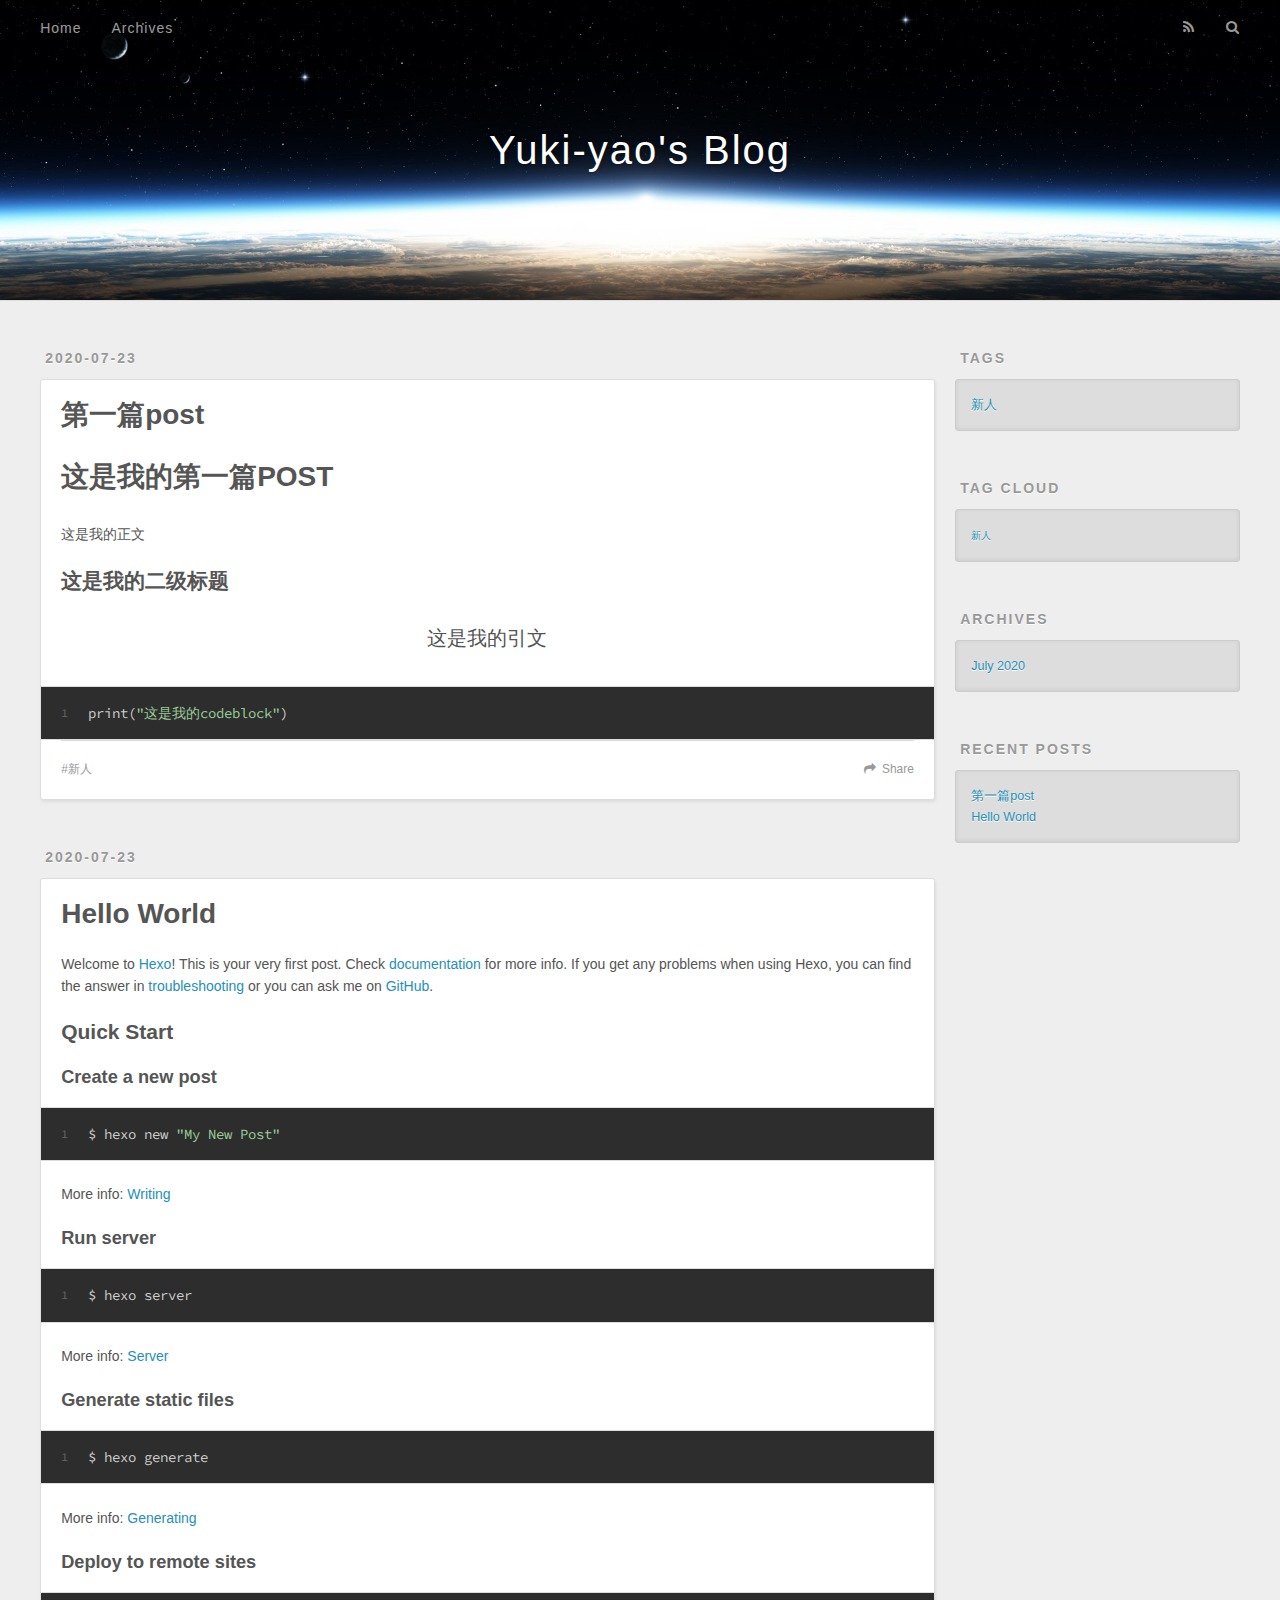
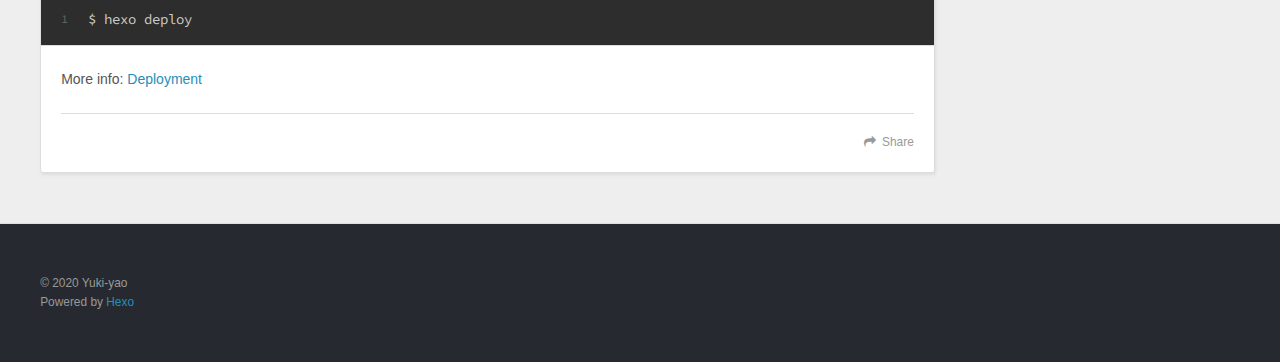
==== index.html @ 768db9e5 "Site updated: 2020-07-23 23:26:03" ====
<!DOCTYPE html>
<html>
<head>
  <meta charset="utf-8">
  

  
  <title>Yuki-yao&#39;s Blog</title>
  <meta name="viewport" content="width=device-width, initial-scale=1, maximum-scale=1">
  <meta property="og:type" content="website">
<meta property="og:title" content="Yuki-yao&#39;s Blog">
<meta property="og:url" content="http://yoursite.com/index.html">
<meta property="og:site_name" content="Yuki-yao&#39;s Blog">
<meta property="article:author" content="Yuki-yao">
<meta name="twitter:card" content="summary">
  
    <link rel="alternate" href="/atom.xml" title="Yuki-yao&#39;s Blog" type="application/atom+xml">
  
  
    <link rel="icon" href="/favicon.png">
  
  
    <link href="//fonts.googleapis.com/css?family=Source+Code+Pro" rel="stylesheet" type="text/css">
  
  
<link rel="stylesheet" href="/css/style.css">

<meta name="generator" content="Hexo 4.2.1"></head>

<body>
  <div id="container">
    <div id="wrap">
      <header id="header">
  <div id="banner"></div>
  <div id="header-outer" class="outer">
    <div id="header-title" class="inner">
      <h1 id="logo-wrap">
        <a href="/" id="logo">Yuki-yao&#39;s Blog</a>
      </h1>
      
    </div>
    <div id="header-inner" class="inner">
      <nav id="main-nav">
        <a id="main-nav-toggle" class="nav-icon"></a>
        
          <a class="main-nav-link" href="/">Home</a>
        
          <a class="main-nav-link" href="/archives">Archives</a>
        
      </nav>
      <nav id="sub-nav">
        
          <a id="nav-rss-link" class="nav-icon" href="/atom.xml" title="RSS Feed"></a>
        
        <a id="nav-search-btn" class="nav-icon" title="Search"></a>
      </nav>
      <div id="search-form-wrap">
        <form action="//google.com/search" method="get" accept-charset="UTF-8" class="search-form"><input type="search" name="q" class="search-form-input" placeholder="Search"><button type="submit" class="search-form-submit">&#xF002;</button><input type="hidden" name="sitesearch" value="http://yoursite.com"></form>
      </div>
    </div>
  </div>
</header>
      <div class="outer">
        <section id="main">
  
    <article id="post-第一篇post" class="article article-type-post" itemscope itemprop="blogPost">
  <div class="article-meta">
    <a href="/2020/07/23/%E7%AC%AC%E4%B8%80%E7%AF%87post/" class="article-date">
  <time datetime="2020-07-23T15:16:08.000Z" itemprop="datePublished">2020-07-23</time>
</a>
    
  </div>
  <div class="article-inner">
    
    
      <header class="article-header">
        
  
    <h1 itemprop="name">
      <a class="article-title" href="/2020/07/23/%E7%AC%AC%E4%B8%80%E7%AF%87post/">第一篇post</a>
    </h1>
  

      </header>
    
    <div class="article-entry" itemprop="articleBody">
      
        <h1 id="这是我的第一篇POST"><a href="#这是我的第一篇POST" class="headerlink" title="这是我的第一篇POST"></a>这是我的第一篇POST</h1><p>这是我的正文</p>
<h2 id="这是我的二级标题"><a href="#这是我的二级标题" class="headerlink" title="这是我的二级标题"></a>这是我的二级标题</h2><blockquote>
<p>这是我的引文</p>
</blockquote>
<figure class="highlight python"><table><tr><td class="gutter"><pre><span class="line">1</span><br></pre></td><td class="code"><pre><span class="line">print(<span class="string">"这是我的codeblock"</span>)</span><br></pre></td></tr></table></figure>


      
    </div>
    <footer class="article-footer">
      <a data-url="http://yoursite.com/2020/07/23/%E7%AC%AC%E4%B8%80%E7%AF%87post/" data-id="ckcyy6o0m0001sstt4hdmdhfn" class="article-share-link">Share</a>
      
      
  <ul class="article-tag-list" itemprop="keywords"><li class="article-tag-list-item"><a class="article-tag-list-link" href="/tags/%E6%96%B0%E4%BA%BA/" rel="tag">新人</a></li></ul>

    </footer>
  </div>
  
</article>


  
    <article id="post-hello-world" class="article article-type-post" itemscope itemprop="blogPost">
  <div class="article-meta">
    <a href="/2020/07/23/hello-world/" class="article-date">
  <time datetime="2020-07-23T15:08:31.926Z" itemprop="datePublished">2020-07-23</time>
</a>
    
  </div>
  <div class="article-inner">
    
    
      <header class="article-header">
        
  
    <h1 itemprop="name">
      <a class="article-title" href="/2020/07/23/hello-world/">Hello World</a>
    </h1>
  

      </header>
    
    <div class="article-entry" itemprop="articleBody">
      
        <p>Welcome to <a href="https://hexo.io/" target="_blank" rel="noopener">Hexo</a>! This is your very first post. Check <a href="https://hexo.io/docs/" target="_blank" rel="noopener">documentation</a> for more info. If you get any problems when using Hexo, you can find the answer in <a href="https://hexo.io/docs/troubleshooting.html" target="_blank" rel="noopener">troubleshooting</a> or you can ask me on <a href="https://github.com/hexojs/hexo/issues" target="_blank" rel="noopener">GitHub</a>.</p>
<h2 id="Quick-Start"><a href="#Quick-Start" class="headerlink" title="Quick Start"></a>Quick Start</h2><h3 id="Create-a-new-post"><a href="#Create-a-new-post" class="headerlink" title="Create a new post"></a>Create a new post</h3><figure class="highlight bash"><table><tr><td class="gutter"><pre><span class="line">1</span><br></pre></td><td class="code"><pre><span class="line">$ hexo new <span class="string">"My New Post"</span></span><br></pre></td></tr></table></figure>

<p>More info: <a href="https://hexo.io/docs/writing.html" target="_blank" rel="noopener">Writing</a></p>
<h3 id="Run-server"><a href="#Run-server" class="headerlink" title="Run server"></a>Run server</h3><figure class="highlight bash"><table><tr><td class="gutter"><pre><span class="line">1</span><br></pre></td><td class="code"><pre><span class="line">$ hexo server</span><br></pre></td></tr></table></figure>

<p>More info: <a href="https://hexo.io/docs/server.html" target="_blank" rel="noopener">Server</a></p>
<h3 id="Generate-static-files"><a href="#Generate-static-files" class="headerlink" title="Generate static files"></a>Generate static files</h3><figure class="highlight bash"><table><tr><td class="gutter"><pre><span class="line">1</span><br></pre></td><td class="code"><pre><span class="line">$ hexo generate</span><br></pre></td></tr></table></figure>

<p>More info: <a href="https://hexo.io/docs/generating.html" target="_blank" rel="noopener">Generating</a></p>
<h3 id="Deploy-to-remote-sites"><a href="#Deploy-to-remote-sites" class="headerlink" title="Deploy to remote sites"></a>Deploy to remote sites</h3><figure class="highlight bash"><table><tr><td class="gutter"><pre><span class="line">1</span><br></pre></td><td class="code"><pre><span class="line">$ hexo deploy</span><br></pre></td></tr></table></figure>

<p>More info: <a href="https://hexo.io/docs/one-command-deployment.html" target="_blank" rel="noopener">Deployment</a></p>

      
    </div>
    <footer class="article-footer">
      <a data-url="http://yoursite.com/2020/07/23/hello-world/" data-id="ckcyy6o0i0000sstt6kpj18wd" class="article-share-link">Share</a>
      
      
    </footer>
  </div>
  
</article>


  


</section>
        
          <aside id="sidebar">
  
    

  
    
  <div class="widget-wrap">
    <h3 class="widget-title">Tags</h3>
    <div class="widget">
      <ul class="tag-list" itemprop="keywords"><li class="tag-list-item"><a class="tag-list-link" href="/tags/%E6%96%B0%E4%BA%BA/" rel="tag">新人</a></li></ul>
    </div>
  </div>


  
    
  <div class="widget-wrap">
    <h3 class="widget-title">Tag Cloud</h3>
    <div class="widget tagcloud">
      <a href="/tags/%E6%96%B0%E4%BA%BA/" style="font-size: 10px;">新人</a>
    </div>
  </div>

  
    
  <div class="widget-wrap">
    <h3 class="widget-title">Archives</h3>
    <div class="widget">
      <ul class="archive-list"><li class="archive-list-item"><a class="archive-list-link" href="/archives/2020/07/">July 2020</a></li></ul>
    </div>
  </div>


  
    
  <div class="widget-wrap">
    <h3 class="widget-title">Recent Posts</h3>
    <div class="widget">
      <ul>
        
          <li>
            <a href="/2020/07/23/%E7%AC%AC%E4%B8%80%E7%AF%87post/">第一篇post</a>
          </li>
        
          <li>
            <a href="/2020/07/23/hello-world/">Hello World</a>
          </li>
        
      </ul>
    </div>
  </div>

  
</aside>
        
      </div>
      <footer id="footer">
  
  <div class="outer">
    <div id="footer-info" class="inner">
      &copy; 2020 Yuki-yao<br>
      Powered by <a href="http://hexo.io/" target="_blank">Hexo</a>
    </div>
  </div>
</footer>
    </div>
    <nav id="mobile-nav">
  
    <a href="/" class="mobile-nav-link">Home</a>
  
    <a href="/archives" class="mobile-nav-link">Archives</a>
  
</nav>
    

<script src="//ajax.googleapis.com/ajax/libs/jquery/2.0.3/jquery.min.js"></script>


  
<link rel="stylesheet" href="/fancybox/jquery.fancybox.css">

  
<script src="/fancybox/jquery.fancybox.pack.js"></script>




<script src="/js/script.js"></script>




  </div>
</body>
</html>
---- css/style.css ----
body {
  width: 100%;
}
body:before,
body:after {
  content: "";
  display: table;
}
body:after {
  clear: both;
}
html,
body,
div,
span,
applet,
object,
iframe,
h1,
h2,
h3,
h4,
h5,
h6,
p,
blockquote,
pre,
a,
abbr,
acronym,
address,
big,
cite,
code,
del,
dfn,
em,
img,
ins,
kbd,
q,
s,
samp,
small,
strike,
strong,
sub,
sup,
tt,
var,
dl,
dt,
dd,
ol,
ul,
li,
fieldset,
form,
label,
legend,
table,
caption,
tbody,
tfoot,
thead,
tr,
th,
td {
  margin: 0;
  padding: 0;
  border: 0;
  outline: 0;
  font-weight: inherit;
  font-style: inherit;
  font-family: inherit;
  font-size: 100%;
  vertical-align: baseline;
}
body {
  line-height: 1;
  color: #000;
  background: #fff;
}
ol,
ul {
  list-style: none;
}
table {
  border-collapse: separate;
  border-spacing: 0;
  vertical-align: middle;
}
caption,
th,
td {
  text-align: left;
  font-weight: normal;
  vertical-align: middle;
}
a img {
  border: none;
}
input,
button {
  margin: 0;
  padding: 0;
}
input::-moz-focus-inner,
button::-moz-focus-inner {
  border: 0;
  padding: 0;
}
@font-face {
  font-family: FontAwesome;
  font-style: normal;
  font-weight: normal;
  src: url("fonts/fontawesome-webfont.eot?v=#4.0.3");
  src: url("fonts/fontawesome-webfont.eot?#iefix&v=#4.0.3") format("embedded-opentype"), url("fonts/fontawesome-webfont.woff?v=#4.0.3") format("woff"), url("fonts/fontawesome-webfont.ttf?v=#4.0.3") format("truetype"), url("fonts/fontawesome-webfont.svg#fontawesomeregular?v=#4.0.3") format("svg");
}
html,
body,
#container {
  height: 100%;
}
body {
  background: #eee;
  font: 14px -apple-system, BlinkMacSystemFont, "Segoe UI", "Roboto", "Oxygen", "Ubuntu", "Cantarell", "Fira Sans", "Droid Sans", "Helvetica Neue", sans-serif;
  -webkit-text-size-adjust: 100%;
}
.outer {
  max-width: 1220px;
  margin: 0 auto;
  padding: 0 20px;
}
.outer:before,
.outer:after {
  content: "";
  display: table;
}
.outer:after {
  clear: both;
}
.inner {
  display: inline;
  float: left;
  width: 98.33333333333333%;
  margin: 0 0.833333333333333%;
}
.left,
.alignleft {
  float: left;
}
.right,
.alignright {
  float: right;
}
.clear {
  clear: both;
}
#container {
  position: relative;
}
.mobile-nav-on {
  overflow: hidden;
}
#wrap {
  height: 100%;
  width: 100%;
  position: absolute;
  top: 0;
  left: 0;
  -webkit-transition: 0.2s ease-out;
  -moz-transition: 0.2s ease-out;
  -ms-transition: 0.2s ease-out;
  transition: 0.2s ease-out;
  z-index: 1;
  background: #eee;
}
.mobile-nav-on #wrap {
  left: 280px;
}
@media screen and (min-width: 768px) {
  #main {
    display: inline;
    float: left;
    width: 73.33333333333333%;
    margin: 0 0.833333333333333%;
  }
}
.article-date,
.article-category-link,
.archive-year,
.widget-title {
  text-decoration: none;
  text-transform: uppercase;
  letter-spacing: 2px;
  color: #999;
  margin-bottom: 1em;
  margin-left: 5px;
  line-height: 1em;
  text-shadow: 0 1px #fff;
  font-weight: bold;
}
.article-inner,
.archive-article-inner {
  background: #fff;
  -webkit-box-shadow: 1px 2px 3px #ddd;
  box-shadow: 1px 2px 3px #ddd;
  border: 1px solid #ddd;
  border-radius: 3px;
}
.article-entry h1,
.widget h1 {
  font-size: 2em;
}
.article-entry h2,
.widget h2 {
  font-size: 1.5em;
}
.article-entry h3,
.widget h3 {
  font-size: 1.3em;
}
.article-entry h4,
.widget h4 {
  font-size: 1.2em;
}
.article-entry h5,
.widget h5 {
  font-size: 1em;
}
.article-entry h6,
.widget h6 {
  font-size: 1em;
  color: #999;
}
.article-entry hr,
.widget hr {
  border: 1px dashed #ddd;
}
.article-entry strong,
.widget strong {
  font-weight: bold;
}
.article-entry em,
.widget em,
.article-entry cite,
.widget cite {
  font-style: italic;
}
.article-entry sup,
.widget sup,
.article-entry sub,
.widget sub {
  font-size: 0.75em;
  line-height: 0;
  position: relative;
  vertical-align: baseline;
}
.article-entry sup,
.widget sup {
  top: -0.5em;
}
.article-entry sub,
.widget sub {
  bottom: -0.2em;
}
.article-entry small,
.widget small {
  font-size: 0.85em;
}
.article-entry acronym,
.widget acronym,
.article-entry abbr,
.widget abbr {
  border-bottom: 1px dotted;
}
.article-entry ul,
.widget ul,
.article-entry ol,
.widget ol,
.article-entry dl,
.widget dl {
  margin: 0 20px;
  line-height: 1.6em;
}
.article-entry ul ul,
.widget ul ul,
.article-entry ol ul,
.widget ol ul,
.article-entry ul ol,
.widget ul ol,
.article-entry ol ol,
.widget ol ol {
  margin-top: 0;
  margin-bottom: 0;
}
.article-entry ul,
.widget ul {
  list-style: disc;
}
.article-entry ol,
.widget ol {
  list-style: decimal;
}
.article-entry dt,
.widget dt {
  font-weight: bold;
}
#header {
  height: 300px;
  position: relative;
  border-bottom: 1px solid #ddd;
}
#header:before,
#header:after {
  content: "";
  position: absolute;
  left: 0;
  right: 0;
  height: 40px;
}
#header:before {
  top: 0;
  background: -webkit-linear-gradient(rgba(0,0,0,0.2), transparent);
  background: -moz-linear-gradient(rgba(0,0,0,0.2), transparent);
  background: -ms-linear-gradient(rgba(0,0,0,0.2), transparent);
  background: linear-gradient(rgba(0,0,0,0.2), transparent);
}
#header:after {
  bottom: 0;
  background: -webkit-linear-gradient(transparent, rgba(0,0,0,0.2));
  background: -moz-linear-gradient(transparent, rgba(0,0,0,0.2));
  background: -ms-linear-gradient(transparent, rgba(0,0,0,0.2));
  background: linear-gradient(transparent, rgba(0,0,0,0.2));
}
#header-outer {
  height: 100%;
  position: relative;
}
#header-inner {
  position: relative;
  overflow: hidden;
}
#banner {
  position: absolute;
  top: 0;
  left: 0;
  width: 100%;
  height: 100%;
  background: url("images/banner.jpg") center #000;
  -webkit-background-size: cover;
  -moz-background-size: cover;
  background-size: cover;
  z-index: -1;
}
#header-title {
  text-align: center;
  height: 40px;
  position: absolute;
  top: 50%;
  left: 0;
  margin-top: -20px;
}
#logo,
#subtitle {
  text-decoration: none;
  color: #fff;
  font-weight: 300;
  text-shadow: 0 1px 4px rgba(0,0,0,0.3);
}
#logo {
  font-size: 40px;
  line-height: 40px;
  letter-spacing: 2px;
}
#subtitle {
  font-size: 16px;
  line-height: 16px;
  letter-spacing: 1px;
}
#subtitle-wrap {
  margin-top: 16px;
}
#main-nav {
  float: left;
  margin-left: -15px;
}
.nav-icon,
.main-nav-link {
  float: left;
  color: #fff;
  opacity: 0.6;
  text-decoration: none;
  text-shadow: 0 1px rgba(0,0,0,0.2);
  -webkit-transition: opacity 0.2s;
  -moz-transition: opacity 0.2s;
  -ms-transition: opacity 0.2s;
  transition: opacity 0.2s;
  display: block;
  padding: 20px 15px;
}
.nav-icon:hover,
.main-nav-link:hover {
  opacity: 1;
}
.nav-icon {
  font-family: FontAwesome;
  text-align: center;
  font-size: 14px;
  width: 14px;
  height: 14px;
  padding: 20px 15px;
  position: relative;
  cursor: pointer;
}
.main-nav-link {
  font-weight: 300;
  letter-spacing: 1px;
}
@media screen and (max-width: 479px) {
  .main-nav-link {
    display: none;
  }
}
#main-nav-toggle {
  display: none;
}
#main-nav-toggle:before {
  content: "\f0c9";
}
@media screen and (max-width: 479px) {
  #main-nav-toggle {
    display: block;
  }
}
#sub-nav {
  float: right;
  margin-right: -15px;
}
#nav-rss-link:before {
  content: "\f09e";
}
#nav-search-btn:before {
  content: "\f002";
}
#search-form-wrap {
  position: absolute;
  top: 15px;
  width: 150px;
  height: 30px;
  right: -150px;
  opacity: 0;
  -webkit-transition: 0.2s ease-out;
  -moz-transition: 0.2s ease-out;
  -ms-transition: 0.2s ease-out;
  transition: 0.2s ease-out;
}
#search-form-wrap.on {
  opacity: 1;
  right: 0;
}
@media screen and (max-width: 479px) {
  #search-form-wrap {
    width: 100%;
    right: -100%;
  }
}
.search-form {
  position: absolute;
  top: 0;
  left: 0;
  right: 0;
  background: #fff;
  padding: 5px 15px;
  border-radius: 15px;
  -webkit-box-shadow: 0 0 10px rgba(0,0,0,0.3);
  box-shadow: 0 0 10px rgba(0,0,0,0.3);
}
.search-form-input {
  border: none;
  background: none;
  color: #555;
  width: 100%;
  font: 13px -apple-system, BlinkMacSystemFont, "Segoe UI", "Roboto", "Oxygen", "Ubuntu", "Cantarell", "Fira Sans", "Droid Sans", "Helvetica Neue", sans-serif;
  outline: none;
}
.search-form-input::-webkit-search-results-decoration,
.search-form-input::-webkit-search-cancel-button {
  -webkit-appearance: none;
}
.search-form-submit {
  position: absolute;
  top: 50%;
  right: 10px;
  margin-top: -7px;
  font: 13px FontAwesome;
  border: none;
  background: none;
  color: #bbb;
  cursor: pointer;
}
.search-form-submit:hover,
.search-form-submit:focus {
  color: #777;
}
.article {
  margin: 50px 0;
}
.article-inner {
  overflow: hidden;
}
.article-meta:before,
.article-meta:after {
  content: "";
  display: table;
}
.article-meta:after {
  clear: both;
}
.article-date {
  float: left;
}
.article-category {
  float: left;
  line-height: 1em;
  color: #ccc;
  text-shadow: 0 1px #fff;
  margin-left: 8px;
}
.article-category:before {
  content: "\2022";
}
.article-category-link {
  margin: 0 12px 1em;
}
.article-header {
  padding: 20px 20px 0;
}
.article-title {
  text-decoration: none;
  font-size: 2em;
  font-weight: bold;
  color: #555;
  line-height: 1.1em;
  -webkit-transition: color 0.2s;
  -moz-transition: color 0.2s;
  -ms-transition: color 0.2s;
  transition: color 0.2s;
}
a.article-title:hover {
  color: #258fb8;
}
.article-entry {
  color: #555;
  padding: 0 20px;
}
.article-entry:before,
.article-entry:after {
  content: "";
  display: table;
}
.article-entry:after {
  clear: both;
}
.article-entry p,
.article-entry table {
  line-height: 1.6em;
  margin: 1.6em 0;
}
.article-entry h1,
.article-entry h2,
.article-entry h3,
.article-entry h4,
.article-entry h5,
.article-entry h6 {
  font-weight: bold;
}
.article-entry h1,
.article-entry h2,
.article-entry h3,
.article-entry h4,
.article-entry h5,
.article-entry h6 {
  line-height: 1.1em;
  margin: 1.1em 0;
}
.article-entry a {
  color: #258fb8;
  text-decoration: none;
}
.article-entry a:hover {
  text-decoration: underline;
}
.article-entry ul,
.article-entry ol,
.article-entry dl {
  margin-top: 1.6em;
  margin-bottom: 1.6em;
}
.article-entry img,
.article-entry video {
  max-width: 100%;
  height: auto;
  display: block;
  margin: auto;
}
.article-entry iframe {
  border: none;
}
.article-entry table {
  width: 100%;
  border-collapse: collapse;
  border-spacing: 0;
}
.article-entry th {
  font-weight: bold;
  border-bottom: 3px solid #ddd;
  padding-bottom: 0.5em;
}
.article-entry td {
  border-bottom: 1px solid #ddd;
  padding: 10px 0;
}
.article-entry blockquote {
  font-family: Georgia, "Times New Roman", serif;
  font-size: 1.4em;
  margin: 1.6em 20px;
  text-align: center;
}
.article-entry blockquote footer {
  font-size: 14px;
  margin: 1.6em 0;
  font-family: -apple-system, BlinkMacSystemFont, "Segoe UI", "Roboto", "Oxygen", "Ubuntu", "Cantarell", "Fira Sans", "Droid Sans", "Helvetica Neue", sans-serif;
}
.article-entry blockquote footer cite:before {
  content: "—";
  padding: 0 0.5em;
}
.article-entry .pullquote {
  text-align: left;
  width: 45%;
  margin: 0;
}
.article-entry .pullquote.left {
  margin-left: 0.5em;
  margin-right: 1em;
}
.article-entry .pullquote.right {
  margin-right: 0.5em;
  margin-left: 1em;
}
.article-entry .caption {
  color: #999;
  display: block;
  font-size: 0.9em;
  margin-top: 0.5em;
  position: relative;
  text-align: center;
}
.article-entry .video-container {
  position: relative;
  padding-top: 56.25%;
  height: 0;
  overflow: hidden;
}
.article-entry .video-container iframe,
.article-entry .video-container object,
.article-entry .video-container embed {
  position: absolute;
  top: 0;
  left: 0;
  width: 100%;
  height: 100%;
  margin-top: 0;
}
.article-more-link a {
  display: inline-block;
  line-height: 1em;
  padding: 6px 15px;
  border-radius: 15px;
  background: #eee;
  color: #999;
  text-shadow: 0 1px #fff;
  text-decoration: none;
}
.article-more-link a:hover {
  background: #258fb8;
  color: #fff;
  text-decoration: none;
  text-shadow: 0 1px #1e7293;
}
.article-footer {
  font-size: 0.85em;
  line-height: 1.6em;
  border-top: 1px solid #ddd;
  padding-top: 1.6em;
  margin: 0 20px 20px;
}
.article-footer:before,
.article-footer:after {
  content: "";
  display: table;
}
.article-footer:after {
  clear: both;
}
.article-footer a {
  color: #999;
  text-decoration: none;
}
.article-footer a:hover {
  color: #555;
}
.article-tag-list-item {
  float: left;
  margin-right: 10px;
}
.article-tag-list-link:before {
  content: "#";
}
.article-comment-link {
  float: right;
}
.article-comment-link:before {
  content: "\f075";
  font-family: FontAwesome;
  padding-right: 8px;
}
.article-share-link {
  cursor: pointer;
  float: right;
  margin-left: 20px;
}
.article-share-link:before {
  content: "\f064";
  font-family: FontAwesome;
  padding-right: 6px;
}
#article-nav {
  position: relative;
}
#article-nav:before,
#article-nav:after {
  content: "";
  display: table;
}
#article-nav:after {
  clear: both;
}
@media screen and (min-width: 768px) {
  #article-nav {
    margin: 50px 0;
  }
  #article-nav:before {
    width: 8px;
    height: 8px;
    position: absolute;
    top: 50%;
    left: 50%;
    margin-top: -4px;
    margin-left: -4px;
    content: "";
    border-radius: 50%;
    background: #ddd;
    -webkit-box-shadow: 0 1px 2px #fff;
    box-shadow: 0 1px 2px #fff;
  }
}
.article-nav-link-wrap {
  text-decoration: none;
  text-shadow: 0 1px #fff;
  color: #999;
  -webkit-box-sizing: border-box;
  -moz-box-sizing: border-box;
  box-sizing: border-box;
  margin-top: 50px;
  text-align: center;
  display: block;
}
.article-nav-link-wrap:hover {
  color: #555;
}
@media screen and (min-width: 768px) {
  .article-nav-link-wrap {
    width: 50%;
    margin-top: 0;
  }
}
@media screen and (min-width: 768px) {
  #article-nav-newer {
    float: left;
    text-align: right;
    padding-right: 20px;
  }
}
@media screen and (min-width: 768px) {
  #article-nav-older {
    float: right;
    text-align: left;
    padding-left: 20px;
  }
}
.article-nav-caption {
  text-transform: uppercase;
  letter-spacing: 2px;
  color: #ddd;
  line-height: 1em;
  font-weight: bold;
}
#article-nav-newer .article-nav-caption {
  margin-right: -2px;
}
.article-nav-title {
  font-size: 0.85em;
  line-height: 1.6em;
  margin-top: 0.5em;
}
.article-share-box {
  position: absolute;
  display: none;
  background: #fff;
  -webkit-box-shadow: 1px 2px 10px rgba(0,0,0,0.2);
  box-shadow: 1px 2px 10px rgba(0,0,0,0.2);
  border-radius: 3px;
  margin-left: -145px;
  overflow: hidden;
  z-index: 1;
}
.article-share-box.on {
  display: block;
}
.article-share-input {
  width: 100%;
  background: none;
  -webkit-box-sizing: border-box;
  -moz-box-sizing: border-box;
  box-sizing: border-box;
  font: 14px -apple-system, BlinkMacSystemFont, "Segoe UI", "Roboto", "Oxygen", "Ubuntu", "Cantarell", "Fira Sans", "Droid Sans", "Helvetica Neue", sans-serif;
  padding: 0 15px;
  color: #555;
  outline: none;
  border: 1px solid #ddd;
  border-radius: 3px 3px 0 0;
  height: 36px;
  line-height: 36px;
}
.article-share-links {
  background: #eee;
}
.article-share-links:before,
.article-share-links:after {
  content: "";
  display: table;
}
.article-share-links:after {
  clear: both;
}
.article-share-twitter,
.article-share-facebook,
.article-share-pinterest,
.article-share-google {
  width: 50px;
  height: 36px;
  display: block;
  float: left;
  position: relative;
  color: #999;
  text-shadow: 0 1px #fff;
}
.article-share-twitter:before,
.article-share-facebook:before,
.article-share-pinterest:before,
.article-share-google:before {
  font-size: 20px;
  font-family: FontAwesome;
  width: 20px;
  height: 20px;
  position: absolute;
  top: 50%;
  left: 50%;
  margin-top: -10px;
  margin-left: -10px;
  text-align: center;
}
.article-share-twitter:hover,
.article-share-facebook:hover,
.article-share-pinterest:hover,
.article-share-google:hover {
  color: #fff;
}
.article-share-twitter:before {
  content: "\f099";
}
.article-share-twitter:hover {
  background: #00aced;
  text-shadow: 0 1px #008abe;
}
.article-share-facebook:before {
  content: "\f09a";
}
.article-share-facebook:hover {
  background: #3b5998;
  text-shadow: 0 1px #2f477a;
}
.article-share-pinterest:before {
  content: "\f0d2";
}
.article-share-pinterest:hover {
  background: #cb2027;
  text-shadow: 0 1px #a21a1f;
}
.article-share-google:before {
  content: "\f0d5";
}
.article-share-google:hover {
  background: #dd4b39;
  text-shadow: 0 1px #be3221;
}
.article-gallery {
  background: #000;
  position: relative;
}
.article-gallery-photos {
  position: relative;
  overflow: hidden;
}
.article-gallery-img {
  display: none;
  max-width: 100%;
}
.article-gallery-img:first-child {
  display: block;
}
.article-gallery-img.loaded {
  position: absolute;
  display: block;
}
.article-gallery-img img {
  display: block;
  max-width: 100%;
  margin: 0 auto;
}
#comments {
  background: #fff;
  -webkit-box-shadow: 1px 2px 3px #ddd;
  box-shadow: 1px 2px 3px #ddd;
  padding: 20px;
  border: 1px solid #ddd;
  border-radius: 3px;
  margin: 50px 0;
}
#comments a {
  color: #258fb8;
}
.archives-wrap {
  margin: 50px 0;
}
.archives:before,
.archives:after {
  content: "";
  display: table;
}
.archives:after {
  clear: both;
}
.archive-year-wrap {
  margin-bottom: 1em;
}
.archives {
  -webkit-column-gap: 10px;
  -moz-column-gap: 10px;
  column-gap: 10px;
}
@media screen and (min-width: 480px) and (max-width: 767px) {
  .archives {
    -webkit-column-count: 2;
    -moz-column-count: 2;
    column-count: 2;
  }
}
@media screen and (min-width: 768px) {
  .archives {
    -webkit-column-count: 3;
    -moz-column-count: 3;
    column-count: 3;
  }
}
.archive-article {
  -webkit-column-break-inside: avoid;
  page-break-inside: avoid;
  overflow: hidden;
  break-inside: avoid-column;
}
.archive-article-inner {
  padding: 10px;
  margin-bottom: 15px;
}
.archive-article-title {
  text-decoration: none;
  font-weight: bold;
  color: #555;
  -webkit-transition: color 0.2s;
  -moz-transition: color 0.2s;
  -ms-transition: color 0.2s;
  transition: color 0.2s;
  line-height: 1.6em;
}
.archive-article-title:hover {
  color: #258fb8;
}
.archive-article-footer {
  margin-top: 1em;
}
.archive-article-date {
  color: #999;
  text-decoration: none;
  font-size: 0.85em;
  line-height: 1em;
  margin-bottom: 0.5em;
  display: block;
}
#page-nav {
  margin: 50px auto;
  background: #fff;
  -webkit-box-shadow: 1px 2px 3px #ddd;
  box-shadow: 1px 2px 3px #ddd;
  border: 1px solid #ddd;
  border-radius: 3px;
  text-align: center;
  color: #999;
  overflow: hidden;
}
#page-nav:before,
#page-nav:after {
  content: "";
  display: table;
}
#page-nav:after {
  clear: both;
}
#page-nav a,
#page-nav span {
  padding: 10px 20px;
  line-height: 1;
  height: 2ex;
}
#page-nav a {
  color: #999;
  text-decoration: none;
}
#page-nav a:hover {
  background: #999;
  color: #fff;
}
#page-nav .prev {
  float: left;
}
#page-nav .next {
  float: right;
}
#page-nav .page-number {
  display: inline-block;
}
@media screen and (max-width: 479px) {
  #page-nav .page-number {
    display: none;
  }
}
#page-nav .current {
  color: #555;
  font-weight: bold;
}
#page-nav .space {
  color: #ddd;
}
#footer {
  background: #262a30;
  padding: 50px 0;
  border-top: 1px solid #ddd;
  color: #999;
}
#footer a {
  color: #258fb8;
  text-decoration: none;
}
#footer a:hover {
  text-decoration: underline;
}
#footer-info {
  line-height: 1.6em;
  font-size: 0.85em;
}
.article-entry pre,
.article-entry .highlight {
  background: #2d2d2d;
  margin: 0 -20px;
  padding: 15px 20px;
  border-style: solid;
  border-color: #ddd;
  border-width: 1px 0;
  overflow: auto;
  color: #ccc;
  line-height: 22.400000000000002px;
}
.article-entry .highlight .gutter pre,
.article-entry .gist .gist-file .gist-data .line-numbers {
  color: #666;
  font-size: 0.85em;
}
.article-entry pre,
.article-entry code {
  font-family: "Source Code Pro", Consolas, Monaco, Menlo, Consolas, monospace;
}
.article-entry code {
  background: #eee;
  text-shadow: 0 1px #fff;
  padding: 0 0.3em;
}
.article-entry pre code {
  background: none;
  text-shadow: none;
  padding: 0;
}
.article-entry .highlight pre {
  border: none;
  margin: 0;
  padding: 0;
}
.article-entry .highlight table {
  margin: 0;
  width: auto;
}
.article-entry .highlight td {
  border: none;
  padding: 0;
}
.article-entry .highlight figcaption {
  font-size: 0.85em;
  color: #999;
  line-height: 1em;
  margin-bottom: 1em;
}
.article-entry .highlight figcaption:before,
.article-entry .highlight figcaption:after {
  content: "";
  display: table;
}
.article-entry .highlight figcaption:after {
  clear: both;
}
.article-entry .highlight figcaption a {
  float: right;
}
.article-entry .highlight .gutter pre {
  text-align: right;
  padding-right: 20px;
}
.article-entry .highlight .line {
  height: 22.400000000000002px;
}
.article-entry .highlight .line.marked {
  background: #515151;
}
.article-entry .gist {
  margin: 0 -20px;
  border-style: solid;
  border-color: #ddd;
  border-width: 1px 0;
  background: #2d2d2d;
  padding: 15px 20px 15px 0;
}
.article-entry .gist .gist-file {
  border: none;
  font-family: "Source Code Pro", Consolas, Monaco, Menlo, Consolas, monospace;
  margin: 0;
}
.article-entry .gist .gist-file .gist-data {
  background: none;
  border: none;
}
.article-entry .gist .gist-file .gist-data .line-numbers {
  background: none;
  border: none;
  padding: 0 20px 0 0;
}
.article-entry .gist .gist-file .gist-data .line-data {
  padding: 0 !important;
}
.article-entry .gist .gist-file .highlight {
  margin: 0;
  padding: 0;
  border: none;
}
.article-entry .gist .gist-file .gist-meta {
  background: #2d2d2d;
  color: #999;
  font: 0.85em -apple-system, BlinkMacSystemFont, "Segoe UI", "Roboto", "Oxygen", "Ubuntu", "Cantarell", "Fira Sans", "Droid Sans", "Helvetica Neue", sans-serif;
  text-shadow: 0 0;
  padding: 0;
  margin-top: 1em;
  margin-left: 20px;
}
.article-entry .gist .gist-file .gist-meta a {
  color: #258fb8;
  font-weight: normal;
}
.article-entry .gist .gist-file .gist-meta a:hover {
  text-decoration: underline;
}
pre .comment,
pre .title {
  color: #999;
}
pre .variable,
pre .attribute,
pre .tag,
pre .regexp,
pre .ruby .constant,
pre .xml .tag .title,
pre .xml .pi,
pre .xml .doctype,
pre .html .doctype,
pre .css .id,
pre .css .class,
pre .css .pseudo {
  color: #f2777a;
}
pre .number,
pre .preprocessor,
pre .built_in,
pre .literal,
pre .params,
pre .constant {
  color: #f99157;
}
pre .class,
pre .ruby .class .title,
pre .css .rules .attribute {
  color: #9c9;
}
pre .string,
pre .value,
pre .inheritance,
pre .header,
pre .ruby .symbol,
pre .xml .cdata {
  color: #9c9;
}
pre .css .hexcolor {
  color: #6cc;
}
pre .function,
pre .python .decorator,
pre .python .title,
pre .ruby .function .title,
pre .ruby .title .keyword,
pre .perl .sub,
pre .javascript .title,
pre .coffeescript .title {
  color: #69c;
}
pre .keyword,
pre .javascript .function {
  color: #c9c;
}
@media screen and (max-width: 479px) {
  #mobile-nav {
    position: absolute;
    top: 0;
    left: 0;
    width: 280px;
    height: 100%;
    background: #191919;
    border-right: 1px solid #fff;
  }
}
@media screen and (max-width: 479px) {
  .mobile-nav-link {
    display: block;
    color: #999;
    text-decoration: none;
    padding: 15px 20px;
    font-weight: bold;
  }
  .mobile-nav-link:hover {
    color: #fff;
  }
}
@media screen and (min-width: 768px) {
  #sidebar {
    display: inline;
    float: left;
    width: 23.333333333333332%;
    margin: 0 0.833333333333333%;
  }
}
.widget-wrap {
  margin: 50px 0;
}
.widget {
  color: #777;
  text-shadow: 0 1px #fff;
  background: #ddd;
  -webkit-box-shadow: 0 -1px 4px #ccc inset;
  box-shadow: 0 -1px 4px #ccc inset;
  border: 1px solid #ccc;
  padding: 15px;
  border-radius: 3px;
}
.widget a {
  color: #258fb8;
  text-decoration: none;
}
.widget a:hover {
  text-decoration: underline;
}
.widget ul ul,
.widget ol ul,
.widget dl ul,
.widget ul ol,
.widget ol ol,
.widget dl ol,
.widget ul dl,
.widget ol dl,
.widget dl dl {
  margin-left: 15px;
  list-style: disc;
}
.widget {
  line-height: 1.6em;
  word-wrap: break-word;
  font-size: 0.9em;
}
.widget ul,
.widget ol {
  list-style: none;
  margin: 0;
}
.widget ul ul,
.widget ol ul,
.widget ul ol,
.widget ol ol {
  margin: 0 20px;
}
.widget ul ul,
.widget ol ul {
  list-style: disc;
}
.widget ul ol,
.widget ol ol {
  list-style: decimal;
}
.category-list-count,
.tag-list-count,
.archive-list-count {
  padding-left: 5px;
  color: #999;
  font-size: 0.85em;
}
.category-list-count:before,
.tag-list-count:before,
.archive-list-count:before {
  content: "(";
}
.category-list-count:after,
.tag-list-count:after,
.archive-list-count:after {
  content: ")";
}
.tagcloud a {
  margin-right: 5px;
  display: inline-block;
}
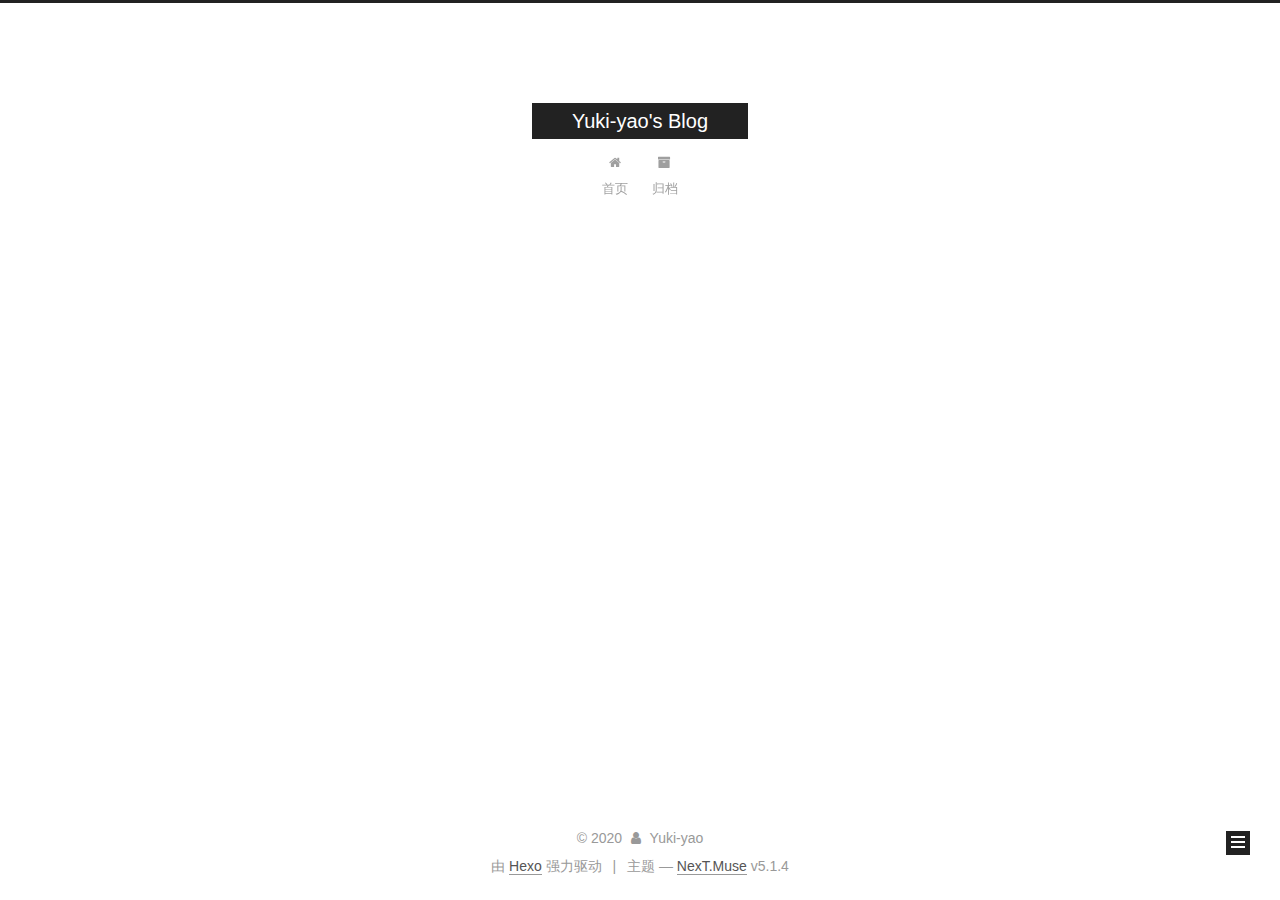
==== commit fdee7a49: "Site updated: 2020-07-24 00:32:04" ====
--- a/index.html
+++ b/index.html
@@ -1,257 +1,618 @@
 <!DOCTYPE html>
-<html>
+
+
+
+  
+
+
+<html class="theme-next muse use-motion" lang="zh-Hans">
 <head>
-  <meta charset="utf-8">
-  
-
-  
-  <title>Yuki-yao&#39;s Blog</title>
-  <meta name="viewport" content="width=device-width, initial-scale=1, maximum-scale=1">
-  <meta property="og:type" content="website">
+  <meta charset="UTF-8"/>
+<meta http-equiv="X-UA-Compatible" content="IE=edge" />
+<meta name="viewport" content="width=device-width, initial-scale=1, maximum-scale=1"/>
+<meta name="theme-color" content="#222">
+
+
+
+
+
+
+
+
+
+<meta http-equiv="Cache-Control" content="no-transform" />
+<meta http-equiv="Cache-Control" content="no-siteapp" />
+
+
+
+
+
+
+
+
+
+
+
+
+
+
+
+
+  
+  
+  <link href="/lib/fancybox/source/jquery.fancybox.css?v=2.1.5" rel="stylesheet" type="text/css" />
+
+
+
+
+
+
+
+<link href="/lib/font-awesome/css/font-awesome.min.css?v=4.6.2" rel="stylesheet" type="text/css" />
+
+<link href="/css/main.css?v=5.1.4" rel="stylesheet" type="text/css" />
+
+
+  <link rel="apple-touch-icon" sizes="180x180" href="/images/apple-touch-icon-next.png?v=5.1.4">
+
+
+  <link rel="icon" type="image/png" sizes="32x32" href="/images/favicon-32x32-next.png?v=5.1.4">
+
+
+  <link rel="icon" type="image/png" sizes="16x16" href="/images/favicon-16x16-next.png?v=5.1.4">
+
+
+  <link rel="mask-icon" href="/images/logo.svg?v=5.1.4" color="#222">
+
+
+
+
+
+  <meta name="keywords" content="Hexo, NexT" />
+
+
+
+
+
+
+
+
+
+
+<meta property="og:type" content="website">
 <meta property="og:title" content="Yuki-yao&#39;s Blog">
 <meta property="og:url" content="http://yoursite.com/index.html">
 <meta property="og:site_name" content="Yuki-yao&#39;s Blog">
 <meta property="article:author" content="Yuki-yao">
 <meta name="twitter:card" content="summary">
-  
-    <link rel="alternate" href="/atom.xml" title="Yuki-yao&#39;s Blog" type="application/atom+xml">
-  
-  
-    <link rel="icon" href="/favicon.png">
-  
-  
-    <link href="//fonts.googleapis.com/css?family=Source+Code+Pro" rel="stylesheet" type="text/css">
-  
-  
-<link rel="stylesheet" href="/css/style.css">
+
+
+
+<script type="text/javascript" id="hexo.configurations">
+  var NexT = window.NexT || {};
+  var CONFIG = {
+    root: '/',
+    scheme: 'Muse',
+    version: '5.1.4',
+    sidebar: {"position":"left","display":"post","offset":12,"b2t":false,"scrollpercent":false,"onmobile":false},
+    fancybox: true,
+    tabs: true,
+    motion: {"enable":true,"async":false,"transition":{"post_block":"fadeIn","post_header":"slideDownIn","post_body":"slideDownIn","coll_header":"slideLeftIn","sidebar":"slideUpIn"}},
+    duoshuo: {
+      userId: '0',
+      author: '博主'
+    },
+    algolia: {
+      applicationID: '',
+      apiKey: '',
+      indexName: '',
+      hits: {"per_page":10},
+      labels: {"input_placeholder":"Search for Posts","hits_empty":"We didn't find any results for the search: ${query}","hits_stats":"${hits} results found in ${time} ms"}
+    }
+  };
+</script>
+
+
+
+  <link rel="canonical" href="http://yoursite.com/"/>
+
+
+
+
+
+  <title>Yuki-yao's Blog</title>
+  
+
+
+
+
+
+
+
 
 <meta name="generator" content="Hexo 4.2.1"></head>
 
-<body>
-  <div id="container">
-    <div id="wrap">
-      <header id="header">
-  <div id="banner"></div>
-  <div id="header-outer" class="outer">
-    <div id="header-title" class="inner">
-      <h1 id="logo-wrap">
-        <a href="/" id="logo">Yuki-yao&#39;s Blog</a>
-      </h1>
-      
+<body itemscope itemtype="http://schema.org/WebPage" lang="zh-Hans">
+
+  
+  
+    
+  
+
+  <div class="container sidebar-position-left 
+  page-home">
+    <div class="headband"></div>
+
+    <header id="header" class="header" itemscope itemtype="http://schema.org/WPHeader">
+      <div class="header-inner"><div class="site-brand-wrapper">
+  <div class="site-meta ">
+    
+
+    <div class="custom-logo-site-title">
+      <a href="/"  class="brand" rel="start">
+        <span class="logo-line-before"><i></i></span>
+        <span class="site-title">Yuki-yao's Blog</span>
+        <span class="logo-line-after"><i></i></span>
+      </a>
     </div>
-    <div id="header-inner" class="inner">
-      <nav id="main-nav">
-        <a id="main-nav-toggle" class="nav-icon"></a>
-        
-          <a class="main-nav-link" href="/">Home</a>
-        
-          <a class="main-nav-link" href="/archives">Archives</a>
-        
-      </nav>
-      <nav id="sub-nav">
-        
-          <a id="nav-rss-link" class="nav-icon" href="/atom.xml" title="RSS Feed"></a>
-        
-        <a id="nav-search-btn" class="nav-icon" title="Search"></a>
-      </nav>
-      <div id="search-form-wrap">
-        <form action="//google.com/search" method="get" accept-charset="UTF-8" class="search-form"><input type="search" name="q" class="search-form-input" placeholder="Search"><button type="submit" class="search-form-submit">&#xF002;</button><input type="hidden" name="sitesearch" value="http://yoursite.com"></form>
-      </div>
+      
+        <p class="site-subtitle"></p>
+      
+  </div>
+
+  <div class="site-nav-toggle">
+    <button>
+      <span class="btn-bar"></span>
+      <span class="btn-bar"></span>
+      <span class="btn-bar"></span>
+    </button>
+  </div>
+</div>
+
+<nav class="site-nav">
+  
+
+  
+    <ul id="menu" class="menu">
+      
+        
+        <li class="menu-item menu-item-home">
+          <a href="/%20" rel="section">
+            
+              <i class="menu-item-icon fa fa-fw fa-home"></i> <br />
+            
+            首页
+          </a>
+        </li>
+      
+        
+        <li class="menu-item menu-item-archives">
+          <a href="/archives/%20" rel="section">
+            
+              <i class="menu-item-icon fa fa-fw fa-archive"></i> <br />
+            
+            归档
+          </a>
+        </li>
+      
+
+      
+    </ul>
+  
+
+  
+</nav>
+
+
+
+ </div>
+    </header>
+
+    <main id="main" class="main">
+      <div class="main-inner">
+        <div class="content-wrap">
+          <div id="content" class="content">
+            
+  <section id="posts" class="posts-expand">
+    
+      
+
+  
+
+  
+  
+  
+
+  <article class="post post-type-normal" itemscope itemtype="http://schema.org/Article">
+  
+  
+  
+  <div class="post-block">
+    <link itemprop="mainEntityOfPage" href="http://yoursite.com/2020/07/24/Test/">
+
+    <span hidden itemprop="author" itemscope itemtype="http://schema.org/Person">
+      <meta itemprop="name" content="Yuki-yao">
+      <meta itemprop="description" content="">
+      <meta itemprop="image" content="/images/avatar.gif">
+    </span>
+
+    <span hidden itemprop="publisher" itemscope itemtype="http://schema.org/Organization">
+      <meta itemprop="name" content="Yuki-yao's Blog">
+    </span>
+
+    
+      <header class="post-header">
+
+        
+        
+          <h1 class="post-title" itemprop="name headline">
+                
+                <a class="post-title-link" href="/2020/07/24/Test/" itemprop="url">Test</a></h1>
+        
+
+        <div class="post-meta">
+          <span class="post-time">
+            
+              <span class="post-meta-item-icon">
+                <i class="fa fa-calendar-o"></i>
+              </span>
+              
+                <span class="post-meta-item-text">发表于</span>
+              
+              <time title="创建于" itemprop="dateCreated datePublished" datetime="2020-07-24T00:30:04+08:00">
+                2020-07-24
+              </time>
+            
+
+            
+
+            
+          </span>
+
+          
+
+          
+            
+          
+
+          
+          
+
+          
+
+          
+
+          
+
+        </div>
+      </header>
+    
+
+    
+    
+    
+    <div class="post-body" itemprop="articleBody">
+
+      
+      
+
+      
+        
+          
+            <p>这是一篇测试。</p>
+<figure class="highlight python"><table><tr><td class="gutter"><pre><span class="line">1</span><br></pre></td><td class="code"><pre><span class="line"><span class="comment"># This is a test.</span></span><br></pre></td></tr></table></figure>
+
+
+          
+        
+      
+    </div>
+    
+    
+    
+
+    
+
+    
+
+    
+
+    <footer class="post-footer">
+      
+
+      
+
+      
+
+      
+      
+        <div class="post-eof"></div>
+      
+    </footer>
+  </div>
+  
+  
+  
+  </article>
+
+
+    
+  </section>
+
+  
+
+
+          </div>
+          
+
+
+          
+
+        </div>
+        
+          
+  
+  <div class="sidebar-toggle">
+    <div class="sidebar-toggle-line-wrap">
+      <span class="sidebar-toggle-line sidebar-toggle-line-first"></span>
+      <span class="sidebar-toggle-line sidebar-toggle-line-middle"></span>
+      <span class="sidebar-toggle-line sidebar-toggle-line-last"></span>
     </div>
   </div>
-</header>
-      <div class="outer">
-        <section id="main">
-  
-    <article id="post-第一篇post" class="article article-type-post" itemscope itemprop="blogPost">
-  <div class="article-meta">
-    <a href="/2020/07/23/%E7%AC%AC%E4%B8%80%E7%AF%87post/" class="article-date">
-  <time datetime="2020-07-23T15:16:08.000Z" itemprop="datePublished">2020-07-23</time>
-</a>
-    
+
+  <aside id="sidebar" class="sidebar">
+    
+    <div class="sidebar-inner">
+
+      
+
+      
+
+      <section class="site-overview-wrap sidebar-panel sidebar-panel-active">
+        <div class="site-overview">
+          <div class="site-author motion-element" itemprop="author" itemscope itemtype="http://schema.org/Person">
+            
+              <p class="site-author-name" itemprop="name">Yuki-yao</p>
+              <p class="site-description motion-element" itemprop="description"></p>
+          </div>
+
+          <nav class="site-state motion-element">
+
+            
+              <div class="site-state-item site-state-posts">
+              
+                <a href="/archives/%20%7C%7C%20archive">
+              
+                  <span class="site-state-item-count">1</span>
+                  <span class="site-state-item-name">日志</span>
+                </a>
+              </div>
+            
+
+            
+
+            
+              
+              
+              <div class="site-state-item site-state-tags">
+                
+                  <span class="site-state-item-count">1</span>
+                  <span class="site-state-item-name">标签</span>
+                
+              </div>
+            
+
+          </nav>
+
+          
+
+          
+
+          
+          
+
+          
+          
+
+          
+
+        </div>
+      </section>
+
+      
+
+      
+
+    </div>
+  </aside>
+
+
+        
+      </div>
+    </main>
+
+    <footer id="footer" class="footer">
+      <div class="footer-inner">
+        <div class="copyright">&copy; <span itemprop="copyrightYear">2020</span>
+  <span class="with-love">
+    <i class="fa fa-user"></i>
+  </span>
+  <span class="author" itemprop="copyrightHolder">Yuki-yao</span>
+
+  
+</div>
+
+
+  <div class="powered-by">由 <a class="theme-link" target="_blank" href="https://hexo.io">Hexo</a> 强力驱动</div>
+
+
+
+  <span class="post-meta-divider">|</span>
+
+
+
+  <div class="theme-info">主题 &mdash; <a class="theme-link" target="_blank" href="https://github.com/iissnan/hexo-theme-next">NexT.Muse</a> v5.1.4</div>
+
+
+
+
+        
+
+
+
+
+
+
+
+        
+      </div>
+    </footer>
+
+    
+      <div class="back-to-top">
+        <i class="fa fa-arrow-up"></i>
+        
+      </div>
+    
+
+    
+
   </div>
-  <div class="article-inner">
-    
-    
-      <header class="article-header">
-        
-  
-    <h1 itemprop="name">
-      <a class="article-title" href="/2020/07/23/%E7%AC%AC%E4%B8%80%E7%AF%87post/">第一篇post</a>
-    </h1>
-  
-
-      </header>
-    
-    <div class="article-entry" itemprop="articleBody">
-      
-        <h1 id="这是我的第一篇POST"><a href="#这是我的第一篇POST" class="headerlink" title="这是我的第一篇POST"></a>这是我的第一篇POST</h1><p>这是我的正文</p>
-<h2 id="这是我的二级标题"><a href="#这是我的二级标题" class="headerlink" title="这是我的二级标题"></a>这是我的二级标题</h2><blockquote>
-<p>这是我的引文</p>
-</blockquote>
-<figure class="highlight python"><table><tr><td class="gutter"><pre><span class="line">1</span><br></pre></td><td class="code"><pre><span class="line">print(<span class="string">"这是我的codeblock"</span>)</span><br></pre></td></tr></table></figure>
-
-
-      
-    </div>
-    <footer class="article-footer">
-      <a data-url="http://yoursite.com/2020/07/23/%E7%AC%AC%E4%B8%80%E7%AF%87post/" data-id="ckcyy6o0m0001sstt4hdmdhfn" class="article-share-link">Share</a>
-      
-      
-  <ul class="article-tag-list" itemprop="keywords"><li class="article-tag-list-item"><a class="article-tag-list-link" href="/tags/%E6%96%B0%E4%BA%BA/" rel="tag">新人</a></li></ul>
-
-    </footer>
-  </div>
-  
-</article>
-
-
-  
-    <article id="post-hello-world" class="article article-type-post" itemscope itemprop="blogPost">
-  <div class="article-meta">
-    <a href="/2020/07/23/hello-world/" class="article-date">
-  <time datetime="2020-07-23T15:08:31.926Z" itemprop="datePublished">2020-07-23</time>
-</a>
-    
-  </div>
-  <div class="article-inner">
-    
-    
-      <header class="article-header">
-        
-  
-    <h1 itemprop="name">
-      <a class="article-title" href="/2020/07/23/hello-world/">Hello World</a>
-    </h1>
-  
-
-      </header>
-    
-    <div class="article-entry" itemprop="articleBody">
-      
-        <p>Welcome to <a href="https://hexo.io/" target="_blank" rel="noopener">Hexo</a>! This is your very first post. Check <a href="https://hexo.io/docs/" target="_blank" rel="noopener">documentation</a> for more info. If you get any problems when using Hexo, you can find the answer in <a href="https://hexo.io/docs/troubleshooting.html" target="_blank" rel="noopener">troubleshooting</a> or you can ask me on <a href="https://github.com/hexojs/hexo/issues" target="_blank" rel="noopener">GitHub</a>.</p>
-<h2 id="Quick-Start"><a href="#Quick-Start" class="headerlink" title="Quick Start"></a>Quick Start</h2><h3 id="Create-a-new-post"><a href="#Create-a-new-post" class="headerlink" title="Create a new post"></a>Create a new post</h3><figure class="highlight bash"><table><tr><td class="gutter"><pre><span class="line">1</span><br></pre></td><td class="code"><pre><span class="line">$ hexo new <span class="string">"My New Post"</span></span><br></pre></td></tr></table></figure>
-
-<p>More info: <a href="https://hexo.io/docs/writing.html" target="_blank" rel="noopener">Writing</a></p>
-<h3 id="Run-server"><a href="#Run-server" class="headerlink" title="Run server"></a>Run server</h3><figure class="highlight bash"><table><tr><td class="gutter"><pre><span class="line">1</span><br></pre></td><td class="code"><pre><span class="line">$ hexo server</span><br></pre></td></tr></table></figure>
-
-<p>More info: <a href="https://hexo.io/docs/server.html" target="_blank" rel="noopener">Server</a></p>
-<h3 id="Generate-static-files"><a href="#Generate-static-files" class="headerlink" title="Generate static files"></a>Generate static files</h3><figure class="highlight bash"><table><tr><td class="gutter"><pre><span class="line">1</span><br></pre></td><td class="code"><pre><span class="line">$ hexo generate</span><br></pre></td></tr></table></figure>
-
-<p>More info: <a href="https://hexo.io/docs/generating.html" target="_blank" rel="noopener">Generating</a></p>
-<h3 id="Deploy-to-remote-sites"><a href="#Deploy-to-remote-sites" class="headerlink" title="Deploy to remote sites"></a>Deploy to remote sites</h3><figure class="highlight bash"><table><tr><td class="gutter"><pre><span class="line">1</span><br></pre></td><td class="code"><pre><span class="line">$ hexo deploy</span><br></pre></td></tr></table></figure>
-
-<p>More info: <a href="https://hexo.io/docs/one-command-deployment.html" target="_blank" rel="noopener">Deployment</a></p>
-
-      
-    </div>
-    <footer class="article-footer">
-      <a data-url="http://yoursite.com/2020/07/23/hello-world/" data-id="ckcyy6o0i0000sstt6kpj18wd" class="article-share-link">Share</a>
-      
-      
-    </footer>
-  </div>
-  
-</article>
-
-
-  
-
-
-</section>
-        
-          <aside id="sidebar">
-  
-    
-
-  
-    
-  <div class="widget-wrap">
-    <h3 class="widget-title">Tags</h3>
-    <div class="widget">
-      <ul class="tag-list" itemprop="keywords"><li class="tag-list-item"><a class="tag-list-link" href="/tags/%E6%96%B0%E4%BA%BA/" rel="tag">新人</a></li></ul>
-    </div>
-  </div>
-
-
-  
-    
-  <div class="widget-wrap">
-    <h3 class="widget-title">Tag Cloud</h3>
-    <div class="widget tagcloud">
-      <a href="/tags/%E6%96%B0%E4%BA%BA/" style="font-size: 10px;">新人</a>
-    </div>
-  </div>
-
-  
-    
-  <div class="widget-wrap">
-    <h3 class="widget-title">Archives</h3>
-    <div class="widget">
-      <ul class="archive-list"><li class="archive-list-item"><a class="archive-list-link" href="/archives/2020/07/">July 2020</a></li></ul>
-    </div>
-  </div>
-
-
-  
-    
-  <div class="widget-wrap">
-    <h3 class="widget-title">Recent Posts</h3>
-    <div class="widget">
-      <ul>
-        
-          <li>
-            <a href="/2020/07/23/%E7%AC%AC%E4%B8%80%E7%AF%87post/">第一篇post</a>
-          </li>
-        
-          <li>
-            <a href="/2020/07/23/hello-world/">Hello World</a>
-          </li>
-        
-      </ul>
-    </div>
-  </div>
-
-  
-</aside>
-        
-      </div>
-      <footer id="footer">
-  
-  <div class="outer">
-    <div id="footer-info" class="inner">
-      &copy; 2020 Yuki-yao<br>
-      Powered by <a href="http://hexo.io/" target="_blank">Hexo</a>
-    </div>
-  </div>
-</footer>
-    </div>
-    <nav id="mobile-nav">
-  
-    <a href="/" class="mobile-nav-link">Home</a>
-  
-    <a href="/archives" class="mobile-nav-link">Archives</a>
-  
-</nav>
-    
-
-<script src="//ajax.googleapis.com/ajax/libs/jquery/2.0.3/jquery.min.js"></script>
-
-
-  
-<link rel="stylesheet" href="/fancybox/jquery.fancybox.css">
-
-  
-<script src="/fancybox/jquery.fancybox.pack.js"></script>
-
-
-
-
-<script src="/js/script.js"></script>
-
-
-
-
-  </div>
+
+  
+
+<script type="text/javascript">
+  if (Object.prototype.toString.call(window.Promise) !== '[object Function]') {
+    window.Promise = null;
+  }
+</script>
+
+
+
+
+
+
+
+
+
+  
+
+
+
+
+
+
+
+
+
+
+
+
+  
+  
+    <script type="text/javascript" src="/lib/jquery/index.js?v=2.1.3"></script>
+  
+
+  
+  
+    <script type="text/javascript" src="/lib/fastclick/lib/fastclick.min.js?v=1.0.6"></script>
+  
+
+  
+  
+    <script type="text/javascript" src="/lib/jquery_lazyload/jquery.lazyload.js?v=1.9.7"></script>
+  
+
+  
+  
+    <script type="text/javascript" src="/lib/velocity/velocity.min.js?v=1.2.1"></script>
+  
+
+  
+  
+    <script type="text/javascript" src="/lib/velocity/velocity.ui.min.js?v=1.2.1"></script>
+  
+
+  
+  
+    <script type="text/javascript" src="/lib/fancybox/source/jquery.fancybox.pack.js?v=2.1.5"></script>
+  
+
+
+  
+
+
+  <script type="text/javascript" src="/js/src/utils.js?v=5.1.4"></script>
+
+  <script type="text/javascript" src="/js/src/motion.js?v=5.1.4"></script>
+
+
+
+  
+  
+
+  
+
+  
+
+
+  <script type="text/javascript" src="/js/src/bootstrap.js?v=5.1.4"></script>
+
+
+
+  
+
+
+  
+
+
+
+
+	
+
+
+
+
+
+  
+
+
+
+
+
+  
+
+
+
+
+
+
+
+
+
+
+
+
+  
+
+
+
+
+
+  
+
+  
+
+  
+
+  
+  
+
+  
+
+  
+
+  
+
 </body>
-</html>+</html>
--- a/css/main.css
+++ b/css/main.css
@@ -0,0 +1,2662 @@
+/* normalize.css v3.0.2 | MIT License | git.io/normalize */
+html {
+  font-family: sans-serif; /* 1 */
+  -ms-text-size-adjust: 100%; /* 2 */
+  -webkit-text-size-adjust: 100%; /* 2 */
+}
+body {
+  margin: 0;
+}
+article,
+aside,
+details,
+figcaption,
+figure,
+footer,
+header,
+hgroup,
+main,
+menu,
+nav,
+section,
+summary {
+  display: block;
+}
+audio,
+canvas,
+progress,
+video {
+  display: inline-block; /* 1 */
+  vertical-align: baseline; /* 2 */
+}
+audio:not([controls]) {
+  display: none;
+  height: 0;
+}
+[hidden],
+template {
+  display: none;
+}
+a {
+  background-color: transparent;
+}
+a:active,
+a:hover {
+  outline: 0;
+}
+abbr[title] {
+  border-bottom: 1px dotted;
+}
+b,
+strong {
+  font-weight: bold;
+}
+dfn {
+  font-style: italic;
+}
+h1 {
+  font-size: 2em;
+  margin: 0.67em 0;
+}
+mark {
+  background: #ff0;
+  color: #000;
+}
+small {
+  font-size: 80%;
+}
+sub,
+sup {
+  font-size: 75%;
+  line-height: 0;
+  position: relative;
+  vertical-align: baseline;
+}
+sup {
+  top: -0.5em;
+}
+sub {
+  bottom: -0.25em;
+}
+img {
+  border: 0;
+}
+svg:not(:root) {
+  overflow: hidden;
+}
+figure {
+  margin: 1em 40px;
+}
+hr {
+  -moz-box-sizing: content-box;
+  box-sizing: content-box;
+  height: 0;
+}
+pre {
+  overflow: auto;
+}
+code,
+kbd,
+pre,
+samp {
+  font-family: monospace, monospace;
+  font-size: 1em;
+}
+button,
+input,
+optgroup,
+select,
+textarea {
+  color: inherit; /* 1 */
+  font: inherit; /* 2 */
+  margin: 0; /* 3 */
+}
+button {
+  overflow: visible;
+}
+button,
+select {
+  text-transform: none;
+}
+button,
+html input[type="button"],
+input[type="reset"],
+input[type="submit"] {
+  -webkit-appearance: button; /* 2 */
+  cursor: pointer; /* 3 */
+}
+button[disabled],
+html input[disabled] {
+  cursor: default;
+}
+button::-moz-focus-inner,
+input::-moz-focus-inner {
+  border: 0;
+  padding: 0;
+}
+input {
+  line-height: normal;
+}
+input[type="checkbox"],
+input[type="radio"] {
+  box-sizing: border-box; /* 1 */
+  padding: 0; /* 2 */
+}
+input[type="number"]::-webkit-inner-spin-button,
+input[type="number"]::-webkit-outer-spin-button {
+  height: auto;
+}
+input[type="search"] {
+  -webkit-appearance: textfield; /* 1 */
+  -moz-box-sizing: content-box;
+  -webkit-box-sizing: content-box; /* 2 */
+  box-sizing: content-box;
+}
+input[type="search"]::-webkit-search-cancel-button,
+input[type="search"]::-webkit-search-decoration {
+  -webkit-appearance: none;
+}
+fieldset {
+  border: 1px solid #c0c0c0;
+  margin: 0 2px;
+  padding: 0.35em 0.625em 0.75em;
+}
+legend {
+  border: 0; /* 1 */
+  padding: 0; /* 2 */
+}
+textarea {
+  overflow: auto;
+}
+optgroup {
+  font-weight: bold;
+}
+table {
+  border-collapse: collapse;
+  border-spacing: 0;
+}
+td,
+th {
+  padding: 0;
+}
+::selection {
+  background: #262a30;
+  color: #fff;
+}
+body {
+  position: relative;
+  font-family: 'Lato', "PingFang SC", "Microsoft YaHei", sans-serif;
+  font-size: 14px;
+  line-height: 2;
+  color: #555;
+  background: #fff;
+}
+@media (max-width: 767px) {
+  body {
+    padding-right: 0 !important;
+  }
+}
+@media (min-width: 768px) and (max-width: 991px) {
+  body {
+    padding-right: 0 !important;
+  }
+}
+@media (min-width: 1600px) {
+  body {
+    font-size: 16px;
+  }
+}
+h1,
+h2,
+h3,
+h4,
+h5,
+h6 {
+  margin: 0;
+  padding: 0;
+  font-weight: bold;
+  line-height: 1.5;
+  font-family: 'Lato', "PingFang SC", "Microsoft YaHei", sans-serif;
+}
+h2,
+h3,
+h4,
+h5,
+h6 {
+  margin: 20px 0 15px;
+}
+h1 {
+  font-size: 22px;
+}
+@media (max-width: 767px) {
+  h1 {
+    font-size: 18px;
+  }
+}
+h2 {
+  font-size: 20px;
+}
+@media (max-width: 767px) {
+  h2 {
+    font-size: 16px;
+  }
+}
+h3 {
+  font-size: 18px;
+}
+@media (max-width: 767px) {
+  h3 {
+    font-size: 14px;
+  }
+}
+h4 {
+  font-size: 16px;
+}
+@media (max-width: 767px) {
+  h4 {
+    font-size: 12px;
+  }
+}
+h5 {
+  font-size: 14px;
+}
+@media (max-width: 767px) {
+  h5 {
+    font-size: 10px;
+  }
+}
+h6 {
+  font-size: 12px;
+}
+@media (max-width: 767px) {
+  h6 {
+    font-size: 8px;
+  }
+}
+p {
+  margin: 0 0 20px 0;
+}
+a {
+  color: #555;
+  text-decoration: none;
+  outline: none;
+  border-bottom: 1px solid #999;
+  word-wrap: break-word;
+}
+a:hover {
+  color: #222;
+  border-bottom-color: #222;
+}
+blockquote {
+  margin: 0;
+  padding: 0;
+}
+img {
+  display: block;
+  margin: auto;
+  max-width: 100%;
+  height: auto;
+}
+hr {
+  margin: 40px 0;
+  height: 3px;
+  border: none;
+  background-color: #ddd;
+  background-image: repeating-linear-gradient(-45deg, #fff, #fff 4px, transparent 4px, transparent 8px);
+}
+blockquote {
+  padding: 0 15px;
+  color: #666;
+  border-left: 4px solid #ddd;
+}
+blockquote cite::before {
+  content: "-";
+  padding: 0 5px;
+}
+dt {
+  font-weight: 700;
+}
+dd {
+  margin: 0;
+  padding: 0;
+}
+kbd {
+  border: 1px solid #ccc;
+  border-radius: 0.2em;
+  box-shadow: 0.1em 0.1em 0.2em rgba(0,0,0,0.1);
+  background-color: #f9f9f9;
+  font-family: inherit;
+  background-image: -webkit-linear-gradient(top, #eee, #fff, #eee);
+  padding: 0.1em 0.3em;
+  white-space: nowrap;
+}
+.text-left {
+  text-align: left;
+}
+.text-center {
+  text-align: center;
+}
+.text-right {
+  text-align: right;
+}
+.text-justify {
+  text-align: justify;
+}
+.text-nowrap {
+  white-space: nowrap;
+}
+.text-lowercase {
+  text-transform: lowercase;
+}
+.text-uppercase {
+  text-transform: uppercase;
+}
+.text-capitalize {
+  text-transform: capitalize;
+}
+.center-block {
+  display: block;
+  margin-left: auto;
+  margin-right: auto;
+}
+.clearfix:before,
+.clearfix:after {
+  content: " ";
+  display: table;
+}
+.clearfix:after {
+  clear: both;
+}
+.pullquote {
+  width: 45%;
+}
+.pullquote.left {
+  float: left;
+  margin-left: 5px;
+  margin-right: 10px;
+}
+.pullquote.right {
+  float: right;
+  margin-left: 10px;
+  margin-right: 5px;
+}
+.affix.affix.affix {
+  position: fixed;
+}
+.translation {
+  margin-top: -20px;
+  font-size: 14px;
+  color: #999;
+}
+.scrollbar-measure {
+  width: 100px;
+  height: 100px;
+  overflow: scroll;
+  position: absolute;
+  top: -9999px;
+}
+.use-motion .motion-element {
+  opacity: 0;
+}
+table {
+  margin: 20px 0;
+  width: 100%;
+  border-collapse: collapse;
+  border-spacing: 0;
+  border: 1px solid #ddd;
+  font-size: 14px;
+  table-layout: fixed;
+  word-wrap: break-all;
+}
+table>tbody>tr:nth-of-type(odd) {
+  background-color: #f9f9f9;
+}
+table>tbody>tr:hover {
+  background-color: #f5f5f5;
+}
+caption,
+th,
+td {
+  padding: 8px;
+  text-align: left;
+  vertical-align: middle;
+  font-weight: normal;
+}
+th,
+td {
+  border-bottom: 3px solid #ddd;
+  border-right: 1px solid #eee;
+}
+th {
+  padding-bottom: 10px;
+  font-weight: 700;
+}
+td {
+  border-bottom-width: 1px;
+}
+html,
+body {
+  height: 100%;
+}
+.container {
+  position: relative;
+  min-height: 100%;
+}
+.header-inner {
+  margin: 0 auto;
+  padding: 100px 0 70px;
+  width: 700px;
+}
+@media (min-width: 1600px) {
+  .container .header-inner {
+    width: 900px;
+  }
+}
+.main {
+  padding-bottom: 150px;
+}
+.main-inner {
+  margin: 0 auto;
+  width: 700px;
+}
+@media (min-width: 1600px) {
+  .container .main-inner {
+    width: 900px;
+  }
+}
+.footer {
+  position: absolute;
+  left: 0;
+  bottom: 0;
+  width: 100%;
+  min-height: 50px;
+}
+.footer-inner {
+  box-sizing: border-box;
+  margin: 20px auto;
+  width: 700px;
+}
+@media (min-width: 1600px) {
+  .container .footer-inner {
+    width: 900px;
+  }
+}
+pre,
+.highlight {
+  overflow: auto;
+  margin: 20px 0;
+  padding: 0;
+  font-size: 13px;
+  color: #4d4d4c;
+  background: #f7f7f7;
+  line-height: 1.6;
+}
+pre,
+code {
+  font-family: consolas, Menlo, "PingFang SC", "Microsoft YaHei", monospace;
+}
+code {
+  padding: 2px 4px;
+  word-wrap: break-word;
+  color: #555;
+  background: #eee;
+  border-radius: 3px;
+  font-size: 13px;
+}
+pre {
+  padding: 10px;
+}
+pre code {
+  padding: 0;
+  color: #4d4d4c;
+  background: none;
+  text-shadow: none;
+}
+.highlight {
+  border-radius: 1px;
+}
+.highlight pre {
+  border: none;
+  margin: 0;
+  padding: 10px 0;
+}
+.highlight table {
+  margin: 0;
+  width: auto;
+  border: none;
+}
+.highlight td {
+  border: none;
+  padding: 0;
+}
+.highlight figcaption {
+  font-size: 1em;
+  color: #4d4d4c;
+  line-height: 1em;
+  margin-bottom: 1em;
+}
+.highlight figcaption:before,
+.highlight figcaption:after {
+  content: " ";
+  display: table;
+}
+.highlight figcaption:after {
+  clear: both;
+}
+.highlight figcaption a {
+  float: right;
+  color: #4d4d4c;
+}
+.highlight figcaption a:hover {
+  border-bottom-color: #4d4d4c;
+}
+.highlight .gutter pre {
+  padding-left: 10px;
+  padding-right: 10px;
+  color: #869194;
+  text-align: right;
+  background-color: #eff2f3;
+}
+.highlight .code pre {
+  width: 100%;
+  padding-left: 10px;
+  padding-right: 10px;
+  background-color: #f7f7f7;
+}
+.highlight .line {
+  height: 20px;
+}
+.gutter {
+  -webkit-user-select: none;
+  -moz-user-select: none;
+  -ms-user-select: none;
+  user-select: none;
+}
+.gist table {
+  width: auto;
+}
+.gist table td {
+  border: none;
+}
+pre .deletion {
+  background: #fdd;
+}
+pre .addition {
+  background: #dfd;
+}
+pre .meta {
+  color: #8959a8;
+}
+pre .comment {
+  color: #8e908c;
+}
+pre .variable,
+pre .attribute,
+pre .tag,
+pre .regexp,
+pre .ruby .constant,
+pre .xml .tag .title,
+pre .xml .pi,
+pre .xml .doctype,
+pre .html .doctype,
+pre .css .id,
+pre .css .class,
+pre .css .pseudo {
+  color: #c82829;
+}
+pre .number,
+pre .preprocessor,
+pre .built_in,
+pre .literal,
+pre .params,
+pre .constant,
+pre .command {
+  color: #f5871f;
+}
+pre .ruby .class .title,
+pre .css .rules .attribute,
+pre .string,
+pre .value,
+pre .inheritance,
+pre .header,
+pre .ruby .symbol,
+pre .xml .cdata,
+pre .special,
+pre .number,
+pre .formula {
+  color: #718c00;
+}
+pre .title,
+pre .css .hexcolor {
+  color: #3e999f;
+}
+pre .function,
+pre .python .decorator,
+pre .python .title,
+pre .ruby .function .title,
+pre .ruby .title .keyword,
+pre .perl .sub,
+pre .javascript .title,
+pre .coffeescript .title {
+  color: #4271ae;
+}
+pre .keyword,
+pre .javascript .function {
+  color: #8959a8;
+}
+.full-image.full-image.full-image.full-image {
+  border: none;
+  max-width: 100%;
+  width: auto;
+  margin: 20px auto 25px;
+}
+@media (min-width: 992px) {
+  .full-image.full-image.full-image.full-image {
+    max-width: none;
+    width: 110%;
+    margin: 25px -5%;
+  }
+}
+.blockquote-center,
+.page-home .post-type-quote blockquote,
+.page-post-detail .post-type-quote blockquote {
+  position: relative;
+  margin: 40px 0;
+  padding: 0;
+  border-left: none;
+  text-align: center;
+}
+.blockquote-center::before,
+.page-home .post-type-quote blockquote::before,
+.page-post-detail .post-type-quote blockquote::before,
+.blockquote-center::after,
+.page-home .post-type-quote blockquote::after,
+.page-post-detail .post-type-quote blockquote::after {
+  position: absolute;
+  content: ' ';
+  display: block;
+  width: 100%;
+  height: 24px;
+  opacity: 0.2;
+  background-repeat: no-repeat;
+  background-position: 0 -6px;
+  background-size: 22px 22px;
+}
+.blockquote-center::before,
+.page-home .post-type-quote blockquote::before,
+.page-post-detail .post-type-quote blockquote::before {
+  top: -20px;
+  background-image: url("../images/quote-l.svg");
+  border-top: 1px solid #ccc;
+}
+.blockquote-center::after,
+.page-home .post-type-quote blockquote::after,
+.page-post-detail .post-type-quote blockquote::after {
+  bottom: -20px;
+  background-image: url("../images/quote-r.svg");
+  border-bottom: 1px solid #ccc;
+  background-position: 100% 8px;
+}
+.blockquote-center p,
+.page-home .post-type-quote blockquote p,
+.page-post-detail .post-type-quote blockquote p,
+.blockquote-center div,
+.page-home .post-type-quote blockquote div,
+.page-post-detail .post-type-quote blockquote div {
+  text-align: center;
+}
+.post .post-body .group-picture img {
+  box-sizing: border-box;
+  padding: 0 3px;
+  border: none;
+}
+.post .group-picture-row {
+  overflow: hidden;
+  margin-top: 6px;
+}
+.post .group-picture-row:first-child {
+  margin-top: 0;
+}
+.post .group-picture-column {
+  float: left;
+}
+.page-post-detail .post-body .group-picture-column {
+  float: none;
+  margin-top: 10px;
+  width: auto !important;
+}
+.page-post-detail .post-body .group-picture-column img {
+  margin: 0 auto;
+}
+.page-archive .group-picture-container {
+  overflow: hidden;
+}
+.page-archive .group-picture-row {
+  float: left;
+}
+.page-archive .group-picture-row:first-child {
+  margin-top: 6px;
+}
+.page-archive .group-picture-column {
+  max-width: 150px;
+  max-height: 150px;
+}
+.post-body .note {
+  position: relative;
+  padding: 15px;
+  margin-bottom: 20px;
+  border: 1px solid #eee;
+  border-left-width: 5px;
+  border-radius: 3px;
+}
+.post-body .note h2,
+.post-body .note h3,
+.post-body .note h4,
+.post-body .note h5,
+.post-body .note h6 {
+  margin-top: 0;
+  margin-bottom: 0;
+  border-bottom: initial;
+  padding-top: 0 !important;
+}
+.post-body .note p:first-child,
+.post-body .note ul:first-child,
+.post-body .note ol:first-child,
+.post-body .note table:first-child,
+.post-body .note pre:first-child,
+.post-body .note blockquote:first-child {
+  margin-top: 0;
+}
+.post-body .note p:last-child,
+.post-body .note ul:last-child,
+.post-body .note ol:last-child,
+.post-body .note table:last-child,
+.post-body .note pre:last-child,
+.post-body .note blockquote:last-child {
+  margin-bottom: 0;
+}
+.post-body .note.default {
+  border-left-color: #777;
+}
+.post-body .note.default h2,
+.post-body .note.default h3,
+.post-body .note.default h4,
+.post-body .note.default h5,
+.post-body .note.default h6 {
+  color: #777;
+}
+.post-body .note.primary {
+  border-left-color: #6f42c1;
+}
+.post-body .note.primary h2,
+.post-body .note.primary h3,
+.post-body .note.primary h4,
+.post-body .note.primary h5,
+.post-body .note.primary h6 {
+  color: #6f42c1;
+}
+.post-body .note.info {
+  border-left-color: #428bca;
+}
+.post-body .note.info h2,
+.post-body .note.info h3,
+.post-body .note.info h4,
+.post-body .note.info h5,
+.post-body .note.info h6 {
+  color: #428bca;
+}
+.post-body .note.success {
+  border-left-color: #5cb85c;
+}
+.post-body .note.success h2,
+.post-body .note.success h3,
+.post-body .note.success h4,
+.post-body .note.success h5,
+.post-body .note.success h6 {
+  color: #5cb85c;
+}
+.post-body .note.warning {
+  border-left-color: #f0ad4e;
+}
+.post-body .note.warning h2,
+.post-body .note.warning h3,
+.post-body .note.warning h4,
+.post-body .note.warning h5,
+.post-body .note.warning h6 {
+  color: #f0ad4e;
+}
+.post-body .note.danger {
+  border-left-color: #d9534f;
+}
+.post-body .note.danger h2,
+.post-body .note.danger h3,
+.post-body .note.danger h4,
+.post-body .note.danger h5,
+.post-body .note.danger h6 {
+  color: #d9534f;
+}
+.post-body .label {
+  display: inline;
+  padding: 0 2px;
+  white-space: nowrap;
+}
+.post-body .label.default {
+  background-color: #f0f0f0;
+}
+.post-body .label.primary {
+  background-color: #efe6f7;
+}
+.post-body .label.info {
+  background-color: #e5f2f8;
+}
+.post-body .label.success {
+  background-color: #e7f4e9;
+}
+.post-body .label.warning {
+  background-color: #fcf6e1;
+}
+.post-body .label.danger {
+  background-color: #fae8eb;
+}
+.post-body .tabs {
+  position: relative;
+  display: block;
+  margin-bottom: 20px;
+  padding-top: 10px;
+}
+.post-body .tabs ul.nav-tabs {
+  margin: 0;
+  padding: 0;
+  display: flex;
+  margin-bottom: -1px;
+}
+@media (max-width: 413px) {
+  .post-body .tabs ul.nav-tabs {
+    display: block;
+    margin-bottom: 5px;
+  }
+}
+.post-body .tabs ul.nav-tabs li.tab {
+  list-style-type: none !important;
+  margin: 0 0.25em 0 0;
+  border-top: 3px solid transparent;
+  border-left: 1px solid transparent;
+  border-right: 1px solid transparent;
+}
+@media (max-width: 413px) {
+  .post-body .tabs ul.nav-tabs li.tab {
+    margin: initial;
+    border-top: 1px solid transparent;
+    border-left: 3px solid transparent;
+    border-right: 1px solid transparent;
+    border-bottom: 1px solid transparent;
+  }
+}
+.post-body .tabs ul.nav-tabs li.tab a {
+  outline: 0;
+  border-bottom: initial;
+  display: block;
+  line-height: 1.8em;
+  padding: 0.25em 0.75em;
+  transition-duration: 0.2s;
+  transition-timing-function: ease-out;
+  transition-delay: 0s;
+}
+.post-body .tabs ul.nav-tabs li.tab a i {
+  width: 1.285714285714286em;
+}
+.post-body .tabs ul.nav-tabs li.tab.active {
+  border-top: 3px solid #fc6423;
+  border-left: 1px solid #ddd;
+  border-right: 1px solid #ddd;
+  background-color: #fff;
+}
+@media (max-width: 413px) {
+  .post-body .tabs ul.nav-tabs li.tab.active {
+    border-top: 1px solid #ddd;
+    border-left: 3px solid #fc6423;
+    border-right: 1px solid #ddd;
+    border-bottom: 1px solid #ddd;
+  }
+}
+.post-body .tabs ul.nav-tabs li.tab.active a {
+  cursor: default;
+  color: #555;
+}
+.post-body .tabs .tab-content {
+  background-color: #fff;
+}
+.post-body .tabs .tab-content .tab-pane {
+  border: 1px solid #ddd;
+  padding: 20px 20px 0 20px;
+}
+.post-body .tabs .tab-content .tab-pane:not(.active) {
+  display: none !important;
+}
+.post-body .tabs .tab-content .tab-pane.active {
+  display: block !important;
+}
+.btn {
+  display: inline-block;
+  padding: 0 20px;
+  font-size: 14px;
+  color: #fff;
+  background: #222;
+  border: 2px solid #222;
+  text-decoration: none;
+  border-radius: 0;
+  transition-property: background-color;
+  transition-duration: 0.2s;
+  transition-timing-function: ease-in-out;
+  transition-delay: 0s;
+  line-height: 2;
+}
+.btn:hover {
+  border-color: #222;
+  color: #222;
+  background: #fff;
+}
+.btn +.btn {
+  margin: 0 0 8px 8px;
+}
+.btn .fa-fw {
+  width: 1.285714285714286em;
+  text-align: left;
+}
+.btn-bar {
+  display: block;
+  width: 22px;
+  height: 2px;
+  background: #555;
+  border-radius: 1px;
+}
+.btn-bar+.btn-bar {
+  margin-top: 4px;
+}
+.pagination {
+  margin: 120px 0 40px;
+  text-align: center;
+  border-top: 1px solid #eee;
+}
+.page-number-basic,
+.pagination .prev,
+.pagination .next,
+.pagination .page-number,
+.pagination .space {
+  display: inline-block;
+  position: relative;
+  top: -1px;
+  margin: 0 10px;
+  padding: 0 11px;
+}
+@media (max-width: 767px) {
+  .page-number-basic,
+  .pagination .prev,
+  .pagination .next,
+  .pagination .page-number,
+  .pagination .space {
+    margin: 0 5px;
+  }
+}
+.pagination .prev,
+.pagination .next,
+.pagination .page-number {
+  border-bottom: 0;
+  border-top: 1px solid #eee;
+  transition-property: border-color;
+  transition-duration: 0.2s;
+  transition-timing-function: ease-in-out;
+  transition-delay: 0s;
+}
+.pagination .prev:hover,
+.pagination .next:hover,
+.pagination .page-number:hover {
+  border-top-color: #222;
+}
+.pagination .space {
+  padding: 0;
+  margin: 0;
+}
+.pagination .prev {
+  margin-left: 0;
+}
+.pagination .next {
+  margin-right: 0;
+}
+.pagination .page-number.current {
+  color: #fff;
+  background: #ccc;
+  border-top-color: #ccc;
+}
+@media (max-width: 767px) {
+  .pagination {
+    border-top: none;
+  }
+  .pagination .prev,
+  .pagination .next,
+  .pagination .page-number {
+    margin-bottom: 10px;
+    border-top: 0;
+    border-bottom: 1px solid #eee;
+    padding: 0 10px;
+  }
+  .pagination .prev:hover,
+  .pagination .next:hover,
+  .pagination .page-number:hover {
+    border-bottom-color: #222;
+  }
+}
+.comments {
+  margin: 60px 20px 0;
+}
+.tag-cloud {
+  text-align: center;
+}
+.tag-cloud a {
+  display: inline-block;
+  margin: 10px;
+}
+.back-to-top {
+  box-sizing: border-box;
+  position: fixed;
+  bottom: -100px;
+  right: 30px;
+  z-index: 1050;
+  padding: 0 6px;
+  width: 24px;
+  background: #222;
+  font-size: 12px;
+  opacity: 1;
+  color: #fff;
+  cursor: pointer;
+  text-align: center;
+  -webkit-transform: translateZ(0);
+  transition-property: bottom;
+  transition-duration: 0.2s;
+  transition-timing-function: ease-in-out;
+  transition-delay: 0s;
+}
+@media (min-width: 768px) and (max-width: 991px) {
+  .back-to-top {
+    display: none !important;
+  }
+}
+@media (max-width: 767px) {
+  .back-to-top {
+    display: none !important;
+  }
+}
+.back-to-top.back-to-top-on {
+  bottom: 19px;
+}
+.header {
+  background: transparent;
+}
+.header-inner {
+  position: relative;
+}
+.headband {
+  height: 3px;
+  background: #222;
+}
+.site-meta {
+  margin: 0;
+  text-align: center;
+}
+@media (max-width: 767px) {
+  .site-meta {
+    text-align: center;
+  }
+}
+.brand {
+  position: relative;
+  display: inline-block;
+  padding: 0 40px;
+  color: #fff;
+  background: #222;
+  border-bottom: none;
+}
+.brand:hover {
+  color: #fff;
+}
+.logo {
+  display: inline-block;
+  margin-right: 5px;
+  line-height: 36px;
+  vertical-align: top;
+}
+.site-title {
+  display: inline-block;
+  vertical-align: top;
+  line-height: 36px;
+  font-size: 20px;
+  font-weight: normal;
+  font-family: 'Lato', "PingFang SC", "Microsoft YaHei", sans-serif;
+}
+.site-subtitle {
+  margin-top: 10px;
+  font-size: 13px;
+  color: #999;
+}
+.use-motion .brand {
+  opacity: 0;
+}
+.use-motion .logo,
+.use-motion .site-title,
+.use-motion .site-subtitle {
+  opacity: 0;
+  position: relative;
+  top: -10px;
+}
+.site-nav-toggle {
+  display: none;
+  position: absolute;
+  top: 10px;
+  left: 10px;
+}
+@media (max-width: 767px) {
+  .site-nav-toggle {
+    display: block;
+  }
+}
+.site-nav-toggle button {
+  margin-top: 2px;
+  padding: 9px 10px;
+  background: transparent;
+  border: none;
+}
+@media (max-width: 767px) {
+  .site-nav {
+    display: none;
+    margin: 0 -10px;
+    padding: 0 10px;
+    clear: both;
+    border-top: 1px solid #ddd;
+  }
+}
+@media (min-width: 768px) and (max-width: 991px) {
+  .site-nav {
+    display: block !important;
+  }
+}
+@media (min-width: 992px) {
+  .site-nav {
+    display: block !important;
+  }
+}
+.menu {
+  margin-top: 20px;
+  padding-left: 0;
+  text-align: center;
+}
+.menu .menu-item {
+  display: inline-block;
+  margin: 0 10px;
+  list-style: none;
+}
+@media screen and (max-width: 767px) {
+  .menu .menu-item {
+    margin-top: 10px;
+  }
+}
+.menu .menu-item a {
+  display: block;
+  font-size: 13px;
+  line-height: inherit;
+  border-bottom: 1px solid transparent;
+  transition-property: border-color;
+  transition-duration: 0.2s;
+  transition-timing-function: ease-in-out;
+  transition-delay: 0s;
+}
+.menu .menu-item a:hover {
+  border-bottom-color: #222;
+}
+.menu .menu-item .fa {
+  margin-right: 5px;
+}
+.use-motion .menu-item {
+  opacity: 0;
+}
+.post-body {
+  font-family: 'Lato', "PingFang SC", "Microsoft YaHei", sans-serif;
+}
+@media (max-width: 767px) {
+  .post-body {
+    word-break: break-word;
+  }
+}
+.post-body .fancybox img {
+  display: block !important;
+  margin: 0 auto;
+  cursor: pointer;
+  cursor: zoom-in;
+  cursor: -webkit-zoom-in;
+}
+.post-body .image-caption,
+.post-body .figure .caption {
+  margin: -20px auto 15px;
+  text-align: center;
+  font-size: 14px;
+  color: #999;
+  font-weight: bold;
+  line-height: 1;
+}
+.post-sticky-flag {
+  display: inline-block;
+  font-size: 16px;
+  -ms-transform: rotate(30deg);
+  -webkit-transform: rotate(30deg);
+  -moz-transform: rotate(30deg);
+  -ms-transform: rotate(30deg);
+  -o-transform: rotate(30deg);
+  transform: rotate(30deg);
+}
+.use-motion .post-block,
+.use-motion .pagination,
+.use-motion .comments {
+  opacity: 0;
+}
+.use-motion .post-header {
+  opacity: 0;
+}
+.use-motion .post-body {
+  opacity: 0;
+}
+.use-motion .collection-title {
+  opacity: 0;
+}
+.posts-expand {
+  padding-top: 40px;
+}
+@media (max-width: 767px) {
+  .posts-expand {
+    margin: 0 20px;
+  }
+  .post-body pre .gutter pre {
+    padding-right: 10px;
+  }
+  .post-body .highlight {
+    margin-left: 0px;
+    margin-right: 0px;
+    padding: 0;
+  }
+  .post-body .highlight .gutter pre {
+    padding-right: 10px;
+  }
+}
+@media (min-width: 992px) {
+  .posts-expand .post-body {
+    text-align: justify;
+  }
+}
+.posts-expand .post-body h2,
+.posts-expand .post-body h3,
+.posts-expand .post-body h4,
+.posts-expand .post-body h5,
+.posts-expand .post-body h6 {
+  padding-top: 10px;
+}
+.posts-expand .post-body h2 .header-anchor,
+.posts-expand .post-body h3 .header-anchor,
+.posts-expand .post-body h4 .header-anchor,
+.posts-expand .post-body h5 .header-anchor,
+.posts-expand .post-body h6 .header-anchor {
+  float: right;
+  margin-left: 10px;
+  color: #ccc;
+  border-bottom-style: none;
+  visibility: hidden;
+}
+.posts-expand .post-body h2 .header-anchor:hover,
+.posts-expand .post-body h3 .header-anchor:hover,
+.posts-expand .post-body h4 .header-anchor:hover,
+.posts-expand .post-body h5 .header-anchor:hover,
+.posts-expand .post-body h6 .header-anchor:hover {
+  color: inherit;
+}
+.posts-expand .post-body h2:hover .header-anchor,
+.posts-expand .post-body h3:hover .header-anchor,
+.posts-expand .post-body h4:hover .header-anchor,
+.posts-expand .post-body h5:hover .header-anchor,
+.posts-expand .post-body h6:hover .header-anchor {
+  visibility: visible;
+}
+.posts-expand .post-body ul li {
+  list-style: circle;
+}
+.posts-expand .post-body img {
+  box-sizing: border-box;
+  margin: auto;
+  padding: 3px;
+  border: 1px solid #ddd;
+}
+.posts-expand .post-body .fancybox img {
+  margin: 0 auto 25px;
+}
+@media (max-width: 767px) {
+  .posts-collapse {
+    margin: 0 20px;
+  }
+  .posts-collapse .post-title,
+  .posts-collapse .post-meta {
+    display: block;
+    width: auto;
+    text-align: left;
+  }
+}
+.posts-collapse {
+  position: relative;
+  z-index: 1010;
+  margin-left: 55px;
+}
+.posts-collapse::after {
+  content: " ";
+  position: absolute;
+  top: 20px;
+  left: 0;
+  margin-left: -2px;
+  width: 4px;
+  height: 100%;
+  background: #f5f5f5;
+  z-index: -1;
+}
+@media (max-width: 767px) {
+  .posts-collapse {
+    margin: 0 20px;
+  }
+}
+.posts-collapse .collection-title {
+  position: relative;
+  margin: 60px 0;
+}
+.posts-collapse .collection-title h1,
+.posts-collapse .collection-title h2 {
+  margin-left: 20px;
+}
+.posts-collapse .collection-title small {
+  color: #bbb;
+  margin-left: 5px;
+}
+.posts-collapse .collection-title::before {
+  content: " ";
+  position: absolute;
+  left: 0;
+  top: 50%;
+  margin-left: -4px;
+  margin-top: -4px;
+  width: 8px;
+  height: 8px;
+  background: #bbb;
+  border-radius: 50%;
+}
+.posts-collapse .post {
+  margin: 30px 0;
+}
+.posts-collapse .post-header {
+  position: relative;
+  transition-duration: 0.2s;
+  transition-timing-function: ease-in-out;
+  transition-delay: 0s;
+  transition-property: border;
+  border-bottom: 1px dashed #ccc;
+}
+.posts-collapse .post-header::before {
+  content: " ";
+  position: absolute;
+  left: 0;
+  top: 12px;
+  width: 6px;
+  height: 6px;
+  margin-left: -4px;
+  background: #bbb;
+  border-radius: 50%;
+  border: 1px solid #fff;
+  transition-duration: 0.2s;
+  transition-timing-function: ease-in-out;
+  transition-delay: 0s;
+  transition-property: background;
+}
+.posts-collapse .post-header:hover {
+  border-bottom-color: #666;
+}
+.posts-collapse .post-header:hover::before {
+  background: #222;
+}
+.posts-collapse .post-meta {
+  position: absolute;
+  font-size: 12px;
+  left: 20px;
+  top: 5px;
+}
+.posts-collapse .post-comments-count {
+  display: none;
+}
+.posts-collapse .post-title {
+  margin-left: 60px;
+  font-size: 16px;
+  font-weight: normal;
+  line-height: inherit;
+}
+.posts-collapse .post-title::after {
+  margin-left: 3px;
+  opacity: 0.6;
+}
+.posts-collapse .post-title a {
+  color: #666;
+  border-bottom: none;
+}
+.page-home .post-type-quote .post-header,
+.page-post-detail .post-type-quote .post-header,
+.page-home .post-type-quote .post-tags,
+.page-post-detail .post-type-quote .post-tags {
+  display: none;
+}
+.posts-expand .post-title {
+  text-align: center;
+  word-break: break-word;
+  font-weight: 400;
+}
+.posts-expand .post-title-link {
+  display: inline-block;
+  position: relative;
+  color: #555;
+  border-bottom: none;
+  line-height: 1.2;
+  vertical-align: top;
+}
+.posts-expand .post-title-link::before {
+  content: "";
+  position: absolute;
+  width: 100%;
+  height: 2px;
+  bottom: 0;
+  left: 0;
+  background-color: #000;
+  visibility: hidden;
+  -webkit-transform: scaleX(0);
+  -moz-transform: scaleX(0);
+  -ms-transform: scaleX(0);
+  -o-transform: scaleX(0);
+  transform: scaleX(0);
+  transition-duration: 0.2s;
+  transition-timing-function: ease-in-out;
+  transition-delay: 0s;
+}
+.posts-expand .post-title-link:hover::before {
+  visibility: visible;
+  -webkit-transform: scaleX(1);
+  -moz-transform: scaleX(1);
+  -ms-transform: scaleX(1);
+  -o-transform: scaleX(1);
+  transform: scaleX(1);
+}
+.posts-expand .post-title-link .fa {
+  font-size: 16px;
+}
+.posts-expand .post-meta {
+  margin: 3px 0 60px 0;
+  color: #999;
+  font-family: 'Lato', "PingFang SC", "Microsoft YaHei", sans-serif;
+  font-size: 12px;
+  text-align: center;
+}
+.posts-expand .post-meta .post-category-list {
+  display: inline-block;
+  margin: 0;
+  padding: 3px;
+}
+.posts-expand .post-meta .post-category-list-link {
+  color: #999;
+}
+.posts-expand .post-meta .post-description {
+  font-size: 14px;
+  margin-top: 2px;
+}
+.post-meta-divider {
+  margin: 0 0.5em;
+}
+.post-meta-item-icon {
+  margin-right: 3px;
+}
+@media (min-width: 768px) and (max-width: 991px) {
+  .post-meta-item-icon {
+    display: inline-block;
+  }
+}
+@media (max-width: 767px) {
+  .post-meta-item-icon {
+    display: inline-block;
+  }
+}
+@media (min-width: 768px) and (max-width: 991px) {
+  .post-meta-item-text {
+    display: none;
+  }
+}
+@media (max-width: 767px) {
+  .post-meta-item-text {
+    display: none;
+  }
+}
+@media (max-width: 767px) {
+  .posts-expand .post-comments-count {
+    display: none;
+  }
+}
+.post-button {
+  margin-top: 40px;
+}
+.posts-expand .post-tags {
+  margin-top: 40px;
+  text-align: center;
+}
+.posts-expand .post-tags a {
+  display: inline-block;
+  margin-right: 10px;
+  font-size: 13px;
+}
+.post-nav {
+  display: table;
+  margin-top: 15px;
+  width: 100%;
+  border-top: 1px solid #eee;
+}
+.post-nav-divider {
+  display: table-cell;
+  width: 10%;
+}
+.post-nav-item {
+  display: table-cell;
+  padding: 10px 0 0 0;
+  width: 45%;
+  vertical-align: top;
+}
+.post-nav-item a {
+  position: relative;
+  display: block;
+  line-height: 25px;
+  font-size: 14px;
+  color: #555;
+  border-bottom: none;
+}
+.post-nav-item a:hover {
+  color: #222;
+  border-bottom: none;
+}
+.post-nav-item a:active {
+  top: 2px;
+}
+.post-nav-item .fa {
+  position: absolute;
+  top: 8px;
+  left: 0;
+  font-size: 12px;
+}
+.post-nav-next a {
+  padding-left: 15px;
+}
+.post-nav-prev {
+  text-align: right;
+}
+.post-nav-prev a {
+  padding-right: 15px;
+}
+.post-nav-prev .fa {
+  right: 0;
+  left: auto;
+}
+.posts-expand .post-eof {
+  display: block;
+  margin: 80px auto 60px;
+  width: 8%;
+  height: 1px;
+  background: #ccc;
+  text-align: center;
+}
+.post:last-child .post-eof.post-eof.post-eof {
+  display: none;
+}
+.post-gallery {
+  display: table;
+  table-layout: fixed;
+  width: 100%;
+  border-collapse: separate;
+}
+.post-gallery-row {
+  display: table-row;
+}
+.post-gallery .post-gallery-img {
+  display: table-cell;
+  text-align: center;
+  vertical-align: middle;
+  border: none;
+}
+.post-gallery .post-gallery-img img {
+  max-width: 100%;
+  max-height: 100%;
+  border: none;
+}
+.fancybox-close,
+.fancybox-close:hover {
+  border: none;
+}
+.rtl.post-body p,
+.rtl.post-body a,
+.rtl.post-body h1,
+.rtl.post-body h2,
+.rtl.post-body h3,
+.rtl.post-body h4,
+.rtl.post-body h5,
+.rtl.post-body h6,
+.rtl.post-body li,
+.rtl.post-body ul,
+.rtl.post-body ol {
+  direction: rtl;
+  font-family: UKIJ Ekran;
+}
+.rtl.post-title {
+  font-family: UKIJ Ekran;
+}
+.sidebar {
+  position: fixed;
+  right: 0;
+  top: 0;
+  bottom: 0;
+  width: 0;
+  z-index: 1040;
+  box-shadow: inset 0 2px 6px #000;
+  background: #222;
+  -webkit-transform: translateZ(0);
+}
+.sidebar a {
+  color: #999;
+  border-bottom-color: #555;
+}
+.sidebar a:hover {
+  color: #eee;
+}
+@media (min-width: 768px) and (max-width: 991px) {
+  .sidebar {
+    display: none !important;
+  }
+}
+@media (max-width: 767px) {
+  .sidebar {
+    display: none !important;
+  }
+}
+.sidebar-inner {
+  position: relative;
+  padding: 20px 10px;
+  color: #999;
+  text-align: center;
+}
+.site-overview-wrap {
+  overflow: hidden;
+}
+.site-overview {
+  overflow-y: auto;
+  overflow-x: hidden;
+}
+.sidebar-toggle {
+  position: fixed;
+  right: 30px;
+  bottom: 45px;
+  width: 14px;
+  height: 14px;
+  padding: 5px;
+  background: #222;
+  line-height: 0;
+  z-index: 1050;
+  cursor: pointer;
+  -webkit-transform: translateZ(0);
+}
+@media (min-width: 768px) and (max-width: 991px) {
+  .sidebar-toggle {
+    display: none !important;
+  }
+}
+@media (max-width: 767px) {
+  .sidebar-toggle {
+    display: none !important;
+  }
+}
+.sidebar-toggle-line {
+  position: relative;
+  display: inline-block;
+  vertical-align: top;
+  height: 2px;
+  width: 100%;
+  background: #fff;
+  margin-top: 3px;
+}
+.sidebar-toggle-line:first-child {
+  margin-top: 0;
+}
+.site-author-image {
+  display: block;
+  margin: 0 auto;
+  padding: 2px;
+  max-width: 96px;
+  height: auto;
+  border: 2px solid #333;
+}
+.site-author-name {
+  margin: 5px 0 0;
+  text-align: center;
+  color: #f5f5f5;
+  font-weight: normal;
+}
+.site-description {
+  margin-top: 5px;
+  text-align: center;
+  font-size: 14px;
+  color: #999;
+}
+.site-state {
+  overflow: hidden;
+  line-height: 1.4;
+  white-space: nowrap;
+  text-align: center;
+}
+.site-state-item {
+  display: inline-block;
+  padding: 0 15px;
+  border-left: 1px solid #333;
+}
+.site-state-item:first-child {
+  border-left: none;
+}
+.site-state-item a {
+  border-bottom: none;
+}
+.site-state-item-count {
+  display: block;
+  text-align: center;
+  color: inherit;
+  font-weight: 600;
+  font-size: 18px;
+}
+.site-state-item-name {
+  font-size: 13px;
+  color: inherit;
+}
+.feed-link {
+  margin-top: 20px;
+}
+.feed-link a {
+  display: inline-block;
+  padding: 0 15px;
+  color: #fc6423;
+  border: 1px solid #fc6423;
+  border-radius: 4px;
+}
+.feed-link a i {
+  color: #fc6423;
+  font-size: 14px;
+}
+.feed-link a:hover {
+  color: #fff;
+  background: #fc6423;
+}
+.feed-link a:hover i {
+  color: #fff;
+}
+.links-of-author {
+  margin-top: 20px;
+}
+.links-of-author a {
+  display: inline-block;
+  vertical-align: middle;
+  margin-right: 10px;
+  margin-bottom: 10px;
+  border-bottom-color: #555;
+  font-size: 13px;
+}
+.links-of-author a:before {
+  display: inline-block;
+  vertical-align: middle;
+  margin-right: 3px;
+  content: " ";
+  width: 4px;
+  height: 4px;
+  border-radius: 50%;
+  background: #ffff73;
+}
+.links-of-blogroll {
+  font-size: 13px;
+}
+.links-of-blogroll-title {
+  margin-top: 20px;
+  font-size: 14px;
+  font-weight: 600;
+}
+.links-of-blogroll-list {
+  margin: 0;
+  padding: 0;
+  list-style: none;
+}
+.links-of-blogroll-item {
+  padding: 2px 10px;
+}
+.links-of-blogroll-item a {
+  max-width: 280px;
+  box-sizing: border-box;
+  display: inline-block;
+  overflow: hidden;
+  white-space: nowrap;
+  text-overflow: ellipsis;
+}
+.sidebar-nav {
+  margin: 0 0 20px;
+  padding-left: 0;
+}
+.sidebar-nav li {
+  display: inline-block;
+  cursor: pointer;
+  border-bottom: 1px solid transparent;
+  font-size: 14px;
+  color: #555;
+}
+.sidebar-nav li:hover {
+  color: #f5f5f5;
+}
+.page-post-detail .sidebar-nav-toc {
+  padding: 0 5px;
+}
+.page-post-detail .sidebar-nav-overview {
+  margin-left: 10px;
+}
+.sidebar-nav .sidebar-nav-active {
+  color: #87daff;
+  border-bottom-color: #87daff;
+}
+.sidebar-nav .sidebar-nav-active:hover {
+  color: #87daff;
+}
+.sidebar-panel {
+  display: none;
+}
+.sidebar-panel-active {
+  display: block;
+}
+.post-toc-empty {
+  font-size: 14px;
+  color: #666;
+}
+.post-toc-wrap {
+  overflow: hidden;
+}
+.post-toc {
+  overflow: auto;
+}
+.post-toc ol {
+  margin: 0;
+  padding: 0 2px 5px 10px;
+  text-align: left;
+  list-style: none;
+  font-size: 14px;
+}
+.post-toc ol > ol {
+  padding-left: 0;
+}
+.post-toc ol a {
+  transition-duration: 0.2s;
+  transition-timing-function: ease-in-out;
+  transition-delay: 0s;
+  transition-property: all;
+  color: #999;
+  border-bottom-color: #555;
+}
+.post-toc ol a:hover {
+  color: #ccc;
+  border-bottom-color: #ccc;
+}
+.post-toc .nav-item {
+  overflow: hidden;
+  text-overflow: ellipsis;
+  text-align: justify;
+  white-space: nowrap;
+  line-height: 1.8;
+}
+.post-toc .nav .nav-child {
+  display: none;
+}
+.post-toc .nav .active > .nav-child {
+  display: block;
+}
+.post-toc .nav .active-current > .nav-child {
+  display: block;
+}
+.post-toc .nav .active-current > .nav-child > .nav-item {
+  display: block;
+}
+.post-toc .nav .active > a {
+  color: #87daff;
+  border-bottom-color: #87daff;
+}
+.post-toc .nav .active-current > a {
+  color: #87daff;
+}
+.post-toc .nav .active-current > a:hover {
+  color: #87daff;
+}
+.footer {
+  font-size: 14px;
+  color: #999;
+}
+.footer img {
+  border: none;
+}
+.footer-inner {
+  text-align: center;
+}
+.with-love {
+  display: inline-block;
+  margin: 0 5px;
+}
+.powered-by,
+.theme-info {
+  display: inline-block;
+}
+.cc-license {
+  margin-top: 10px;
+  text-align: center;
+}
+.cc-license .cc-opacity {
+  opacity: 0.7;
+  border-bottom: none;
+}
+.cc-license .cc-opacity:hover {
+  opacity: 0.9;
+}
+.cc-license img {
+  display: inline-block;
+}
+.theme-next #ds-thread #ds-reset {
+  color: #555;
+}
+.theme-next #ds-thread #ds-reset .ds-replybox {
+  margin-bottom: 30px;
+}
+.theme-next #ds-thread #ds-reset .ds-replybox .ds-avatar,
+.theme-next #ds-reset .ds-avatar img {
+  box-shadow: none;
+}
+.theme-next #ds-thread #ds-reset .ds-textarea-wrapper {
+  border-color: #c7d4e1;
+  background: none;
+  border-top-right-radius: 3px;
+  border-top-left-radius: 3px;
+}
+.theme-next #ds-thread #ds-reset .ds-textarea-wrapper textarea {
+  height: 60px;
+}
+.theme-next #ds-reset .ds-rounded-top {
+  border-radius: 0;
+}
+.theme-next #ds-thread #ds-reset .ds-post-toolbar {
+  box-sizing: border-box;
+  border: 1px solid #c7d4e1;
+  background: #f6f8fa;
+}
+.theme-next #ds-thread #ds-reset .ds-post-options {
+  height: 40px;
+  border: none;
+  background: none;
+}
+.theme-next #ds-thread #ds-reset .ds-toolbar-buttons {
+  top: 11px;
+}
+.theme-next #ds-thread #ds-reset .ds-sync {
+  top: 5px;
+}
+.theme-next #ds-thread #ds-reset .ds-post-button {
+  top: 4px;
+  right: 5px;
+  width: 90px;
+  height: 30px;
+  border: 1px solid #c5ced7;
+  border-radius: 3px;
+  background-image: linear-gradient(#fbfbfc, #f5f7f9);
+  color: #60676d;
+}
+.theme-next #ds-thread #ds-reset .ds-post-button:hover {
+  background-position: 0 -30px;
+  color: #60676d;
+}
+.theme-next #ds-thread #ds-reset .ds-comments-info {
+  padding: 10px 0;
+}
+.theme-next #ds-thread #ds-reset .ds-sort {
+  display: none;
+}
+.theme-next #ds-thread #ds-reset li.ds-tab a.ds-current {
+  border: none;
+  background: #f6f8fa;
+  color: #60676d;
+}
+.theme-next #ds-thread #ds-reset li.ds-tab a.ds-current:hover {
+  background-color: #e9f0f7;
+  color: #60676d;
+}
+.theme-next #ds-thread #ds-reset li.ds-tab a {
+  border-radius: 2px;
+  padding: 5px;
+}
+.theme-next #ds-thread #ds-reset .ds-login-buttons p {
+  color: #999;
+  line-height: 36px;
+}
+.theme-next #ds-thread #ds-reset .ds-login-buttons .ds-service-list li {
+  height: 28px;
+}
+.theme-next #ds-thread #ds-reset .ds-service-list a {
+  background: none;
+  padding: 5px;
+  border: 1px solid;
+  border-radius: 3px;
+  text-align: center;
+}
+.theme-next #ds-thread #ds-reset .ds-service-list a:hover {
+  color: #fff;
+  background: #666;
+}
+.theme-next #ds-thread #ds-reset .ds-service-list .ds-weibo {
+  color: #fc9b00;
+  border-color: #fc9b00;
+}
+.theme-next #ds-thread #ds-reset .ds-service-list .ds-weibo:hover {
+  background: #fc9b00;
+}
+.theme-next #ds-thread #ds-reset .ds-service-list .ds-qq {
+  color: #60a3ec;
+  border-color: #60a3ec;
+}
+.theme-next #ds-thread #ds-reset .ds-service-list .ds-qq:hover {
+  background: #60a3ec;
+}
+.theme-next #ds-thread #ds-reset .ds-service-list .ds-renren {
+  color: #2e7ac4;
+  border-color: #2e7ac4;
+}
+.theme-next #ds-thread #ds-reset .ds-service-list .ds-renren:hover {
+  background: #2e7ac4;
+}
+.theme-next #ds-thread #ds-reset .ds-service-list .ds-douban {
+  color: #37994c;
+  border-color: #37994c;
+}
+.theme-next #ds-thread #ds-reset .ds-service-list .ds-douban:hover {
+  background: #37994c;
+}
+.theme-next #ds-thread #ds-reset .ds-service-list .ds-kaixin {
+  color: #fef20d;
+  border-color: #fef20d;
+}
+.theme-next #ds-thread #ds-reset .ds-service-list .ds-kaixin:hover {
+  background: #fef20d;
+}
+.theme-next #ds-thread #ds-reset .ds-service-list .ds-netease {
+  color: #f00;
+  border-color: #f00;
+}
+.theme-next #ds-thread #ds-reset .ds-service-list .ds-netease:hover {
+  background: #f00;
+}
+.theme-next #ds-thread #ds-reset .ds-service-list .ds-sohu {
+  color: #ffcb05;
+  border-color: #ffcb05;
+}
+.theme-next #ds-thread #ds-reset .ds-service-list .ds-sohu:hover {
+  background: #ffcb05;
+}
+.theme-next #ds-thread #ds-reset .ds-service-list .ds-baidu {
+  color: #2831e0;
+  border-color: #2831e0;
+}
+.theme-next #ds-thread #ds-reset .ds-service-list .ds-baidu:hover {
+  background: #2831e0;
+}
+.theme-next #ds-thread #ds-reset .ds-service-list .ds-google {
+  color: #166bec;
+  border-color: #166bec;
+}
+.theme-next #ds-thread #ds-reset .ds-service-list .ds-google:hover {
+  background: #166bec;
+}
+.theme-next #ds-thread #ds-reset .ds-service-list .ds-weixin {
+  color: #00ce0d;
+  border-color: #00ce0d;
+}
+.theme-next #ds-thread #ds-reset .ds-service-list .ds-weixin:hover {
+  background: #00ce0d;
+}
+.theme-next #ds-thread #ds-reset .ds-service-list .ds-more-services {
+  border: none;
+}
+.theme-next #ds-thread #ds-reset .ds-service-list .ds-more-services:hover {
+  background: none;
+}
+.theme-next #ds-reset .duoshuo-ua-admin {
+  display: inline-block;
+  color: #f00;
+}
+.theme-next #ds-reset .duoshuo-ua-platform,
+.theme-next #ds-reset .duoshuo-ua-browser {
+  color: #ccc;
+}
+.theme-next #ds-reset .duoshuo-ua-platform .fa,
+.theme-next #ds-reset .duoshuo-ua-browser .fa {
+  display: inline-block;
+  margin-right: 3px;
+}
+.theme-next #ds-reset .duoshuo-ua-separator {
+  display: inline-block;
+  margin-left: 5px;
+}
+.theme-next .this_ua {
+  background-color: #ccc !important;
+  border-radius: 4px;
+  padding: 0 5px !important;
+  margin: 1px 1px !important;
+  border: 1px solid #bbb !important;
+  color: #fff;
+  display: inline-block !important;
+}
+.theme-next .this_ua.admin {
+  background-color: #d9534f !important;
+  border-color: #d9534f !important;
+}
+.theme-next .this_ua.platform.iOS,
+.theme-next .this_ua.platform.Mac,
+.theme-next .this_ua.platform.Windows {
+  background-color: #39b3d7 !important;
+  border-color: #46b8da !important;
+}
+.theme-next .this_ua.platform.Linux {
+  background-color: #3a3a3a !important;
+  border-color: #1f1f1f !important;
+}
+.theme-next .this_ua.platform.Android {
+  background-color: #00c47d !important;
+  border-color: #01b171 !important;
+}
+.theme-next .this_ua.browser.Mobile,
+.theme-next .this_ua.browser.Chrome {
+  background-color: #5cb85c !important;
+  border-color: #4cae4c !important;
+}
+.theme-next .this_ua.browser.Firefox {
+  background-color: #f0ad4e !important;
+  border-color: #eea236 !important;
+}
+.theme-next .this_ua.browser.Maxthon,
+.theme-next .this_ua.browser.IE {
+  background-color: #428bca !important;
+  border-color: #357ebd !important;
+}
+.theme-next .this_ua.browser.baidu,
+.theme-next .this_ua.browser.UCBrowser,
+.theme-next .this_ua.browser.Opera {
+  background-color: #d9534f !important;
+  border-color: #d43f3a !important;
+}
+.theme-next .this_ua.browser.Android,
+.theme-next .this_ua.browser.QQBrowser {
+  background-color: #78ace9 !important;
+  border-color: #4cae4c !important;
+}
+.post-spread {
+  margin-top: 20px;
+  text-align: center;
+}
+.jiathis_style {
+  display: inline-block;
+}
+.jiathis_style a {
+  border: none;
+}
+.fa {
+  font-family: FontAwesome !important;
+}
+.post-spread {
+  margin-top: 20px;
+  text-align: center;
+}
+.bdshare-slide-button-box a {
+  border: none;
+}
+.bdsharebuttonbox {
+  display: inline-block;
+}
+.bdsharebuttonbox a {
+  border: none;
+}
+.local-search-pop-overlay {
+  position: fixed;
+  width: 100%;
+  height: 100%;
+  top: 0;
+  left: 0;
+  z-index: 2080;
+  background-color: rgba(0,0,0,0.3);
+}
+.local-search-popup {
+  display: none;
+  position: fixed;
+  top: 10%;
+  left: 50%;
+  margin-left: -350px;
+  width: 700px;
+  height: 80%;
+  padding: 0;
+  background: #fff;
+  color: #333;
+  z-index: 9999;
+  border-radius: 5px;
+}
+@media (max-width: 767px) {
+  .local-search-popup {
+    padding: 0;
+    top: 0;
+    left: 0;
+    margin: 0;
+    width: 100%;
+    height: 100%;
+    border-radius: 0;
+  }
+}
+.local-search-popup ul.search-result-list {
+  padding: 0;
+  margin: 0 5px;
+}
+.local-search-popup p.search-result {
+  border-bottom: 1px dashed #ccc;
+  padding: 5px 0;
+}
+.local-search-popup a.search-result-title {
+  font-weight: bold;
+  font-size: 16px;
+}
+.local-search-popup .search-keyword {
+  border-bottom: 1px dashed #f00;
+  font-weight: bold;
+  color: #f00;
+}
+.local-search-popup .local-search-header {
+  padding: 5px;
+  height: 36px;
+  background: #f5f5f5;
+  border-top-left-radius: 5px;
+  border-top-right-radius: 5px;
+}
+.local-search-popup #local-search-result {
+  overflow: auto;
+  position: relative;
+  padding: 5px 25px;
+  height: calc(100% - 55px);
+}
+.local-search-popup .local-search-input-wrapper {
+  display: inline-block;
+  width: calc(100% - 90px);
+  height: 36px;
+  line-height: 36px;
+  padding: 0 5px;
+}
+.local-search-popup .local-search-input-wrapper input {
+  padding: 8px 0;
+  height: 20px;
+  display: block;
+  width: 100%;
+  outline: none;
+  border: none;
+  background: transparent;
+  vertical-align: middle;
+}
+.local-search-popup .search-icon,
+.local-search-popup .popup-btn-close {
+  display: inline-block;
+  font-size: 18px;
+  color: #999;
+  height: 36px;
+  width: 18px;
+  padding-left: 10px;
+  padding-right: 10px;
+}
+.local-search-popup .search-icon {
+  float: left;
+}
+.local-search-popup .popup-btn-close {
+  border-left: 1px solid #eee;
+  float: right;
+  cursor: pointer;
+}
+.local-search-popup #no-result {
+  position: absolute;
+  left: 50%;
+  top: 50%;
+  -webkit-transform: translate(-50%, -50%);
+  -webkit-transform: translate(-50%, -50%);
+  -moz-transform: translate(-50%, -50%);
+  -ms-transform: translate(-50%, -50%);
+  -o-transform: translate(-50%, -50%);
+  transform: translate(-50%, -50%);
+  color: #ccc;
+}
+.site-uv,
+.site-pv,
+.page-pv {
+  display: inline-block;
+}
+.site-uv .busuanzi-value,
+.site-pv .busuanzi-value,
+.page-pv .busuanzi-value {
+  margin: 0 5px;
+}
+.site-uv {
+  margin-right: 10px;
+}
+.site-uv::after {
+  content: "|";
+  padding-left: 10px;
+}
+.page-archive .archive-page-counter {
+  position: relative;
+  top: 3px;
+  left: 20px;
+}
+@media (max-width: 767px) {
+  .page-archive .archive-page-counter {
+    top: 5px;
+  }
+}
+.page-archive .posts-collapse .archive-move-on {
+  position: absolute;
+  top: 11px;
+  left: 0;
+  margin-left: -6px;
+  width: 10px;
+  height: 10px;
+  opacity: 0.5;
+  background: #555;
+  border: 1px solid #fff;
+  border-radius: 50%;
+}
+.category-all-page .category-all-title {
+  text-align: center;
+}
+.category-all-page .category-all {
+  margin-top: 20px;
+}
+.category-all-page .category-list {
+  margin: 0;
+  padding: 0;
+  list-style: none;
+}
+.category-all-page .category-list-item {
+  margin: 5px 10px;
+}
+.category-all-page .category-list-count {
+  color: #bbb;
+}
+.category-all-page .category-list-count:before {
+  display: inline;
+  content: " (";
+}
+.category-all-page .category-list-count:after {
+  display: inline;
+  content: ") ";
+}
+.category-all-page .category-list-child {
+  padding-left: 10px;
+}
+#schedule ul#event-list {
+  padding-left: 30px;
+}
+#schedule ul#event-list hr {
+  margin: 20px 0 45px 0 !important;
+  background: #222;
+}
+#schedule ul#event-list hr:after {
+  display: inline-block;
+  content: 'NOW';
+  background: #222;
+  color: #fff;
+  font-weight: bold;
+  text-align: right;
+  padding: 0 5px;
+}
+#schedule ul#event-list li.event {
+  margin: 20px 0px;
+  background: #f9f9f9;
+  padding-left: 10px;
+  min-height: 40px;
+}
+#schedule ul#event-list li.event h2.event-summary {
+  margin: 0;
+  padding-bottom: 3px;
+}
+#schedule ul#event-list li.event h2.event-summary:before {
+  display: inline-block;
+  font-family: FontAwesome;
+  font-size: 8px;
+  content: '\f111';
+  vertical-align: middle;
+  margin-right: 25px;
+  color: #bbb;
+}
+#schedule ul#event-list li.event span.event-relative-time {
+  display: inline-block;
+  font-size: 12px;
+  font-weight: 400;
+  padding-left: 12px;
+  color: #bbb;
+}
+#schedule ul#event-list li.event span.event-details {
+  display: block;
+  color: #bbb;
+  margin-left: 56px;
+  padding-top: 3px;
+  padding-bottom: 6px;
+  text-indent: -24px;
+  line-height: 18px;
+}
+#schedule ul#event-list li.event span.event-details:before {
+  text-indent: 0;
+  display: inline-block;
+  width: 14px;
+  font-family: FontAwesome;
+  text-align: center;
+  margin-right: 9px;
+  color: #bbb;
+}
+#schedule ul#event-list li.event span.event-details.event-location:before {
+  content: '\f041';
+}
+#schedule ul#event-list li.event span.event-details.event-duration:before {
+  content: '\f017';
+}
+#schedule ul#event-list li.event-past {
+  background: #fcfcfc;
+}
+#schedule ul#event-list li.event-past > * {
+  opacity: 0.6;
+}
+#schedule ul#event-list li.event-past h2.event-summary {
+  color: #bbb;
+}
+#schedule ul#event-list li.event-past h2.event-summary:before {
+  color: #dfdfdf;
+}
+#schedule ul#event-list li.event-now {
+  background: #222;
+  color: #fff;
+  padding: 15px 0 15px 10px;
+}
+#schedule ul#event-list li.event-now h2.event-summary:before {
+  -webkit-transform: scale(1.2);
+  -moz-transform: scale(1.2);
+  -ms-transform: scale(1.2);
+  -o-transform: scale(1.2);
+  transform: scale(1.2);
+  color: #fff;
+  animation: dot-flash 1s alternate infinite ease-in-out;
+}
+#schedule ul#event-list li.event-now * {
+  color: #fff !important;
+}
+@-moz-keyframes dot-flash {
+  from {
+    opacity: 1;
+    -webkit-transform: scale(1.1);
+    -moz-transform: scale(1.1);
+    -ms-transform: scale(1.1);
+    -o-transform: scale(1.1);
+    transform: scale(1.1);
+  }
+  to {
+    opacity: 0;
+    -webkit-transform: scale(1);
+    -moz-transform: scale(1);
+    -ms-transform: scale(1);
+    -o-transform: scale(1);
+    transform: scale(1);
+  }
+}
+@-webkit-keyframes dot-flash {
+  from {
+    opacity: 1;
+    -webkit-transform: scale(1.1);
+    -moz-transform: scale(1.1);
+    -ms-transform: scale(1.1);
+    -o-transform: scale(1.1);
+    transform: scale(1.1);
+  }
+  to {
+    opacity: 0;
+    -webkit-transform: scale(1);
+    -moz-transform: scale(1);
+    -ms-transform: scale(1);
+    -o-transform: scale(1);
+    transform: scale(1);
+  }
+}
+@-o-keyframes dot-flash {
+  from {
+    opacity: 1;
+    -webkit-transform: scale(1.1);
+    -moz-transform: scale(1.1);
+    -ms-transform: scale(1.1);
+    -o-transform: scale(1.1);
+    transform: scale(1.1);
+  }
+  to {
+    opacity: 0;
+    -webkit-transform: scale(1);
+    -moz-transform: scale(1);
+    -ms-transform: scale(1);
+    -o-transform: scale(1);
+    transform: scale(1);
+  }
+}
+@keyframes dot-flash {
+  from {
+    opacity: 1;
+    -webkit-transform: scale(1.1);
+    -moz-transform: scale(1.1);
+    -ms-transform: scale(1.1);
+    -o-transform: scale(1.1);
+    transform: scale(1.1);
+  }
+  to {
+    opacity: 0;
+    -webkit-transform: scale(1);
+    -moz-transform: scale(1);
+    -ms-transform: scale(1);
+    -o-transform: scale(1);
+    transform: scale(1);
+  }
+}
+.page-post-detail .sidebar-toggle-line {
+  background: #87daff;
+}
+.page-post-detail .comments {
+  overflow: hidden;
+}
+@media (max-width: 767px) {
+  .header-inner,
+  .container .main-inner,
+  .footer-inner {
+    width: auto;
+  }
+}
+embed {
+  display: block;
+  margin: 0px auto 25px auto;
+}
+.custom-logo .site-meta-headline {
+  text-align: center;
+}
+.custom-logo .brand {
+  background: none;
+}
+.custom-logo .site-title {
+  margin: 10px auto 0;
+  font-size: 24px;
+  color: #222;
+}
+.custom-logo .site-title a {
+  border: none;
+}
+.custom-logo-image {
+  margin: 0 auto;
+  padding: 5px;
+  max-width: 150px;
+  background: #fff;
+}
+@media (max-width: 767px) {
+  .site-nav {
+    position: absolute;
+    left: 0;
+    top: 52px;
+    margin: 0;
+    width: 100%;
+    padding: 0;
+    background: #fff;
+    border-bottom: 1px solid #ddd;
+    z-index: 1050;
+  }
+}
+@media (max-width: 767px) {
+  .menu {
+    text-align: left;
+  }
+}
+@media (max-width: 767px) {
+  .menu .menu-item {
+    display: block;
+    margin: 0 10px;
+    vertical-align: top;
+  }
+}
+@media (max-width: 767px) {
+  .menu .menu-item br {
+    display: none;
+  }
+}
+@media (max-width: 767px) {
+  .menu .menu-item a {
+    padding: 5px 10px;
+  }
+}
+.menu .menu-item .fa {
+  margin-right: 0;
+}
+.site-search form {
+  display: none;
+}
+.links-of-blogroll-inline .links-of-blogroll-item {
+  display: inline-block;
+}
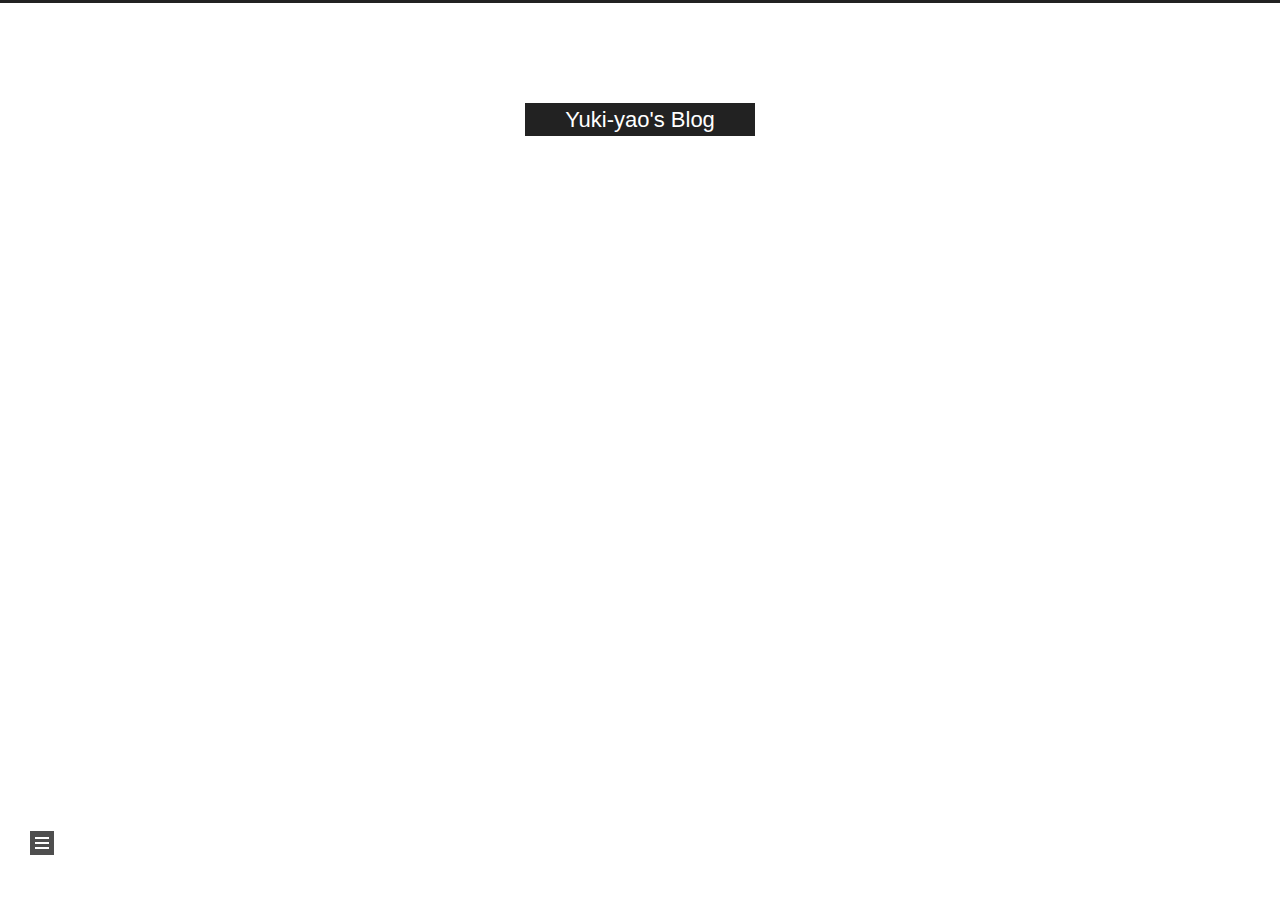
==== commit 307b6323: "Site updated: 2020-07-24 01:15:12" ====
--- a/index.html
+++ b/index.html
@@ -1,125 +1,48 @@
 <!DOCTYPE html>
-
-
-
-  
-
-
-<html class="theme-next muse use-motion" lang="zh-Hans">
+<html lang="zh-CN">
 <head>
-  <meta charset="UTF-8"/>
-<meta http-equiv="X-UA-Compatible" content="IE=edge" />
-<meta name="viewport" content="width=device-width, initial-scale=1, maximum-scale=1"/>
+  <meta charset="UTF-8">
+<meta name="viewport" content="width=device-width, initial-scale=1, maximum-scale=2">
 <meta name="theme-color" content="#222">
-
-
-
-
-
-
-
-
-
-<meta http-equiv="Cache-Control" content="no-transform" />
-<meta http-equiv="Cache-Control" content="no-siteapp" />
-
-
-
-
-
-
-
-
-
-
-
-
-
-
-
-
-  
-  
-  <link href="/lib/fancybox/source/jquery.fancybox.css?v=2.1.5" rel="stylesheet" type="text/css" />
-
-
-
-
-
-
-
-<link href="/lib/font-awesome/css/font-awesome.min.css?v=4.6.2" rel="stylesheet" type="text/css" />
-
-<link href="/css/main.css?v=5.1.4" rel="stylesheet" type="text/css" />
-
-
-  <link rel="apple-touch-icon" sizes="180x180" href="/images/apple-touch-icon-next.png?v=5.1.4">
-
-
-  <link rel="icon" type="image/png" sizes="32x32" href="/images/favicon-32x32-next.png?v=5.1.4">
-
-
-  <link rel="icon" type="image/png" sizes="16x16" href="/images/favicon-16x16-next.png?v=5.1.4">
-
-
-  <link rel="mask-icon" href="/images/logo.svg?v=5.1.4" color="#222">
-
-
-
-
-
-  <meta name="keywords" content="Hexo, NexT" />
-
-
-
-
-
-
-
-
-
-
+<meta name="generator" content="Hexo 4.2.1">
+  <link rel="apple-touch-icon" sizes="180x180" href="/images/apple-touch-icon-next.png">
+  <link rel="icon" type="image/png" sizes="32x32" href="/images/favicon-32x32-next.png">
+  <link rel="icon" type="image/png" sizes="16x16" href="/images/favicon-16x16-next.png">
+  <link rel="mask-icon" href="/images/logo.svg" color="#222">
+
+<link rel="stylesheet" href="/css/main.css">
+
+
+<link rel="stylesheet" href="/lib/font-awesome/css/all.min.css">
+
+<script id="hexo-configurations">
+    var NexT = window.NexT || {};
+    var CONFIG = {"hostname":"yoursite.com","root":"/","scheme":"Muse","version":"8.0.0-rc.4","exturl":false,"sidebar":{"position":"left","display":"post","padding":18,"offset":12},"copycode":false,"bookmark":{"enable":false,"color":"#222","save":"auto"},"fancybox":false,"mediumzoom":false,"lazyload":false,"pangu":false,"comments":{"style":"tabs","active":null,"storage":true,"lazyload":false,"nav":null},"algolia":{"hits":{"per_page":10},"labels":{"input_placeholder":"Search for Posts","hits_empty":"We didn't find any results for the search: ${query}","hits_stats":"${hits} results found in ${time} ms"}},"localsearch":{"enable":false,"trigger":"auto","top_n_per_article":1,"unescape":false,"preload":false},"motion":{"enable":true,"async":false,"transition":{"post_block":"fadeIn","post_header":"slideDownIn","post_body":"slideDownIn","coll_header":"slideLeftIn","sidebar":"slideUpIn"}}};
+  </script>
+
+  <meta name="description" content="A tiny sweet house for me in virtual world.">
 <meta property="og:type" content="website">
 <meta property="og:title" content="Yuki-yao&#39;s Blog">
 <meta property="og:url" content="http://yoursite.com/index.html">
 <meta property="og:site_name" content="Yuki-yao&#39;s Blog">
+<meta property="og:description" content="A tiny sweet house for me in virtual world.">
+<meta property="og:locale" content="zh_CN">
 <meta property="article:author" content="Yuki-yao">
 <meta name="twitter:card" content="summary">
 
-
-
-<script type="text/javascript" id="hexo.configurations">
-  var NexT = window.NexT || {};
-  var CONFIG = {
-    root: '/',
-    scheme: 'Muse',
-    version: '5.1.4',
-    sidebar: {"position":"left","display":"post","offset":12,"b2t":false,"scrollpercent":false,"onmobile":false},
-    fancybox: true,
-    tabs: true,
-    motion: {"enable":true,"async":false,"transition":{"post_block":"fadeIn","post_header":"slideDownIn","post_body":"slideDownIn","coll_header":"slideLeftIn","sidebar":"slideUpIn"}},
-    duoshuo: {
-      userId: '0',
-      author: '博主'
-    },
-    algolia: {
-      applicationID: '',
-      apiKey: '',
-      indexName: '',
-      hits: {"per_page":10},
-      labels: {"input_placeholder":"Search for Posts","hits_empty":"We didn't find any results for the search: ${query}","hits_stats":"${hits} results found in ${time} ms"}
-    }
+<link rel="canonical" href="http://yoursite.com/">
+
+
+<script id="page-configurations">
+  // https://hexo.io/docs/variables.html
+  CONFIG.page = {
+    sidebar: "",
+    isHome : true,
+    isPost : false,
+    lang   : 'zh-CN'
   };
 </script>
 
-
-
-  <link rel="canonical" href="http://yoursite.com/"/>
-
-
-
-
-
   <title>Yuki-yao's Blog</title>
   
 
@@ -128,165 +51,181 @@
 
 
 
-
-
-<meta name="generator" content="Hexo 4.2.1"></head>
-
-<body itemscope itemtype="http://schema.org/WebPage" lang="zh-Hans">
-
-  
-  
-    
-  
-
-  <div class="container sidebar-position-left 
-  page-home">
+  <noscript>
+  <style>
+  body { margin-top: 2rem; }
+
+  .use-motion .header,
+  .use-motion .site-brand-container .toggle,
+  .use-motion .menu-item,
+  .use-motion .sidebar,
+  .use-motion .post-block,
+  .use-motion .pagination,
+  .use-motion .comments,
+  .use-motion .post-header,
+  .use-motion .post-body,
+  .use-motion .collection-header,
+  .use-motion .footer { opacity: initial; }
+
+  .use-motion .site-title,
+  .use-motion .site-subtitle,
+  .use-motion .custom-logo-image {
+    opacity: initial;
+    top: initial;
+  }
+
+  .use-motion .logo-line {
+    transform: scaleX(1);
+  }
+
+  .search-pop-overlay, .sidebar-nav { display: none; }
+  .sidebar-panel { display: block; }
+  </style>
+</noscript>
+
+</head>
+
+<body itemscope itemtype="http://schema.org/WebPage">
+  <div class="container use-motion">
     <div class="headband"></div>
 
-    <header id="header" class="header" itemscope itemtype="http://schema.org/WPHeader">
-      <div class="header-inner"><div class="site-brand-wrapper">
-  <div class="site-meta ">
-    
-
-    <div class="custom-logo-site-title">
-      <a href="/"  class="brand" rel="start">
-        <span class="logo-line-before"><i></i></span>
-        <span class="site-title">Yuki-yao's Blog</span>
-        <span class="logo-line-after"><i></i></span>
-      </a>
+    <main class="main">
+      <header class="header" itemscope itemtype="http://schema.org/WPHeader">
+        <div class="header-inner"><div class="site-brand-container">
+  <div class="site-nav-toggle">
+    <div class="toggle" aria-label="切换导航栏">
     </div>
+  </div>
+
+  <div class="site-meta">
+
+    <a href="/" class="brand" rel="start">
+      <i class="logo-line"></i>
+      <h1 class="site-title">Yuki-yao's Blog</h1>
+      <i class="logo-line"></i>
+    </a>
+  </div>
+
+  <div class="site-nav-right">
+    <div class="toggle popup-trigger">
+    </div>
+  </div>
+</div>
+
+
+
+
+
+
+
+</div>
+          
+  
+  <div class="toggle sidebar-toggle">
+    <span class="toggle-line toggle-line-first"></span>
+    <span class="toggle-line toggle-line-middle"></span>
+    <span class="toggle-line toggle-line-last"></span>
+  </div>
+
+  <aside class="sidebar">
+
+    <div class="sidebar-inner sidebar-overview-active">
+      <ul class="sidebar-nav">
+        <li class="sidebar-nav-toc">
+          文章目录
+        </li>
+        <li class="sidebar-nav-overview">
+          站点概览
+        </li>
+      </ul>
+
+      <!--noindex-->
+      <section class="post-toc-wrap sidebar-panel">
+      </section>
+      <!--/noindex-->
+
+      <section class="site-overview-wrap sidebar-panel">
+        <div class="site-author motion-element" itemprop="author" itemscope itemtype="http://schema.org/Person">
+  <p class="site-author-name" itemprop="name">Yuki-yao</p>
+  <div class="site-description" itemprop="description">A tiny sweet house for me in virtual world.</div>
+</div>
+<div class="site-state-wrap motion-element">
+  <nav class="site-state">
+      <div class="site-state-item site-state-posts">
+          <a href="/archives">
+          <span class="site-state-item-count">1</span>
+          <span class="site-state-item-name">日志</span>
+        </a>
+      </div>
+      <div class="site-state-item site-state-tags">
+        <span class="site-state-item-count">1</span>
+        <span class="site-state-item-name">标签</span>
+      </div>
+  </nav>
+</div>
+
+
+
+      </section>
+    </div>
+  </aside>
+  <div id="sidebar-dimmer"></div>
+
+
+      </header>
+
       
-        <p class="site-subtitle"></p>
+  <div class="back-to-top">
+    <i class="fa fa-arrow-up"></i>
+    <span>0%</span>
+  </div>
+
+<noscript>
+  <div id="noscript-warning">Theme NexT works best with JavaScript enabled</div>
+</noscript>
+
+
+      <div class="main-inner">
+        
+
+        <div class="content index posts-expand">
+          
       
-  </div>
-
-  <div class="site-nav-toggle">
-    <button>
-      <span class="btn-bar"></span>
-      <span class="btn-bar"></span>
-      <span class="btn-bar"></span>
-    </button>
-  </div>
-</div>
-
-<nav class="site-nav">
-  
-
-  
-    <ul id="menu" class="menu">
-      
-        
-        <li class="menu-item menu-item-home">
-          <a href="/%20" rel="section">
-            
-              <i class="menu-item-icon fa fa-fw fa-home"></i> <br />
-            
-            首页
-          </a>
-        </li>
-      
-        
-        <li class="menu-item menu-item-archives">
-          <a href="/archives/%20" rel="section">
-            
-              <i class="menu-item-icon fa fa-fw fa-archive"></i> <br />
-            
-            归档
-          </a>
-        </li>
-      
-
-      
-    </ul>
-  
-
-  
-</nav>
-
-
-
- </div>
-    </header>
-
-    <main id="main" class="main">
-      <div class="main-inner">
-        <div class="content-wrap">
-          <div id="content" class="content">
-            
-  <section id="posts" class="posts-expand">
-    
-      
-
-  
-
-  
-  
-  
-
-  <article class="post post-type-normal" itemscope itemtype="http://schema.org/Article">
-  
-  
-  
-  <div class="post-block">
+  
+  
+  <article itemscope itemtype="http://schema.org/Article" class="post-block" lang="zh-CN">
     <link itemprop="mainEntityOfPage" href="http://yoursite.com/2020/07/24/Test/">
 
     <span hidden itemprop="author" itemscope itemtype="http://schema.org/Person">
+      <meta itemprop="image" content="/images/avatar.gif">
       <meta itemprop="name" content="Yuki-yao">
-      <meta itemprop="description" content="">
-      <meta itemprop="image" content="/images/avatar.gif">
+      <meta itemprop="description" content="A tiny sweet house for me in virtual world.">
     </span>
 
     <span hidden itemprop="publisher" itemscope itemtype="http://schema.org/Organization">
       <meta itemprop="name" content="Yuki-yao's Blog">
     </span>
-
-    
       <header class="post-header">
-
-        
-        
-          <h1 class="post-title" itemprop="name headline">
-                
-                <a class="post-title-link" href="/2020/07/24/Test/" itemprop="url">Test</a></h1>
-        
+        <h2 class="post-title" itemprop="name headline">
+          
+            <a href="/2020/07/24/Test/" class="post-title-link" itemprop="url">Test</a>
+        </h2>
 
         <div class="post-meta">
-          <span class="post-time">
-            
+            <span class="post-meta-item">
               <span class="post-meta-item-icon">
-                <i class="fa fa-calendar-o"></i>
+                <i class="far fa-calendar"></i>
               </span>
+              <span class="post-meta-item-text">发表于</span>
               
-                <span class="post-meta-item-text">发表于</span>
-              
-              <time title="创建于" itemprop="dateCreated datePublished" datetime="2020-07-24T00:30:04+08:00">
-                2020-07-24
-              </time>
-            
-
-            
-
-            
-          </span>
-
-          
-
-          
-            
-          
-
-          
-          
-
-          
-
-          
+
+              <time title="创建时间：2020-07-24 00:30:04 / 修改时间：00:57:25" itemprop="dateCreated datePublished" datetime="2020-07-24T00:30:04+08:00">2020-07-24</time>
+            </span>
 
           
 
         </div>
       </header>
-    
 
     
     
@@ -294,321 +233,119 @@
     <div class="post-body" itemprop="articleBody">
 
       
-      
-
-      
-        
-          
-            <p>这是一篇测试。</p>
+          <p>这是一篇测试。</p>
 <figure class="highlight python"><table><tr><td class="gutter"><pre><span class="line">1</span><br></pre></td><td class="code"><pre><span class="line"><span class="comment"># This is a test.</span></span><br></pre></td></tr></table></figure>
 
 
-          
-        
       
     </div>
-    
-    
-    
-
-    
-
-    
-
-    
-
-    <footer class="post-footer">
-      
-
-      
-
-      
-
-      
-      
+
+    
+    
+    
+      <footer class="post-footer">
         <div class="post-eof"></div>
-      
-    </footer>
-  </div>
-  
-  
-  
+      </footer>
   </article>
-
-
-    
-  </section>
-
-  
-
-
-          </div>
-          
-
-
-          
+  
+  
+  
+
+
+  
+
+
 
         </div>
         
-          
-  
-  <div class="sidebar-toggle">
-    <div class="sidebar-toggle-line-wrap">
-      <span class="sidebar-toggle-line sidebar-toggle-line-first"></span>
-      <span class="sidebar-toggle-line sidebar-toggle-line-middle"></span>
-      <span class="sidebar-toggle-line sidebar-toggle-line-last"></span>
-    </div>
-  </div>
-
-  <aside id="sidebar" class="sidebar">
-    
-    <div class="sidebar-inner">
-
-      
-
-      
-
-      <section class="site-overview-wrap sidebar-panel sidebar-panel-active">
-        <div class="site-overview">
-          <div class="site-author motion-element" itemprop="author" itemscope itemtype="http://schema.org/Person">
-            
-              <p class="site-author-name" itemprop="name">Yuki-yao</p>
-              <p class="site-description motion-element" itemprop="description"></p>
-          </div>
-
-          <nav class="site-state motion-element">
-
-            
-              <div class="site-state-item site-state-posts">
-              
-                <a href="/archives/%20%7C%7C%20archive">
-              
-                  <span class="site-state-item-count">1</span>
-                  <span class="site-state-item-name">日志</span>
-                </a>
-              </div>
-            
-
-            
-
-            
-              
-              
-              <div class="site-state-item site-state-tags">
-                
-                  <span class="site-state-item-count">1</span>
-                  <span class="site-state-item-name">标签</span>
-                
-              </div>
-            
-
-          </nav>
-
-          
-
-          
-
-          
-          
-
-          
-          
-
-          
-
-        </div>
-      </section>
-
-      
-
-      
-
-    </div>
-  </aside>
-
-
-        
+
+<script>
+  window.addEventListener('tabs:register', () => {
+    let { activeClass } = CONFIG.comments;
+    if (CONFIG.comments.storage) {
+      activeClass = localStorage.getItem('comments_active') || activeClass;
+    }
+    if (activeClass) {
+      let activeTab = document.querySelector(`a[href="#comment-${activeClass}"]`);
+      if (activeTab) {
+        activeTab.click();
+      }
+    }
+  });
+  if (CONFIG.comments.storage) {
+    window.addEventListener('tabs:click', event => {
+      if (!event.target.matches('.tabs-comment .tab-content .tab-pane')) return;
+      let commentClass = event.target.classList[1];
+      localStorage.setItem('comments_active', commentClass);
+    });
+  }
+</script>
+
       </div>
     </main>
 
-    <footer id="footer" class="footer">
+    <footer class="footer">
       <div class="footer-inner">
-        <div class="copyright">&copy; <span itemprop="copyrightYear">2020</span>
+        
+
+        
+
+<div class="copyright">
+  
+  &copy; 
+  <span itemprop="copyrightYear">2020</span>
   <span class="with-love">
-    <i class="fa fa-user"></i>
+    <i class="fa fa-heart"></i>
   </span>
   <span class="author" itemprop="copyrightHolder">Yuki-yao</span>
-
-  
-</div>
-
-
-  <div class="powered-by">由 <a class="theme-link" target="_blank" href="https://hexo.io">Hexo</a> 强力驱动</div>
-
-
-
-  <span class="post-meta-divider">|</span>
-
-
-
-  <div class="theme-info">主题 &mdash; <a class="theme-link" target="_blank" href="https://github.com/iissnan/hexo-theme-next">NexT.Muse</a> v5.1.4</div>
-
-
-
-
-        
-
-
-
-
-
-
-
-        
+</div>
+  <div class="powered-by">由 <a href="https://hexo.io/" class="theme-link" rel="noopener" target="_blank">Hexo</a> & <a href="https://theme-next.js.org/muse/" class="theme-link" rel="noopener" target="_blank">NexT.Muse</a> 强力驱动
+  </div>
+
+        
+
+
+
+
+
+
+
+
       </div>
     </footer>
-
-    
-      <div class="back-to-top">
-        <i class="fa fa-arrow-up"></i>
-        
-      </div>
-    
-
-    
-
-  </div>
-
-  
-
-<script type="text/javascript">
-  if (Object.prototype.toString.call(window.Promise) !== '[object Function]') {
-    window.Promise = null;
-  }
-</script>
-
-
-
-
-
-
-
-
-
-  
-
-
-
-
-
-
-
-
-
-
-
-
-  
-  
-    <script type="text/javascript" src="/lib/jquery/index.js?v=2.1.3"></script>
-  
-
-  
-  
-    <script type="text/javascript" src="/lib/fastclick/lib/fastclick.min.js?v=1.0.6"></script>
-  
-
-  
-  
-    <script type="text/javascript" src="/lib/jquery_lazyload/jquery.lazyload.js?v=1.9.7"></script>
-  
-
-  
-  
-    <script type="text/javascript" src="/lib/velocity/velocity.min.js?v=1.2.1"></script>
-  
-
-  
-  
-    <script type="text/javascript" src="/lib/velocity/velocity.ui.min.js?v=1.2.1"></script>
-  
-
-  
-  
-    <script type="text/javascript" src="/lib/fancybox/source/jquery.fancybox.pack.js?v=2.1.5"></script>
-  
-
-
-  
-
-
-  <script type="text/javascript" src="/js/src/utils.js?v=5.1.4"></script>
-
-  <script type="text/javascript" src="/js/src/motion.js?v=5.1.4"></script>
-
-
-
-  
-  
-
-  
-
-  
-
-
-  <script type="text/javascript" src="/js/src/bootstrap.js?v=5.1.4"></script>
-
-
-
-  
-
-
-  
-
-
-
-
-	
-
-
-
-
-
-  
-
-
-
-
-
-  
-
-
-
-
-
-
-
-
-
-
-
-
-  
-
-
-
-
-
-  
-
-  
-
-  
-
-  
-  
-
-  
+  </div>
+
+  
+  <script src="/lib/anime.min.js"></script>
+  <script src="/lib/velocity/velocity.min.js"></script>
+  <script src="/lib/velocity/velocity.ui.min.js"></script>
+
+<script src="/js/utils.js"></script>
+
+<script src="/js/motion.js"></script>
+
+
+<script src="/js/schemes/muse.js"></script>
+
+
+<script src="/js/next-boot.js"></script>
+
+
+  
+
+
+
+
+
+
+
+
+
+
+
+
+
+
 
   
 
--- a/css/main.css
+++ b/css/main.css
@@ -1,66 +1,67 @@
-/* normalize.css v3.0.2 | MIT License | git.io/normalize */
+:root {
+  --body-bg-color: #fff;
+  --content-bg-color: #fff;
+  --card-bg-color: #f5f5f5;
+  --text-color: #555;
+  --blockquote-color: #666;
+  --link-color: #555;
+  --link-hover-color: #222;
+  --brand-color: #fff;
+  --brand-hover-color: #fff;
+  --table-row-odd-bg-color: #f9f9f9;
+  --table-row-hover-bg-color: #f5f5f5;
+  --menu-item-bg-color: #f5f5f5;
+  --btn-default-bg: #222;
+  --btn-default-color: #fff;
+  --btn-default-border-color: #222;
+  --btn-default-hover-bg: #fff;
+  --btn-default-hover-color: #222;
+  --btn-default-hover-border-color: #222;
+  --highlight-background: #f0f0f0;
+  --highlight-foreground: #444;
+  --highlight-gutter-background: #dedede;
+  --highlight-gutter-foreground: #555;
+}
 html {
-  font-family: sans-serif; /* 1 */
-  -ms-text-size-adjust: 100%; /* 2 */
+  line-height: 1.15; /* 1 */
   -webkit-text-size-adjust: 100%; /* 2 */
 }
 body {
   margin: 0;
 }
-article,
-aside,
-details,
-figcaption,
-figure,
-footer,
-header,
-hgroup,
-main,
-menu,
-nav,
-section,
-summary {
+main {
   display: block;
-}
-audio,
-canvas,
-progress,
-video {
-  display: inline-block; /* 1 */
-  vertical-align: baseline; /* 2 */
-}
-audio:not([controls]) {
-  display: none;
-  height: 0;
-}
-[hidden],
-template {
-  display: none;
-}
-a {
-  background-color: transparent;
-}
-a:active,
-a:hover {
-  outline: 0;
-}
-abbr[title] {
-  border-bottom: 1px dotted;
-}
-b,
-strong {
-  font-weight: bold;
-}
-dfn {
-  font-style: italic;
 }
 h1 {
   font-size: 2em;
   margin: 0.67em 0;
 }
-mark {
-  background: #ff0;
-  color: #000;
+hr {
+  box-sizing: content-box; /* 1 */
+  height: 0; /* 1 */
+  overflow: visible; /* 2 */
+}
+pre {
+  font-family: monospace, monospace; /* 1 */
+  font-size: 1em; /* 2 */
+}
+a {
+  background: transparent;
+}
+abbr[title] {
+  border-bottom: none; /* 1 */
+  text-decoration: underline; /* 2 */
+  text-decoration: underline dotted; /* 2 */
+}
+b,
+strong {
+  font-weight: bolder;
+}
+code,
+kbd,
+samp {
+  font-family: monospace, monospace; /* 1 */
+  font-size: 1em; /* 2 */
 }
 small {
   font-size: 80%;
@@ -72,139 +73,118 @@
   position: relative;
   vertical-align: baseline;
 }
+sub {
+  bottom: -0.25em;
+}
 sup {
   top: -0.5em;
 }
-sub {
-  bottom: -0.25em;
-}
 img {
-  border: 0;
-}
-svg:not(:root) {
-  overflow: hidden;
-}
-figure {
-  margin: 1em 40px;
-}
-hr {
-  -moz-box-sizing: content-box;
-  box-sizing: content-box;
-  height: 0;
-}
-pre {
-  overflow: auto;
-}
-code,
-kbd,
-pre,
-samp {
-  font-family: monospace, monospace;
-  font-size: 1em;
+  border-style: none;
 }
 button,
 input,
 optgroup,
 select,
 textarea {
-  color: inherit; /* 1 */
-  font: inherit; /* 2 */
-  margin: 0; /* 3 */
-}
-button {
+  font-family: inherit; /* 1 */
+  font-size: 100%; /* 1 */
+  line-height: 1.15; /* 1 */
+  margin: 0; /* 2 */
+}
+button,
+input {
+/* 1 */
   overflow: visible;
 }
 button,
 select {
+/* 1 */
   text-transform: none;
 }
 button,
-html input[type="button"],
-input[type="reset"],
-input[type="submit"] {
-  -webkit-appearance: button; /* 2 */
-  cursor: pointer; /* 3 */
-}
-button[disabled],
-html input[disabled] {
-  cursor: default;
+[type='button'],
+[type='reset'],
+[type='submit'] {
+  -webkit-appearance: button;
 }
 button::-moz-focus-inner,
-input::-moz-focus-inner {
-  border: 0;
+[type='button']::-moz-focus-inner,
+[type='reset']::-moz-focus-inner,
+[type='submit']::-moz-focus-inner {
+  border-style: none;
   padding: 0;
 }
-input {
-  line-height: normal;
-}
-input[type="checkbox"],
-input[type="radio"] {
+button:-moz-focusring,
+[type='button']:-moz-focusring,
+[type='reset']:-moz-focusring,
+[type='submit']:-moz-focusring {
+  outline: 1px dotted ButtonText;
+}
+fieldset {
+  padding: 0.35em 0.75em 0.625em;
+}
+legend {
+  box-sizing: border-box; /* 1 */
+  color: inherit; /* 2 */
+  display: table; /* 1 */
+  max-width: 100%; /* 1 */
+  padding: 0; /* 3 */
+  white-space: normal; /* 1 */
+}
+progress {
+  vertical-align: baseline;
+}
+textarea {
+  overflow: auto;
+}
+[type='checkbox'],
+[type='radio'] {
   box-sizing: border-box; /* 1 */
   padding: 0; /* 2 */
 }
-input[type="number"]::-webkit-inner-spin-button,
-input[type="number"]::-webkit-outer-spin-button {
+[type='number']::-webkit-inner-spin-button,
+[type='number']::-webkit-outer-spin-button {
   height: auto;
 }
-input[type="search"] {
+[type='search'] {
+  outline-offset: -2px; /* 2 */
   -webkit-appearance: textfield; /* 1 */
-  -moz-box-sizing: content-box;
-  -webkit-box-sizing: content-box; /* 2 */
-  box-sizing: content-box;
-}
-input[type="search"]::-webkit-search-cancel-button,
-input[type="search"]::-webkit-search-decoration {
+}
+[type='search']::-webkit-search-decoration {
   -webkit-appearance: none;
 }
-fieldset {
-  border: 1px solid #c0c0c0;
-  margin: 0 2px;
-  padding: 0.35em 0.625em 0.75em;
-}
-legend {
-  border: 0; /* 1 */
-  padding: 0; /* 2 */
-}
-textarea {
-  overflow: auto;
-}
-optgroup {
-  font-weight: bold;
-}
-table {
-  border-collapse: collapse;
-  border-spacing: 0;
-}
-td,
-th {
-  padding: 0;
+::-webkit-file-upload-button {
+  font: inherit; /* 2 */
+  -webkit-appearance: button; /* 1 */
+}
+details {
+  display: block;
+}
+summary {
+  display: list-item;
+}
+template {
+  display: none;
+}
+[hidden] {
+  display: none;
 }
 ::selection {
   background: #262a30;
-  color: #fff;
-}
+  color: #eee;
+}
+html,
 body {
-  position: relative;
+  height: 100%;
+}
+body {
+  background: var(--body-bg-color);
+  color: var(--text-color);
   font-family: 'Lato', "PingFang SC", "Microsoft YaHei", sans-serif;
-  font-size: 14px;
+  font-size: 1em;
   line-height: 2;
-  color: #555;
-  background: #fff;
-}
-@media (max-width: 767px) {
-  body {
-    padding-right: 0 !important;
-  }
-}
-@media (min-width: 768px) and (max-width: 991px) {
-  body {
-    padding-right: 0 !important;
-  }
-}
-@media (min-width: 1600px) {
-  body {
-    font-size: 16px;
-  }
+  transition: all 0.2s ease-in-out;
 }
 h1,
 h2,
@@ -212,559 +192,780 @@
 h4,
 h5,
 h6 {
-  margin: 0;
-  padding: 0;
+  font-family: 'Lato', "PingFang SC", "Microsoft YaHei", sans-serif;
   font-weight: bold;
   line-height: 1.5;
-  font-family: 'Lato', "PingFang SC", "Microsoft YaHei", sans-serif;
-}
-h2,
-h3,
-h4,
-h5,
+  margin: 20px 0 15px;
+}
+h1 {
+  font-size: 1.5em;
+}
+h2 {
+  font-size: 1.375em;
+}
+h3 {
+  font-size: 1.25em;
+}
+h4 {
+  font-size: 1.125em;
+}
+h5 {
+  font-size: 1em;
+}
 h6 {
-  margin: 20px 0 15px;
-}
-h1 {
-  font-size: 22px;
-}
-@media (max-width: 767px) {
-  h1 {
-    font-size: 18px;
-  }
-}
-h2 {
-  font-size: 20px;
-}
-@media (max-width: 767px) {
-  h2 {
-    font-size: 16px;
-  }
-}
-h3 {
-  font-size: 18px;
-}
-@media (max-width: 767px) {
-  h3 {
-    font-size: 14px;
-  }
-}
-h4 {
-  font-size: 16px;
-}
-@media (max-width: 767px) {
-  h4 {
-    font-size: 12px;
-  }
-}
-h5 {
-  font-size: 14px;
-}
-@media (max-width: 767px) {
-  h5 {
-    font-size: 10px;
-  }
-}
-h6 {
-  font-size: 12px;
-}
-@media (max-width: 767px) {
-  h6 {
-    font-size: 8px;
-  }
+  font-size: 0.875em;
 }
 p {
   margin: 0 0 20px 0;
 }
-a {
-  color: #555;
+a,
+span.exturl {
+  border-bottom: 1px solid #999;
+  color: var(--link-color);
+  outline: 0;
   text-decoration: none;
-  outline: none;
-  border-bottom: 1px solid #999;
-  word-wrap: break-word;
-}
-a:hover {
-  color: #222;
-  border-bottom-color: #222;
+  overflow-wrap: break-word;
+  cursor: pointer;
+}
+a:hover,
+span.exturl:hover {
+  border-bottom-color: var(--link-hover-color);
+  color: var(--link-hover-color);
+}
+iframe,
+img,
+video,
+embed {
+  display: block;
+  margin-left: auto;
+  margin-right: auto;
+  max-width: 100%;
+}
+hr {
+  background-image: repeating-linear-gradient(-45deg, #ddd, #ddd 4px, transparent 4px, transparent 8px);
+  border: 0;
+  height: 3px;
+  margin: 40px 0;
 }
 blockquote {
+  border-left: 4px solid #ddd;
+  color: var(--blockquote-color);
   margin: 0;
-  padding: 0;
-}
-img {
-  display: block;
-  margin: auto;
-  max-width: 100%;
-  height: auto;
-}
-hr {
-  margin: 40px 0;
-  height: 3px;
-  border: none;
-  background-color: #ddd;
-  background-image: repeating-linear-gradient(-45deg, #fff, #fff 4px, transparent 4px, transparent 8px);
-}
-blockquote {
   padding: 0 15px;
-  color: #666;
-  border-left: 4px solid #ddd;
 }
 blockquote cite::before {
-  content: "-";
+  content: '-';
   padding: 0 5px;
 }
 dt {
-  font-weight: 700;
+  font-weight: bold;
 }
 dd {
   margin: 0;
   padding: 0;
 }
+.table-container {
+  overflow: auto;
+}
+table {
+  border-collapse: collapse;
+  border-spacing: 0;
+  font-size: 0.875em;
+  margin: 0 0 20px 0;
+  width: 100%;
+}
+tbody tr:nth-of-type(odd) {
+  background: var(--table-row-odd-bg-color);
+}
+tbody tr:hover {
+  background: var(--table-row-hover-bg-color);
+}
+caption,
+th,
+td {
+  font-weight: normal;
+  padding: 8px;
+  vertical-align: middle;
+}
+th,
+td {
+  border: 1px solid #ddd;
+  border-bottom: 3px solid #ddd;
+}
+th {
+  font-weight: 700;
+  padding-bottom: 10px;
+}
+td {
+  border-bottom-width: 1px;
+}
+.btn {
+  background: var(--btn-default-bg);
+  border: 2px solid var(--btn-default-border-color);
+  border-radius: 0;
+  color: var(--btn-default-color);
+  display: inline-block;
+  font-size: 0.875em;
+  line-height: 2;
+  padding: 0 20px;
+  transition: background-color 0.2s ease-in-out;
+}
+.btn:hover {
+  background: var(--btn-default-hover-bg);
+  border-color: var(--btn-default-hover-border-color);
+  color: var(--btn-default-hover-color);
+}
+.btn + .btn {
+  margin: 0 0 8px 8px;
+}
+.btn .fa-fw {
+  text-align: left;
+  width: 1.285714285714286em;
+}
+.toggle {
+  line-height: 0;
+}
+.toggle .toggle-line {
+  background: #fff;
+  display: block;
+  height: 2px;
+  left: 0;
+  position: relative;
+  top: 0;
+  transition: all 0.4s;
+  width: 100%;
+}
+.toggle .toggle-line:not(:first-child) {
+  margin-top: 3px;
+}
+.toggle.toggle-arrow .toggle-line-first,
+body:not(.sidebar-active) .sidebar-toggle:hover .toggle-line-first {
+  left: 50%;
+  top: 2px;
+  transform: rotate(45deg);
+  width: 50%;
+}
+.toggle.toggle-arrow .toggle-line-middle,
+body:not(.sidebar-active) .sidebar-toggle:hover .toggle-line-middle {
+  left: 2px;
+  width: 90%;
+}
+.toggle.toggle-arrow .toggle-line-last,
+body:not(.sidebar-active) .sidebar-toggle:hover .toggle-line-last {
+  left: 50%;
+  top: -2px;
+  transform: rotate(-45deg);
+  width: 50%;
+}
+.toggle.toggle-close .toggle-line-first,
+.sidebar-active .sidebar-toggle .toggle-line-first {
+  transform: rotate(-45deg);
+  top: 5px;
+}
+.toggle.toggle-close .toggle-line-middle,
+.sidebar-active .sidebar-toggle .toggle-line-middle {
+  opacity: 0;
+}
+.toggle.toggle-close .toggle-line-last,
+.sidebar-active .sidebar-toggle .toggle-line-last {
+  transform: rotate(45deg);
+  top: -5px;
+}
+/*
+
+Original highlight.js style (c) Ivan Sagalaev <maniac@softwaremaniacs.org>
+
+*/
+
+.hljs {
+  display: block;
+  overflow-x: auto;
+  padding: 0.5em;
+  background: #F0F0F0;
+}
+
+
+/* Base color: saturation 0; */
+
+.hljs,
+.hljs-subst {
+  color: #444;
+}
+
+.hljs-comment {
+  color: #888888;
+}
+
+.hljs-keyword,
+.hljs-attribute,
+.hljs-selector-tag,
+.hljs-meta-keyword,
+.hljs-doctag,
+.hljs-name {
+  font-weight: bold;
+}
+
+
+/* User color: hue: 0 */
+
+.hljs-type,
+.hljs-string,
+.hljs-number,
+.hljs-selector-id,
+.hljs-selector-class,
+.hljs-quote,
+.hljs-template-tag,
+.hljs-deletion {
+  color: #880000;
+}
+
+.hljs-title,
+.hljs-section {
+  color: #880000;
+  font-weight: bold;
+}
+
+.hljs-regexp,
+.hljs-symbol,
+.hljs-variable,
+.hljs-template-variable,
+.hljs-link,
+.hljs-selector-attr,
+.hljs-selector-pseudo {
+  color: #BC6060;
+}
+
+
+/* Language color: hue: 90; */
+
+.hljs-literal {
+  color: #78A960;
+}
+
+.hljs-built_in,
+.hljs-bullet,
+.hljs-code,
+.hljs-addition {
+  color: #397300;
+}
+
+
+/* Meta color: hue: 200 */
+
+.hljs-meta {
+  color: #1f7199;
+}
+
+.hljs-meta-string {
+  color: #4d99bf;
+}
+
+
+/* Misc effects */
+
+.hljs-emphasis {
+  font-style: italic;
+}
+
+.hljs-strong {
+  font-weight: bold;
+}
+
+code,
+kbd,
+.highlight,
+pre {
+  background: var(--highlight-background);
+  color: var(--highlight-foreground);
+}
+.highlight,
+pre {
+  line-height: 1.6;
+  margin: 0 auto 20px;
+}
+pre,
+code {
+  font-family: consolas, Menlo, monospace, "PingFang SC", "Microsoft YaHei";
+}
+code {
+  border-radius: 3px;
+  font-size: 0.875em;
+  padding: 2px 4px;
+  overflow-wrap: break-word;
+}
 kbd {
+  background-image: linear-gradient(var(--highlight-gutter-background), var(--highlight-background), var(--highlight-gutter-background));
   border: 1px solid #ccc;
   border-radius: 0.2em;
   box-shadow: 0.1em 0.1em 0.2em rgba(0,0,0,0.1);
-  background-color: #f9f9f9;
   font-family: inherit;
-  background-image: -webkit-linear-gradient(top, #eee, #fff, #eee);
   padding: 0.1em 0.3em;
   white-space: nowrap;
 }
-.text-left {
-  text-align: left;
-}
-.text-center {
-  text-align: center;
-}
-.text-right {
-  text-align: right;
-}
-.text-justify {
-  text-align: justify;
-}
-.text-nowrap {
-  white-space: nowrap;
-}
-.text-lowercase {
-  text-transform: lowercase;
-}
-.text-uppercase {
-  text-transform: uppercase;
-}
-.text-capitalize {
-  text-transform: capitalize;
-}
-.center-block {
-  display: block;
-  margin-left: auto;
-  margin-right: auto;
-}
-.clearfix:before,
-.clearfix:after {
-  content: " ";
-  display: table;
-}
-.clearfix:after {
-  clear: both;
-}
-.pullquote {
-  width: 45%;
-}
-.pullquote.left {
-  float: left;
-  margin-left: 5px;
-  margin-right: 10px;
-}
-.pullquote.right {
-  float: right;
-  margin-left: 10px;
-  margin-right: 5px;
-}
-.affix.affix.affix {
-  position: fixed;
-}
-.translation {
-  margin-top: -20px;
-  font-size: 14px;
-  color: #999;
-}
-.scrollbar-measure {
-  width: 100px;
-  height: 100px;
-  overflow: scroll;
-  position: absolute;
-  top: -9999px;
-}
-.use-motion .motion-element {
-  opacity: 0;
-}
-table {
-  margin: 20px 0;
-  width: 100%;
-  border-collapse: collapse;
-  border-spacing: 0;
-  border: 1px solid #ddd;
-  font-size: 14px;
-  table-layout: fixed;
-  word-wrap: break-all;
-}
-table>tbody>tr:nth-of-type(odd) {
-  background-color: #f9f9f9;
-}
-table>tbody>tr:hover {
-  background-color: #f5f5f5;
-}
-caption,
-th,
-td {
-  padding: 8px;
-  text-align: left;
-  vertical-align: middle;
-  font-weight: normal;
-}
-th,
-td {
-  border-bottom: 3px solid #ddd;
-  border-right: 1px solid #eee;
-}
-th {
-  padding-bottom: 10px;
-  font-weight: 700;
-}
-td {
-  border-bottom-width: 1px;
-}
-html,
-body {
-  height: 100%;
-}
-.container {
+.highlight {
   position: relative;
-  min-height: 100%;
-}
-.header-inner {
-  margin: 0 auto;
-  padding: 100px 0 70px;
-  width: 700px;
-}
-@media (min-width: 1600px) {
-  .container .header-inner {
-    width: 900px;
-  }
-}
-.main {
-  padding-bottom: 150px;
-}
-.main-inner {
-  margin: 0 auto;
-  width: 700px;
-}
-@media (min-width: 1600px) {
-  .container .main-inner {
-    width: 900px;
-  }
-}
-.footer {
-  position: absolute;
-  left: 0;
-  bottom: 0;
-  width: 100%;
-  min-height: 50px;
-}
-.footer-inner {
-  box-sizing: border-box;
-  margin: 20px auto;
-  width: 700px;
-}
-@media (min-width: 1600px) {
-  .container .footer-inner {
-    width: 900px;
-  }
-}
-pre,
-.highlight {
-  overflow: auto;
-  margin: 20px 0;
-  padding: 0;
-  font-size: 13px;
-  color: #4d4d4c;
-  background: #f7f7f7;
-  line-height: 1.6;
-}
-pre,
-code {
-  font-family: consolas, Menlo, "PingFang SC", "Microsoft YaHei", monospace;
-}
-code {
-  padding: 2px 4px;
-  word-wrap: break-word;
-  color: #555;
-  background: #eee;
-  border-radius: 3px;
-  font-size: 13px;
-}
-pre {
-  padding: 10px;
-}
-pre code {
-  padding: 0;
-  color: #4d4d4c;
-  background: none;
-  text-shadow: none;
-}
-.highlight {
-  border-radius: 1px;
 }
 .highlight pre {
-  border: none;
+  border: 0;
   margin: 0;
   padding: 10px 0;
 }
 .highlight table {
+  border: 0;
   margin: 0;
   width: auto;
-  border: none;
 }
 .highlight td {
-  border: none;
+  border: 0;
   padding: 0;
 }
 .highlight figcaption {
-  font-size: 1em;
-  color: #4d4d4c;
-  line-height: 1em;
-  margin-bottom: 1em;
-}
-.highlight figcaption:before,
-.highlight figcaption:after {
-  content: " ";
-  display: table;
-}
-.highlight figcaption:after {
-  clear: both;
+  background: var(--highlight-gutter-background);
+  color: var(--highlight-foreground);
+  display: flow-root;
+  font-size: 0.875em;
+  line-height: 1.2;
+  padding: 0.5em;
 }
 .highlight figcaption a {
+  color: var(--highlight-foreground);
   float: right;
-  color: #4d4d4c;
 }
 .highlight figcaption a:hover {
-  border-bottom-color: #4d4d4c;
+  border-bottom-color: var(--highlight-foreground);
+}
+.highlight .gutter {
+  -moz-user-select: none;
+  -ms-user-select: none;
+  -webkit-user-select: none;
+  user-select: none;
 }
 .highlight .gutter pre {
+  background: var(--highlight-gutter-background);
+  color: var(--highlight-gutter-foreground);
   padding-left: 10px;
   padding-right: 10px;
-  color: #869194;
   text-align: right;
-  background-color: #eff2f3;
 }
 .highlight .code pre {
+  padding-left: 10px;
   width: 100%;
-  padding-left: 10px;
-  padding-right: 10px;
-  background-color: #f7f7f7;
-}
-.highlight .line {
-  height: 20px;
-}
-.gutter {
-  -webkit-user-select: none;
-  -moz-user-select: none;
-  -ms-user-select: none;
-  user-select: none;
 }
 .gist table {
   width: auto;
 }
 .gist table td {
-  border: none;
-}
-pre .deletion {
-  background: #fdd;
-}
-pre .addition {
-  background: #dfd;
-}
-pre .meta {
-  color: #8959a8;
-}
-pre .comment {
-  color: #8e908c;
-}
-pre .variable,
-pre .attribute,
-pre .tag,
-pre .regexp,
-pre .ruby .constant,
-pre .xml .tag .title,
-pre .xml .pi,
-pre .xml .doctype,
-pre .html .doctype,
-pre .css .id,
-pre .css .class,
-pre .css .pseudo {
-  color: #c82829;
-}
-pre .number,
-pre .preprocessor,
-pre .built_in,
-pre .literal,
-pre .params,
-pre .constant,
-pre .command {
-  color: #f5871f;
-}
-pre .ruby .class .title,
-pre .css .rules .attribute,
-pre .string,
-pre .value,
-pre .inheritance,
-pre .header,
-pre .ruby .symbol,
-pre .xml .cdata,
-pre .special,
-pre .number,
-pre .formula {
-  color: #718c00;
-}
-pre .title,
-pre .css .hexcolor {
-  color: #3e999f;
-}
-pre .function,
-pre .python .decorator,
-pre .python .title,
-pre .ruby .function .title,
-pre .ruby .title .keyword,
-pre .perl .sub,
-pre .javascript .title,
-pre .coffeescript .title {
-  color: #4271ae;
-}
-pre .keyword,
-pre .javascript .function {
-  color: #8959a8;
-}
-.full-image.full-image.full-image.full-image {
-  border: none;
-  max-width: 100%;
-  width: auto;
-  margin: 20px auto 25px;
-}
-@media (min-width: 992px) {
-  .full-image.full-image.full-image.full-image {
-    max-width: none;
-    width: 110%;
-    margin: 25px -5%;
-  }
-}
-.blockquote-center,
-.page-home .post-type-quote blockquote,
-.page-post-detail .post-type-quote blockquote {
-  position: relative;
+  border: 0;
+}
+pre {
+  overflow: auto;
+  padding: 10px;
+}
+pre code {
+  background: none;
+  padding: 0;
+  text-shadow: none;
+}
+.blockquote-center {
+  border-left: none;
   margin: 40px 0;
   padding: 0;
-  border-left: none;
+  position: relative;
   text-align: center;
 }
 .blockquote-center::before,
-.page-home .post-type-quote blockquote::before,
-.page-post-detail .post-type-quote blockquote::before,
-.blockquote-center::after,
-.page-home .post-type-quote blockquote::after,
-.page-post-detail .post-type-quote blockquote::after {
+.blockquote-center::after {
+  left: 0;
+  line-height: 1;
+  opacity: 0.6;
   position: absolute;
-  content: ' ';
+  width: 100%;
+}
+.blockquote-center::before {
+  border-top: 1px solid #ccc;
+  text-align: left;
+  top: -20px;
+  content: '\f10d';
+  font-family: 'Font Awesome 5 Free';
+  font-weight: 900;
+}
+.blockquote-center::after {
+  border-bottom: 1px solid #ccc;
+  bottom: -20px;
+  text-align: right;
+  content: '\f10e';
+  font-family: 'Font Awesome 5 Free';
+  font-weight: 900;
+}
+.blockquote-center p,
+.blockquote-center div {
+  text-align: center;
+}
+.post-body .group-picture img {
+  margin: 0 auto;
+  padding: 0 3px;
+}
+.group-picture-row {
+  margin-bottom: 6px;
+  overflow: hidden;
+}
+.group-picture-column {
+  float: left;
+  margin-bottom: 10px;
+}
+.post-body .label {
+  color: #555;
+  padding: 0 2px;
+}
+.post-body .label.default {
+  background: #f0f0f0;
+}
+.post-body .label.primary {
+  background: #efe6f7;
+}
+.post-body .label.info {
+  background: #e5f2f8;
+}
+.post-body .label.success {
+  background: #e7f4e9;
+}
+.post-body .label.warning {
+  background: #fcf6e1;
+}
+.post-body .label.danger {
+  background: #fae8eb;
+}
+.post-body .link-grid {
+  display: grid;
+  gap: 1.5rem 1.5rem;
+  grid-template-columns: 1fr 1fr;
+  margin-bottom: 20px;
+  padding: 1rem;
+}
+@media (max-width: 767px) {
+  .post-body .link-grid {
+    grid-template-columns: 1fr;
+  }
+}
+.post-body .link-grid .link-grid-container {
+  border: solid #ddd;
+  box-shadow: 1rem 1rem 0.5rem rgba(0,0,0,0.5);
+  min-height: 5rem;
+  min-width: 0;
+  padding: 0.5rem;
+  position: relative;
+  transition: background 0.3s;
+}
+.post-body .link-grid .link-grid-container:hover {
+  animation: shake 0.5s;
+  background: var(--card-bg-color);
+}
+.post-body .link-grid .link-grid-container:active {
+  box-shadow: 0.5rem 0.5rem 0.25rem rgba(0,0,0,0.5);
+  transform: translate(0.2rem, 0.2rem);
+}
+.post-body .link-grid .link-grid-container .link-grid-image {
+  background-clip: content-box;
+  background-origin: content-box;
+  background-size: cover;
+  border: 1px solid #ddd;
+  border-radius: 50%;
+  box-sizing: border-box;
+  height: 5rem;
+  padding: 3px;
+  position: absolute;
+  width: 5rem;
+}
+.post-body .link-grid .link-grid-container p {
+  margin: 0 1rem 0 6rem;
+}
+.post-body .link-grid .link-grid-container p:first-of-type {
+  font-size: 1.2em;
+}
+.post-body .link-grid .link-grid-container p:last-of-type {
+  font-size: 0.8em;
+  line-height: 1.3rem;
+  opacity: 0.7;
+}
+.post-body .link-grid .link-grid-container a {
+  border: 0;
+  height: 100%;
+  left: 0;
+  position: absolute;
+  top: 0;
+  width: 100%;
+}
+@-moz-keyframes shake {
+  0% {
+    transform: translate(1pt, 1pt) rotate(0deg);
+  }
+  10% {
+    transform: translate(-1pt, -2pt) rotate(-1deg);
+  }
+  20% {
+    transform: translate(-3pt, 0pt) rotate(1deg);
+  }
+  30% {
+    transform: translate(3pt, 2pt) rotate(0deg);
+  }
+  40% {
+    transform: translate(1pt, -1pt) rotate(1deg);
+  }
+  50% {
+    transform: translate(-1pt, 2pt) rotate(-1deg);
+  }
+  60% {
+    transform: translate(-3pt, 1pt) rotate(0deg);
+  }
+  70% {
+    transform: translate(3pt, 1pt) rotate(-1deg);
+  }
+  80% {
+    transform: translate(-1pt, -1pt) rotate(1deg);
+  }
+  90% {
+    transform: translate(1pt, 2pt) rotate(0deg);
+  }
+  100% {
+    transform: translate(1pt, -2pt) rotate(-1deg);
+  }
+}
+@-webkit-keyframes shake {
+  0% {
+    transform: translate(1pt, 1pt) rotate(0deg);
+  }
+  10% {
+    transform: translate(-1pt, -2pt) rotate(-1deg);
+  }
+  20% {
+    transform: translate(-3pt, 0pt) rotate(1deg);
+  }
+  30% {
+    transform: translate(3pt, 2pt) rotate(0deg);
+  }
+  40% {
+    transform: translate(1pt, -1pt) rotate(1deg);
+  }
+  50% {
+    transform: translate(-1pt, 2pt) rotate(-1deg);
+  }
+  60% {
+    transform: translate(-3pt, 1pt) rotate(0deg);
+  }
+  70% {
+    transform: translate(3pt, 1pt) rotate(-1deg);
+  }
+  80% {
+    transform: translate(-1pt, -1pt) rotate(1deg);
+  }
+  90% {
+    transform: translate(1pt, 2pt) rotate(0deg);
+  }
+  100% {
+    transform: translate(1pt, -2pt) rotate(-1deg);
+  }
+}
+@-o-keyframes shake {
+  0% {
+    transform: translate(1pt, 1pt) rotate(0deg);
+  }
+  10% {
+    transform: translate(-1pt, -2pt) rotate(-1deg);
+  }
+  20% {
+    transform: translate(-3pt, 0pt) rotate(1deg);
+  }
+  30% {
+    transform: translate(3pt, 2pt) rotate(0deg);
+  }
+  40% {
+    transform: translate(1pt, -1pt) rotate(1deg);
+  }
+  50% {
+    transform: translate(-1pt, 2pt) rotate(-1deg);
+  }
+  60% {
+    transform: translate(-3pt, 1pt) rotate(0deg);
+  }
+  70% {
+    transform: translate(3pt, 1pt) rotate(-1deg);
+  }
+  80% {
+    transform: translate(-1pt, -1pt) rotate(1deg);
+  }
+  90% {
+    transform: translate(1pt, 2pt) rotate(0deg);
+  }
+  100% {
+    transform: translate(1pt, -2pt) rotate(-1deg);
+  }
+}
+@keyframes shake {
+  0% {
+    transform: translate(1pt, 1pt) rotate(0deg);
+  }
+  10% {
+    transform: translate(-1pt, -2pt) rotate(-1deg);
+  }
+  20% {
+    transform: translate(-3pt, 0pt) rotate(1deg);
+  }
+  30% {
+    transform: translate(3pt, 2pt) rotate(0deg);
+  }
+  40% {
+    transform: translate(1pt, -1pt) rotate(1deg);
+  }
+  50% {
+    transform: translate(-1pt, 2pt) rotate(-1deg);
+  }
+  60% {
+    transform: translate(-3pt, 1pt) rotate(0deg);
+  }
+  70% {
+    transform: translate(3pt, 1pt) rotate(-1deg);
+  }
+  80% {
+    transform: translate(-1pt, -1pt) rotate(1deg);
+  }
+  90% {
+    transform: translate(1pt, 2pt) rotate(0deg);
+  }
+  100% {
+    transform: translate(1pt, -2pt) rotate(-1deg);
+  }
+}
+.post-body .tabs {
+  margin-bottom: 20px;
+}
+.post-body .tabs,
+.tabs-comment {
+  padding-top: 10px;
+}
+.post-body .tabs ul.nav-tabs,
+.tabs-comment ul.nav-tabs {
+  display: flex;
+  flex-wrap: wrap;
+  margin: 0;
+  margin-bottom: -1px;
+  padding: 0;
+}
+@media (max-width: 413px) {
+  .post-body .tabs ul.nav-tabs,
+  .tabs-comment ul.nav-tabs {
+    display: block;
+    margin-bottom: 5px;
+  }
+}
+.post-body .tabs ul.nav-tabs li.tab,
+.tabs-comment ul.nav-tabs li.tab {
+  border-bottom: 1px solid #ddd;
+  border-left: 1px solid transparent;
+  border-right: 1px solid transparent;
+  border-top: 3px solid transparent;
+  flex-grow: 1;
+  list-style-type: none;
+  border-radius: 0 0 0 0;
+}
+@media (max-width: 413px) {
+  .post-body .tabs ul.nav-tabs li.tab,
+  .tabs-comment ul.nav-tabs li.tab {
+    border-bottom: 1px solid transparent;
+    border-left: 3px solid transparent;
+    border-right: 1px solid transparent;
+    border-top: 1px solid transparent;
+  }
+}
+@media (max-width: 413px) {
+  .post-body .tabs ul.nav-tabs li.tab,
+  .tabs-comment ul.nav-tabs li.tab {
+    border-radius: 0;
+  }
+}
+.post-body .tabs ul.nav-tabs li.tab a,
+.tabs-comment ul.nav-tabs li.tab a {
+  border-bottom: initial;
   display: block;
-  width: 100%;
-  height: 24px;
-  opacity: 0.2;
-  background-repeat: no-repeat;
-  background-position: 0 -6px;
-  background-size: 22px 22px;
-}
-.blockquote-center::before,
-.page-home .post-type-quote blockquote::before,
-.page-post-detail .post-type-quote blockquote::before {
-  top: -20px;
-  background-image: url("../images/quote-l.svg");
-  border-top: 1px solid #ccc;
-}
-.blockquote-center::after,
-.page-home .post-type-quote blockquote::after,
-.page-post-detail .post-type-quote blockquote::after {
-  bottom: -20px;
-  background-image: url("../images/quote-r.svg");
-  border-bottom: 1px solid #ccc;
-  background-position: 100% 8px;
-}
-.blockquote-center p,
-.page-home .post-type-quote blockquote p,
-.page-post-detail .post-type-quote blockquote p,
-.blockquote-center div,
-.page-home .post-type-quote blockquote div,
-.page-post-detail .post-type-quote blockquote div {
+  line-height: 1.8;
+  outline: 0;
+  padding: 0.25em 0.75em;
   text-align: center;
-}
-.post .post-body .group-picture img {
-  box-sizing: border-box;
-  padding: 0 3px;
-  border: none;
-}
-.post .group-picture-row {
-  overflow: hidden;
-  margin-top: 6px;
-}
-.post .group-picture-row:first-child {
-  margin-top: 0;
-}
-.post .group-picture-column {
-  float: left;
-}
-.page-post-detail .post-body .group-picture-column {
-  float: none;
-  margin-top: 10px;
-  width: auto !important;
-}
-.page-post-detail .post-body .group-picture-column img {
-  margin: 0 auto;
-}
-.page-archive .group-picture-container {
-  overflow: hidden;
-}
-.page-archive .group-picture-row {
-  float: left;
-}
-.page-archive .group-picture-row:first-child {
-  margin-top: 6px;
-}
-.page-archive .group-picture-column {
-  max-width: 150px;
-  max-height: 150px;
+  transition: all 0.2s ease-out;
+}
+.post-body .tabs ul.nav-tabs li.tab a i,
+.tabs-comment ul.nav-tabs li.tab a i {
+  width: 1.285714285714286em;
+}
+.post-body .tabs ul.nav-tabs li.tab.active,
+.tabs-comment ul.nav-tabs li.tab.active {
+  border-bottom: 1px solid transparent;
+  border-left: 1px solid #ddd;
+  border-right: 1px solid #ddd;
+  border-top: 3px solid #fc6423;
+}
+@media (max-width: 413px) {
+  .post-body .tabs ul.nav-tabs li.tab.active,
+  .tabs-comment ul.nav-tabs li.tab.active {
+    border-bottom: 1px solid #ddd;
+    border-left: 3px solid #fc6423;
+    border-right: 1px solid #ddd;
+    border-top: 1px solid #ddd;
+  }
+}
+.post-body .tabs ul.nav-tabs li.tab.active a,
+.tabs-comment ul.nav-tabs li.tab.active a {
+  color: var(--link-color);
+  cursor: default;
+}
+.post-body .tabs .tab-content .tab-pane,
+.tabs-comment .tab-content .tab-pane {
+  border: 1px solid #ddd;
+  border-top: 0;
+  padding: 20px 20px 0 20px;
+  border-radius: 0;
+}
+.post-body .tabs .tab-content .tab-pane:not(.active),
+.tabs-comment .tab-content .tab-pane:not(.active) {
+  display: none;
+}
+.post-body .tabs .tab-content .tab-pane.active,
+.tabs-comment .tab-content .tab-pane.active {
+  display: block;
+}
+.post-body .tabs .tab-content .tab-pane.active:nth-of-type(1),
+.tabs-comment .tab-content .tab-pane.active:nth-of-type(1) {
+  border-radius: 0 0 0 0;
+}
+@media (max-width: 413px) {
+  .post-body .tabs .tab-content .tab-pane.active:nth-of-type(1),
+  .tabs-comment .tab-content .tab-pane.active:nth-of-type(1) {
+    border-radius: 0;
+  }
 }
 .post-body .note {
+  border-radius: 3px;
+  margin-bottom: 20px;
+  padding: 1em;
   position: relative;
-  padding: 15px;
-  margin-bottom: 20px;
   border: 1px solid #eee;
   border-left-width: 5px;
-  border-radius: 3px;
 }
 .post-body .note h2,
 .post-body .note h3,
 .post-body .note h4,
 .post-body .note h5,
 .post-body .note h6 {
-  margin-top: 0;
-  margin-bottom: 0;
   border-bottom: initial;
-  padding-top: 0 !important;
+  margin: 0;
+  padding-top: 0;
 }
 .post-body .note p:first-child,
 .post-body .note ul:first-child,
 .post-body .note ol:first-child,
 .post-body .note table:first-child,
 .post-body .note pre:first-child,
-.post-body .note blockquote:first-child {
+.post-body .note blockquote:first-child,
+.post-body .note img:first-child {
   margin-top: 0;
 }
 .post-body .note p:last-child,
@@ -772,7 +973,8 @@
 .post-body .note ol:last-child,
 .post-body .note table:last-child,
 .post-body .note pre:last-child,
-.post-body .note blockquote:last-child {
+.post-body .note blockquote:last-child,
+.post-body .note img:last-child {
   margin-bottom: 0;
 }
 .post-body .note.default {
@@ -835,162 +1037,15 @@
 .post-body .note.danger h6 {
   color: #d9534f;
 }
-.post-body .label {
-  display: inline;
-  padding: 0 2px;
-  white-space: nowrap;
-}
-.post-body .label.default {
-  background-color: #f0f0f0;
-}
-.post-body .label.primary {
-  background-color: #efe6f7;
-}
-.post-body .label.info {
-  background-color: #e5f2f8;
-}
-.post-body .label.success {
-  background-color: #e7f4e9;
-}
-.post-body .label.warning {
-  background-color: #fcf6e1;
-}
-.post-body .label.danger {
-  background-color: #fae8eb;
-}
-.post-body .tabs {
-  position: relative;
-  display: block;
-  margin-bottom: 20px;
-  padding-top: 10px;
-}
-.post-body .tabs ul.nav-tabs {
-  margin: 0;
-  padding: 0;
-  display: flex;
-  margin-bottom: -1px;
-}
-@media (max-width: 413px) {
-  .post-body .tabs ul.nav-tabs {
-    display: block;
-    margin-bottom: 5px;
-  }
-}
-.post-body .tabs ul.nav-tabs li.tab {
-  list-style-type: none !important;
-  margin: 0 0.25em 0 0;
-  border-top: 3px solid transparent;
-  border-left: 1px solid transparent;
-  border-right: 1px solid transparent;
-}
-@media (max-width: 413px) {
-  .post-body .tabs ul.nav-tabs li.tab {
-    margin: initial;
-    border-top: 1px solid transparent;
-    border-left: 3px solid transparent;
-    border-right: 1px solid transparent;
-    border-bottom: 1px solid transparent;
-  }
-}
-.post-body .tabs ul.nav-tabs li.tab a {
-  outline: 0;
-  border-bottom: initial;
-  display: block;
-  line-height: 1.8em;
-  padding: 0.25em 0.75em;
-  transition-duration: 0.2s;
-  transition-timing-function: ease-out;
-  transition-delay: 0s;
-}
-.post-body .tabs ul.nav-tabs li.tab a i {
-  width: 1.285714285714286em;
-}
-.post-body .tabs ul.nav-tabs li.tab.active {
-  border-top: 3px solid #fc6423;
-  border-left: 1px solid #ddd;
-  border-right: 1px solid #ddd;
-  background-color: #fff;
-}
-@media (max-width: 413px) {
-  .post-body .tabs ul.nav-tabs li.tab.active {
-    border-top: 1px solid #ddd;
-    border-left: 3px solid #fc6423;
-    border-right: 1px solid #ddd;
-    border-bottom: 1px solid #ddd;
-  }
-}
-.post-body .tabs ul.nav-tabs li.tab.active a {
-  cursor: default;
-  color: #555;
-}
-.post-body .tabs .tab-content {
-  background-color: #fff;
-}
-.post-body .tabs .tab-content .tab-pane {
-  border: 1px solid #ddd;
-  padding: 20px 20px 0 20px;
-}
-.post-body .tabs .tab-content .tab-pane:not(.active) {
-  display: none !important;
-}
-.post-body .tabs .tab-content .tab-pane.active {
-  display: block !important;
-}
-.btn {
-  display: inline-block;
-  padding: 0 20px;
-  font-size: 14px;
-  color: #fff;
-  background: #222;
-  border: 2px solid #222;
-  text-decoration: none;
-  border-radius: 0;
-  transition-property: background-color;
-  transition-duration: 0.2s;
-  transition-timing-function: ease-in-out;
-  transition-delay: 0s;
-  line-height: 2;
-}
-.btn:hover {
-  border-color: #222;
-  color: #222;
-  background: #fff;
-}
-.btn +.btn {
-  margin: 0 0 8px 8px;
-}
-.btn .fa-fw {
-  width: 1.285714285714286em;
-  text-align: left;
-}
-.btn-bar {
-  display: block;
-  width: 22px;
-  height: 2px;
-  background: #555;
-  border-radius: 1px;
-}
-.btn-bar+.btn-bar {
-  margin-top: 4px;
-}
-.pagination {
-  margin: 120px 0 40px;
-  text-align: center;
-  border-top: 1px solid #eee;
-}
-.page-number-basic,
 .pagination .prev,
 .pagination .next,
 .pagination .page-number,
 .pagination .space {
   display: inline-block;
-  position: relative;
-  top: -1px;
-  margin: 0 10px;
-  padding: 0 11px;
+  margin: -1px 10px 0 10px;
+  padding: 0 10px;
 }
 @media (max-width: 767px) {
-  .page-number-basic,
   .pagination .prev,
   .pagination .next,
   .pagination .page-number,
@@ -998,109 +1053,125 @@
     margin: 0 5px;
   }
 }
+.pagination {
+  border-top: 1px solid #eee;
+  margin: 120px 0 0;
+  text-align: center;
+}
 .pagination .prev,
 .pagination .next,
 .pagination .page-number {
   border-bottom: 0;
   border-top: 1px solid #eee;
-  transition-property: border-color;
-  transition-duration: 0.2s;
-  transition-timing-function: ease-in-out;
-  transition-delay: 0s;
+  transition: border-color 0.2s ease-in-out;
 }
 .pagination .prev:hover,
 .pagination .next:hover,
 .pagination .page-number:hover {
-  border-top-color: #222;
-}
-.pagination .space {
-  padding: 0;
-  margin: 0;
-}
-.pagination .prev {
-  margin-left: 0;
-}
-.pagination .next {
-  margin-right: 0;
-}
-.pagination .page-number.current {
-  color: #fff;
-  background: #ccc;
-  border-top-color: #ccc;
+  border-top-color: var(--link-hover-color);
 }
 @media (max-width: 767px) {
   .pagination {
-    border-top: none;
+    border-top: 0;
+    margin-bottom: 10px;
   }
   .pagination .prev,
   .pagination .next,
   .pagination .page-number {
-    margin-bottom: 10px;
+    border-bottom: 1px solid #eee;
     border-top: 0;
-    border-bottom: 1px solid #eee;
-    padding: 0 10px;
   }
   .pagination .prev:hover,
   .pagination .next:hover,
   .pagination .page-number:hover {
-    border-bottom-color: #222;
-  }
+    border-bottom-color: var(--link-hover-color);
+  }
+}
+.pagination .space {
+  margin: 0;
+  padding: 0;
+}
+.pagination .page-number.current {
+  background: #ccc;
+  border-color: #ccc;
+  color: var(--content-bg-color);
 }
 .comments {
-  margin: 60px 20px 0;
-}
-.tag-cloud {
-  text-align: center;
-}
-.tag-cloud a {
-  display: inline-block;
-  margin: 10px;
-}
-.back-to-top {
-  box-sizing: border-box;
-  position: fixed;
-  bottom: -100px;
-  right: 30px;
-  z-index: 1050;
-  padding: 0 6px;
-  width: 24px;
+  margin-top: 60px;
+  overflow: hidden;
+}
+.comment-button-group {
+  display: flex;
+  flex-wrap: wrap-reverse;
+  justify-content: center;
+  margin: 1em 0;
+}
+.comment-button-group .comment-button {
+  margin: 0.1em 0.2em;
+}
+.comment-button-group .comment-button.active {
+  background: var(--btn-default-hover-bg);
+  border-color: var(--btn-default-hover-border-color);
+  color: var(--btn-default-hover-color);
+}
+.comment-position {
+  display: none;
+}
+.comment-position.active {
+  display: block;
+}
+.tabs-comment {
+  background: var(--content-bg-color);
+  margin-top: 4em;
+  padding-top: 0;
+}
+.tabs-comment .comments {
+  border: 0;
+  box-shadow: none;
+  margin-top: 0;
+  padding-top: 0;
+}
+.container {
+  min-height: 100%;
+  position: relative;
+}
+.headband {
   background: #222;
-  font-size: 12px;
-  opacity: 1;
-  color: #fff;
-  cursor: pointer;
-  text-align: center;
-  -webkit-transform: translateZ(0);
-  transition-property: bottom;
-  transition-duration: 0.2s;
-  transition-timing-function: ease-in-out;
-  transition-delay: 0s;
-}
-@media (min-width: 768px) and (max-width: 991px) {
-  .back-to-top {
-    display: none !important;
-  }
-}
-@media (max-width: 767px) {
-  .back-to-top {
-    display: none !important;
-  }
-}
-.back-to-top.back-to-top-on {
-  bottom: 19px;
+  height: 3px;
+}
+@media (max-width: 991px) {
+  .headband {
+    display: none;
+  }
 }
 .header {
   background: transparent;
 }
 .header-inner {
-  position: relative;
-}
-.headband {
-  height: 3px;
-  background: #222;
+  margin: 0 auto;
+  width: 700px;
+}
+@media (min-width: 1200px) {
+  .header-inner {
+    width: 800px;
+  }
+}
+@media (min-width: 1600px) {
+  .header-inner {
+    width: 900px;
+  }
+}
+.site-brand-container {
+  display: flex;
+  flex-shrink: 0;
+  padding: 0 10px;
+}
+.use-motion .header,
+.use-motion .site-brand-container .toggle {
+  opacity: 0;
 }
 .site-meta {
-  margin: 0;
+  flex-grow: 1;
   text-align: center;
 }
 @media (max-width: 767px) {
@@ -1108,149 +1179,559 @@
     text-align: center;
   }
 }
+.custom-logo-image {
+  margin-top: 20px;
+}
+@media (max-width: 991px) {
+  .custom-logo-image {
+    display: none;
+  }
+}
 .brand {
-  position: relative;
+  border-bottom: none;
+  color: var(--brand-color);
   display: inline-block;
   padding: 0 40px;
-  color: #fff;
-  background: #222;
-  border-bottom: none;
 }
 .brand:hover {
-  color: #fff;
-}
-.logo {
-  display: inline-block;
-  margin-right: 5px;
-  line-height: 36px;
-  vertical-align: top;
+  color: var(--brand-hover-color);
 }
 .site-title {
-  display: inline-block;
-  vertical-align: top;
-  line-height: 36px;
-  font-size: 20px;
+  font-family: 'Lato', "PingFang SC", "Microsoft YaHei", sans-serif;
+  font-size: 1.375em;
   font-weight: normal;
-  font-family: 'Lato', "PingFang SC", "Microsoft YaHei", sans-serif;
+  margin: 0;
 }
 .site-subtitle {
-  margin-top: 10px;
-  font-size: 13px;
   color: #999;
-}
-.use-motion .brand {
-  opacity: 0;
-}
-.use-motion .logo,
+  font-size: 0.8125em;
+  margin: 10px 0;
+}
 .use-motion .site-title,
-.use-motion .site-subtitle {
+.use-motion .site-subtitle,
+.use-motion .custom-logo-image {
   opacity: 0;
   position: relative;
   top: -10px;
 }
-.site-nav-toggle {
+.site-nav-toggle,
+.site-nav-right {
   display: none;
-  position: absolute;
-  top: 10px;
-  left: 10px;
 }
 @media (max-width: 767px) {
-  .site-nav-toggle {
-    display: block;
-  }
-}
-.site-nav-toggle button {
-  margin-top: 2px;
-  padding: 9px 10px;
-  background: transparent;
-  border: none;
+  .site-nav-toggle,
+  .site-nav-right {
+    display: flex;
+    flex-direction: column;
+    justify-content: center;
+  }
+}
+.site-nav-toggle .toggle,
+.site-nav-right .toggle {
+  color: var(--text-color);
+  padding: 10px;
+  width: 22px;
+}
+.site-nav-toggle .toggle .toggle-line,
+.site-nav-right .toggle .toggle-line {
+  background: var(--text-color);
+  border-radius: 1px;
 }
 @media (max-width: 767px) {
   .site-nav {
     display: none;
-    margin: 0 -10px;
-    padding: 0 10px;
-    clear: both;
-    border-top: 1px solid #ddd;
-  }
-}
-@media (min-width: 768px) and (max-width: 991px) {
-  .site-nav {
-    display: block !important;
-  }
-}
-@media (min-width: 992px) {
-  .site-nav {
-    display: block !important;
-  }
+  }
+}
+.site-nav.site-nav-on {
+  display: block;
 }
 .menu {
-  margin-top: 20px;
-  padding-left: 0;
+  margin: 0;
+  padding: 1em 0;
   text-align: center;
 }
-.menu .menu-item {
+.menu-item {
   display: inline-block;
+  list-style: none;
   margin: 0 10px;
-  list-style: none;
-}
-@media screen and (max-width: 767px) {
-  .menu .menu-item {
+}
+@media (max-width: 767px) {
+  .menu-item {
+    display: block;
     margin-top: 10px;
   }
-}
-.menu .menu-item a {
+  .menu-item.menu-item-search {
+    display: none;
+  }
+}
+.menu-item a,
+.menu-item span.exturl {
+  border-bottom: 0;
   display: block;
-  font-size: 13px;
-  line-height: inherit;
-  border-bottom: 1px solid transparent;
-  transition-property: border-color;
-  transition-duration: 0.2s;
-  transition-timing-function: ease-in-out;
-  transition-delay: 0s;
-}
-.menu .menu-item a:hover {
-  border-bottom-color: #222;
-}
-.menu .menu-item .fa {
-  margin-right: 5px;
+  font-size: 0.8125em;
+  transition: border-color 0.2s ease-in-out;
+}
+.menu-item a:hover,
+.menu-item span.exturl:hover,
+.menu-item a.menu-item-active,
+.menu-item span.exturl.menu-item-active {
+  background: var(--menu-item-bg-color);
+}
+.menu-item .fa,
+.menu-item .fab,
+.menu-item .far,
+.menu-item .fas {
+  margin-right: 8px;
+}
+.menu-item .badge {
+  display: inline-block;
+  font-weight: bold;
+  line-height: 1;
+  margin-left: 0.35em;
+  margin-top: 0.35em;
+  text-align: center;
+  white-space: nowrap;
+}
+@media (max-width: 767px) {
+  .menu-item .badge {
+    float: right;
+    margin-left: 0;
+  }
 }
 .use-motion .menu-item {
   opacity: 0;
 }
+.sidebar-inner {
+  color: #999;
+  padding: 18px 10px;
+  text-align: center;
+}
+.cc-license {
+  margin-top: 10px;
+}
+.cc-license .cc-opacity {
+  border-bottom: none;
+  opacity: 0.7;
+}
+.cc-license .cc-opacity:hover {
+  opacity: 0.9;
+}
+.cc-license img {
+  display: inline-block;
+}
+.site-author-image {
+  border: 2px solid #333;
+  max-width: 96px;
+  padding: 2px;
+}
+.site-author-name {
+  color: #f5f5f5;
+  font-weight: normal;
+  margin: 5px 0 0;
+}
+.site-description {
+  color: #999;
+  font-size: 1em;
+  margin-top: 5px;
+}
+.links-of-author a,
+.links-of-author span.exturl {
+  font-size: 0.8125em;
+}
+.links-of-author .fa,
+.links-of-author .fab,
+.links-of-author .far,
+.links-of-author .fas {
+  margin-right: 2px;
+}
+.sidebar-button {
+  margin-top: 15px;
+}
+.sidebar-button a {
+  border: 1px solid #fc6423;
+  border-radius: 4px;
+  color: #fc6423;
+  display: inline-block;
+  padding: 0 15px;
+}
+.sidebar-button a .fa,
+.sidebar-button a .fab,
+.sidebar-button a .far,
+.sidebar-button a .fas {
+  margin-right: 5px;
+}
+.sidebar-button a:hover {
+  background: #fc6423;
+  border: 1px solid #fc6423;
+  color: #fff;
+}
+.sidebar-button a:hover .fa,
+.sidebar-button a:hover .fab,
+.sidebar-button a:hover .far,
+.sidebar-button a:hover .fas {
+  color: #fff;
+}
+.links-of-blogroll {
+  font-size: 0.8125em;
+  margin-top: 10px;
+}
+.links-of-blogroll-title {
+  font-size: 0.875em;
+  font-weight: 600;
+  margin-top: 0;
+}
+.links-of-blogroll-list {
+  list-style: none;
+  margin: 0;
+  padding: 0;
+}
+#sidebar-dimmer {
+  display: none;
+}
+@media (max-width: 767px) {
+  #sidebar-dimmer {
+    background: #000;
+    display: block;
+    height: 100%;
+    left: 0;
+    opacity: 0;
+    position: fixed;
+    top: 0;
+    transition: visibility 0.4s, opacity 0.4s;
+    visibility: hidden;
+    width: 100%;
+    z-index: 1100;
+  }
+  .sidebar-active #sidebar-dimmer {
+    opacity: 0.7;
+    visibility: visible;
+  }
+}
+.sidebar-nav {
+  display: none;
+  margin: 0;
+  padding-bottom: 20px;
+  padding-left: 0;
+}
+.sidebar-nav-active .sidebar-nav {
+  display: block;
+}
+.sidebar-nav li {
+  border-bottom: 1px solid transparent;
+  color: #666;
+  cursor: pointer;
+  display: inline-block;
+  font-size: 0.875em;
+}
+.sidebar-nav li.sidebar-nav-overview {
+  margin-left: 10px;
+}
+.sidebar-nav li:hover {
+  color: #f5f5f5;
+}
+.sidebar-toc-active .sidebar-nav-toc,
+.sidebar-overview-active .sidebar-nav-overview {
+  border-bottom-color: #87daff;
+  color: #87daff;
+}
+.sidebar-toc-active .sidebar-nav-toc:hover,
+.sidebar-overview-active .sidebar-nav-overview:hover {
+  color: #87daff;
+}
+.sidebar-panel {
+  display: none;
+  max-height: var(--sidebar-wrapper-height);
+  overflow-x: hidden;
+  overflow-y: auto;
+}
+.sidebar-toc-active .post-toc-wrap,
+.sidebar-overview-active .site-overview-wrap {
+  display: block;
+}
+.sidebar-toggle {
+  bottom: 45px;
+  height: 12px;
+  padding: 6px 5px;
+  width: 14px;
+  background: #222;
+  cursor: pointer;
+  opacity: 0.8;
+  position: fixed;
+  z-index: 1300;
+  left: 30px;
+}
+@media (max-width: 991px) {
+  .sidebar-toggle {
+    left: 20px;
+  }
+}
+.sidebar-toggle:hover {
+  opacity: 1;
+}
+@media (max-width: 991px) {
+  .sidebar-toggle {
+    opacity: 1;
+  }
+}
+.sidebar-toggle:hover .toggle-line {
+  background: #87daff;
+}
+.post-toc {
+  font-size: 0.875em;
+}
+.post-toc ol {
+  list-style: none;
+  margin: 0;
+  padding: 0 2px 5px 10px;
+  text-align: left;
+}
+.post-toc ol > ol {
+  padding-left: 0;
+}
+.post-toc ol a {
+  transition: all 0.2s ease-in-out;
+}
+.post-toc .nav-item {
+  line-height: 1.8;
+  overflow: hidden;
+  text-overflow: ellipsis;
+  white-space: nowrap;
+}
+.post-toc .nav .nav-child {
+  display: none;
+}
+.post-toc .nav .active > .nav-child {
+  display: block;
+}
+.post-toc .nav .active-current > .nav-child {
+  display: block;
+}
+.post-toc .nav .active-current > .nav-child > .nav-item {
+  display: block;
+}
+.post-toc .nav .active > a {
+  border-bottom-color: #87daff;
+  color: #87daff;
+}
+.post-toc .nav .active-current > a {
+  color: #87daff;
+}
+.post-toc .nav .active-current > a:hover {
+  color: #87daff;
+}
+.site-state {
+  display: flex;
+  flex-wrap: wrap;
+  justify-content: center;
+  line-height: 1.4;
+  margin-top: 10px;
+}
+.site-state-item a {
+  border-bottom: none;
+  display: block;
+  padding: 0 15px;
+}
+.site-state-item-count {
+  display: block;
+  font-size: 1.25em;
+  font-weight: 600;
+}
+.site-state-item-name {
+  color: inherit;
+  font-size: 0.875em;
+}
+.footer {
+  color: #999;
+  font-size: 0.875em;
+  padding: 20px 0;
+}
+.footer.footer-fixed {
+  bottom: 0;
+  left: 0;
+  position: absolute;
+  right: 0;
+}
+.footer-inner {
+  box-sizing: border-box;
+  text-align: center;
+  margin: 0 auto;
+  width: 700px;
+}
+@media (min-width: 1200px) {
+  .footer-inner {
+    width: 800px;
+  }
+}
+@media (min-width: 1600px) {
+  .footer-inner {
+    width: 900px;
+  }
+}
+.use-motion .footer {
+  opacity: 0;
+}
+.languages {
+  display: inline-block;
+  font-size: 1.125em;
+  position: relative;
+}
+.languages .lang-select-label span {
+  margin: 0 0.5em;
+}
+.languages .lang-select {
+  height: 100%;
+  left: 0;
+  opacity: 0;
+  position: absolute;
+  top: 0;
+  width: 100%;
+}
+.with-love {
+  color: #ff0000;
+  display: inline-block;
+  margin: 0 5px;
+}
+.powered-by,
+.theme-info {
+  display: inline-block;
+}
+@-moz-keyframes icon-animate {
+  0%, 100% {
+    transform: scale(1);
+  }
+  10%, 30% {
+    transform: scale(0.9);
+  }
+  20%, 40%, 60%, 80% {
+    transform: scale(1.1);
+  }
+  50%, 70% {
+    transform: scale(1.1);
+  }
+}
+@-webkit-keyframes icon-animate {
+  0%, 100% {
+    transform: scale(1);
+  }
+  10%, 30% {
+    transform: scale(0.9);
+  }
+  20%, 40%, 60%, 80% {
+    transform: scale(1.1);
+  }
+  50%, 70% {
+    transform: scale(1.1);
+  }
+}
+@-o-keyframes icon-animate {
+  0%, 100% {
+    transform: scale(1);
+  }
+  10%, 30% {
+    transform: scale(0.9);
+  }
+  20%, 40%, 60%, 80% {
+    transform: scale(1.1);
+  }
+  50%, 70% {
+    transform: scale(1.1);
+  }
+}
+@keyframes icon-animate {
+  0%, 100% {
+    transform: scale(1);
+  }
+  10%, 30% {
+    transform: scale(0.9);
+  }
+  20%, 40%, 60%, 80% {
+    transform: scale(1.1);
+  }
+  50%, 70% {
+    transform: scale(1.1);
+  }
+}
+.back-to-top {
+  font-size: 12px;
+}
+.back-to-top span {
+  display: none;
+}
+.back-to-top {
+  bottom: -100px;
+  box-sizing: border-box;
+  color: #fff;
+  padding: 0 6px;
+  transition: bottom 0.2s ease-in-out;
+  background: #222;
+  cursor: pointer;
+  opacity: 0.8;
+  position: fixed;
+  z-index: 1300;
+  left: 30px;
+  width: 24px;
+}
+@media (max-width: 991px) {
+  .back-to-top {
+    left: 20px;
+  }
+}
+.back-to-top:hover {
+  opacity: 1;
+}
+@media (max-width: 991px) {
+  .back-to-top {
+    opacity: 1;
+  }
+}
+.back-to-top:hover {
+  color: #87daff;
+}
+.back-to-top.back-to-top-on {
+  bottom: 19px;
+}
+#noscript-warning {
+  background-color: #f55;
+  color: #fff;
+  font-family: sans-serif;
+  font-size: 1rem;
+  font-weight: bold;
+  left: 0;
+  position: fixed;
+  text-align: center;
+  top: 0;
+  width: 100%;
+  z-index: 1500;
+}
 .post-body {
   font-family: 'Lato', "PingFang SC", "Microsoft YaHei", sans-serif;
-}
-@media (max-width: 767px) {
+  overflow-wrap: break-word;
+}
+@media (min-width: 1200px) {
   .post-body {
-    word-break: break-word;
-  }
-}
-.post-body .fancybox img {
-  display: block !important;
-  margin: 0 auto;
-  cursor: pointer;
-  cursor: zoom-in;
-  cursor: -webkit-zoom-in;
+    font-size: 1.125em;
+  }
+}
+.post-body .exturl .fa {
+  font-size: 0.875em;
+  margin-left: 4px;
 }
 .post-body .image-caption,
 .post-body .figure .caption {
+  color: #999;
+  font-size: 0.875em;
+  font-weight: bold;
+  line-height: 1;
   margin: -20px auto 15px;
   text-align: center;
-  font-size: 14px;
-  color: #999;
-  font-weight: bold;
-  line-height: 1;
 }
 .post-sticky-flag {
   display: inline-block;
-  font-size: 16px;
-  -ms-transform: rotate(30deg);
-  -webkit-transform: rotate(30deg);
-  -moz-transform: rotate(30deg);
-  -ms-transform: rotate(30deg);
-  -o-transform: rotate(30deg);
   transform: rotate(30deg);
+}
+.post-button {
+  margin-top: 40px;
+  text-align: center;
 }
 .use-motion .post-block,
 .use-motion .pagination,
@@ -1263,159 +1744,78 @@
 .use-motion .post-body {
   opacity: 0;
 }
-.use-motion .collection-title {
+.use-motion .collection-header {
   opacity: 0;
 }
-.posts-expand {
-  padding-top: 40px;
+.posts-collapse {
+  margin-left: 35px;
+  position: relative;
 }
 @media (max-width: 767px) {
-  .posts-expand {
-    margin: 0 20px;
-  }
-  .post-body pre .gutter pre {
-    padding-right: 10px;
-  }
-  .post-body .highlight {
+  .posts-collapse {
     margin-left: 0px;
     margin-right: 0px;
-    padding: 0;
-  }
-  .post-body .highlight .gutter pre {
-    padding-right: 10px;
-  }
-}
-@media (min-width: 992px) {
-  .posts-expand .post-body {
-    text-align: justify;
-  }
-}
-.posts-expand .post-body h2,
-.posts-expand .post-body h3,
-.posts-expand .post-body h4,
-.posts-expand .post-body h5,
-.posts-expand .post-body h6 {
-  padding-top: 10px;
-}
-.posts-expand .post-body h2 .header-anchor,
-.posts-expand .post-body h3 .header-anchor,
-.posts-expand .post-body h4 .header-anchor,
-.posts-expand .post-body h5 .header-anchor,
-.posts-expand .post-body h6 .header-anchor {
-  float: right;
-  margin-left: 10px;
-  color: #ccc;
-  border-bottom-style: none;
-  visibility: hidden;
-}
-.posts-expand .post-body h2 .header-anchor:hover,
-.posts-expand .post-body h3 .header-anchor:hover,
-.posts-expand .post-body h4 .header-anchor:hover,
-.posts-expand .post-body h5 .header-anchor:hover,
-.posts-expand .post-body h6 .header-anchor:hover {
-  color: inherit;
-}
-.posts-expand .post-body h2:hover .header-anchor,
-.posts-expand .post-body h3:hover .header-anchor,
-.posts-expand .post-body h4:hover .header-anchor,
-.posts-expand .post-body h5:hover .header-anchor,
-.posts-expand .post-body h6:hover .header-anchor {
-  visibility: visible;
-}
-.posts-expand .post-body ul li {
-  list-style: circle;
-}
-.posts-expand .post-body img {
-  box-sizing: border-box;
-  margin: auto;
-  padding: 3px;
-  border: 1px solid #ddd;
-}
-.posts-expand .post-body .fancybox img {
-  margin: 0 auto 25px;
-}
-@media (max-width: 767px) {
-  .posts-collapse {
-    margin: 0 20px;
-  }
-  .posts-collapse .post-title,
-  .posts-collapse .post-meta {
-    display: block;
-    width: auto;
-    text-align: left;
-  }
-}
-.posts-collapse {
+  }
+}
+.posts-collapse .collection-title {
+  font-size: 1.125em;
   position: relative;
-  z-index: 1010;
-  margin-left: 55px;
-}
-.posts-collapse::after {
-  content: " ";
+}
+.posts-collapse .collection-title::before {
+  background: #999;
+  border: 1px solid #fff;
+  margin-left: -6px;
+  margin-top: -4px;
   position: absolute;
-  top: 20px;
-  left: 0;
-  margin-left: -2px;
-  width: 4px;
-  height: 100%;
-  background: #f5f5f5;
-  z-index: -1;
-}
-@media (max-width: 767px) {
-  .posts-collapse {
-    margin: 0 20px;
-  }
-}
-.posts-collapse .collection-title {
+  top: 50%;
+  border-radius: 50%;
+  content: ' ';
+  height: 10px;
+  width: 10px;
+}
+.posts-collapse .collection-year {
+  font-size: 1.5em;
+  font-weight: bold;
+  margin: 60px 0;
   position: relative;
-  margin: 60px 0;
-}
-.posts-collapse .collection-title h1,
-.posts-collapse .collection-title h2 {
-  margin-left: 20px;
-}
-.posts-collapse .collection-title small {
+}
+.posts-collapse .collection-year::before {
+  background: #bbb;
+  margin-left: -4px;
+  margin-top: -4px;
+  position: absolute;
+  top: 50%;
+  border-radius: 50%;
+  content: ' ';
+  height: 8px;
+  width: 8px;
+}
+.posts-collapse .collection-header {
+  display: block;
+  margin: 0 0 0 20px;
+}
+.posts-collapse .collection-header small {
   color: #bbb;
   margin-left: 5px;
 }
-.posts-collapse .collection-title::before {
-  content: " ";
+.posts-collapse .post-header {
+  border-bottom: 1px dashed #ccc;
+  margin: 30px 0;
+  padding-left: 15px;
+  position: relative;
+  transition: border 0.2s ease-in-out;
+}
+.posts-collapse .post-header::before {
+  background: #bbb;
+  border: 1px solid #fff;
+  left: -4px;
   position: absolute;
-  left: 0;
-  top: 50%;
-  margin-left: -4px;
-  margin-top: -4px;
-  width: 8px;
-  height: 8px;
-  background: #bbb;
+  top: 0.75em;
+  transition: background 0.2s ease-in-out;
   border-radius: 50%;
-}
-.posts-collapse .post {
-  margin: 30px 0;
-}
-.posts-collapse .post-header {
-  position: relative;
-  transition-duration: 0.2s;
-  transition-timing-function: ease-in-out;
-  transition-delay: 0s;
-  transition-property: border;
-  border-bottom: 1px dashed #ccc;
-}
-.posts-collapse .post-header::before {
-  content: " ";
-  position: absolute;
-  left: 0;
-  top: 12px;
+  content: ' ';
+  height: 6px;
   width: 6px;
-  height: 6px;
-  margin-left: -4px;
-  background: #bbb;
-  border-radius: 50%;
-  border: 1px solid #fff;
-  transition-duration: 0.2s;
-  transition-timing-function: ease-in-out;
-  transition-delay: 0s;
-  transition-property: background;
 }
 .posts-collapse .post-header:hover {
   border-bottom-color: #666;
@@ -1424,94 +1824,215 @@
   background: #222;
 }
 .posts-collapse .post-meta {
+  display: inline;
+  font-size: 0.75em;
+  margin-right: 10px;
+}
+.posts-collapse .post-title {
+  display: inline;
+}
+.posts-collapse .post-title a,
+.posts-collapse .post-title span.exturl {
+  border-bottom: none;
+  color: var(--link-color);
+}
+.posts-collapse .post-title .fa-external-link-alt {
+  font-size: 0.875em;
+  margin-left: 5px;
+}
+.posts-collapse::before {
+  background: #f5f5f5;
+  content: ' ';
+  height: 100%;
+  margin-left: -2px;
   position: absolute;
-  font-size: 12px;
-  left: 20px;
-  top: 5px;
-}
-.posts-collapse .post-comments-count {
+  top: 1.25em;
+  width: 4px;
+}
+.post-eof {
+  background: #ccc;
+  height: 1px;
+  margin: 80px auto 60px;
+  width: 8%;
+}
+.post-block:last-of-type .post-eof {
   display: none;
 }
-.posts-collapse .post-title {
-  margin-left: 60px;
-  font-size: 16px;
+@media (min-width: 992px) {
+  .post-body {
+    text-align: justify;
+  }
+}
+@media (max-width: 991px) {
+  .post-body {
+    text-align: justify;
+  }
+}
+.post-body h1,
+.post-body h2,
+.post-body h3,
+.post-body h4,
+.post-body h5,
+.post-body h6 {
+  padding-top: 10px;
+}
+.post-body h1 .header-anchor,
+.post-body h2 .header-anchor,
+.post-body h3 .header-anchor,
+.post-body h4 .header-anchor,
+.post-body h5 .header-anchor,
+.post-body h6 .header-anchor,
+.post-body h1 .headerlink,
+.post-body h2 .headerlink,
+.post-body h3 .headerlink,
+.post-body h4 .headerlink,
+.post-body h5 .headerlink,
+.post-body h6 .headerlink {
+  border-bottom-style: none;
+  color: inherit;
+  float: right;
+  font-size: 0.875em;
+  margin-left: 10px;
+  opacity: 0;
+}
+.post-body h1 .header-anchor::before,
+.post-body h2 .header-anchor::before,
+.post-body h3 .header-anchor::before,
+.post-body h4 .header-anchor::before,
+.post-body h5 .header-anchor::before,
+.post-body h6 .header-anchor::before,
+.post-body h1 .headerlink::before,
+.post-body h2 .headerlink::before,
+.post-body h3 .headerlink::before,
+.post-body h4 .headerlink::before,
+.post-body h5 .headerlink::before,
+.post-body h6 .headerlink::before {
+  content: '\f0c1';
+  font-family: 'Font Awesome 5 Free';
+  font-weight: 900;
+}
+.post-body h1:hover .header-anchor,
+.post-body h2:hover .header-anchor,
+.post-body h3:hover .header-anchor,
+.post-body h4:hover .header-anchor,
+.post-body h5:hover .header-anchor,
+.post-body h6:hover .header-anchor,
+.post-body h1:hover .headerlink,
+.post-body h2:hover .headerlink,
+.post-body h3:hover .headerlink,
+.post-body h4:hover .headerlink,
+.post-body h5:hover .headerlink,
+.post-body h6:hover .headerlink {
+  opacity: 0.5;
+}
+.post-body h1:hover .header-anchor:hover,
+.post-body h2:hover .header-anchor:hover,
+.post-body h3:hover .header-anchor:hover,
+.post-body h4:hover .header-anchor:hover,
+.post-body h5:hover .header-anchor:hover,
+.post-body h6:hover .header-anchor:hover,
+.post-body h1:hover .headerlink:hover,
+.post-body h2:hover .headerlink:hover,
+.post-body h3:hover .headerlink:hover,
+.post-body h4:hover .headerlink:hover,
+.post-body h5:hover .headerlink:hover,
+.post-body h6:hover .headerlink:hover {
+  opacity: 1;
+}
+.post-body iframe,
+.post-body img,
+.post-body video,
+.post-body embed {
+  margin-bottom: 20px;
+}
+.post-body .video-container {
+  height: 0;
+  margin-bottom: 20px;
+  overflow: hidden;
+  padding-top: 75%;
+  position: relative;
+  width: 100%;
+}
+.post-body .video-container iframe,
+.post-body .video-container object,
+.post-body .video-container embed {
+  height: 100%;
+  left: 0;
+  margin: 0;
+  position: absolute;
+  top: 0;
+  width: 100%;
+}
+.post-gallery {
+  align-items: center;
+  display: grid;
+  gap: 10px;
+  grid-template-columns: 1fr 1fr 1fr;
+  margin-bottom: 20px;
+}
+@media (max-width: 767px) {
+  .post-gallery {
+    grid-template-columns: 1fr 1fr;
+  }
+}
+.post-gallery a {
+  border: 0;
+}
+.post-gallery img {
+  margin: 0;
+}
+.posts-expand .post-header {
+  font-size: 1.125em;
+}
+.posts-expand .post-title {
+  font-size: 1.5em;
   font-weight: normal;
-  line-height: inherit;
-}
-.posts-collapse .post-title::after {
-  margin-left: 3px;
-  opacity: 0.6;
-}
-.posts-collapse .post-title a {
-  color: #666;
+  margin: initial;
+  text-align: center;
+  overflow-wrap: break-word;
+}
+.posts-expand .post-title-link {
   border-bottom: none;
-}
-.page-home .post-type-quote .post-header,
-.page-post-detail .post-type-quote .post-header,
-.page-home .post-type-quote .post-tags,
-.page-post-detail .post-type-quote .post-tags {
-  display: none;
-}
-.posts-expand .post-title {
-  text-align: center;
-  word-break: break-word;
-  font-weight: 400;
-}
-.posts-expand .post-title-link {
+  color: var(--link-color);
   display: inline-block;
   position: relative;
-  color: #555;
-  border-bottom: none;
-  line-height: 1.2;
   vertical-align: top;
 }
 .posts-expand .post-title-link::before {
-  content: "";
+  background: var(--link-color);
+  bottom: 0;
+  content: '';
+  height: 2px;
   position: absolute;
+  transform: scaleX(0);
+  transition: transform 0.2s ease-in-out;
   width: 100%;
-  height: 2px;
-  bottom: 0;
-  left: 0;
-  background-color: #000;
-  visibility: hidden;
-  -webkit-transform: scaleX(0);
-  -moz-transform: scaleX(0);
-  -ms-transform: scaleX(0);
-  -o-transform: scaleX(0);
-  transform: scaleX(0);
-  transition-duration: 0.2s;
-  transition-timing-function: ease-in-out;
-  transition-delay: 0s;
 }
 .posts-expand .post-title-link:hover::before {
-  visibility: visible;
-  -webkit-transform: scaleX(1);
-  -moz-transform: scaleX(1);
-  -ms-transform: scaleX(1);
-  -o-transform: scaleX(1);
   transform: scaleX(1);
 }
-.posts-expand .post-title-link .fa {
-  font-size: 16px;
+.posts-expand .post-title-link .fa-external-link-alt {
+  font-size: 0.875em;
+  margin-left: 5px;
 }
 .posts-expand .post-meta {
-  margin: 3px 0 60px 0;
   color: #999;
   font-family: 'Lato', "PingFang SC", "Microsoft YaHei", sans-serif;
-  font-size: 12px;
+  font-size: 0.75em;
+  margin: 3px 0 60px 0;
   text-align: center;
 }
-.posts-expand .post-meta .post-category-list {
-  display: inline-block;
-  margin: 0;
-  padding: 3px;
-}
-.posts-expand .post-meta .post-category-list-link {
-  color: #999;
-}
 .posts-expand .post-meta .post-description {
-  font-size: 14px;
+  font-size: 0.875em;
   margin-top: 2px;
+}
+.posts-expand .post-meta time {
+  border-bottom: 1px dashed #999;
+  cursor: pointer;
+}
+.post-meta .post-meta-item + .post-meta-item::before {
+  content: '|';
+  margin: 0 0.5em;
 }
 .post-meta-divider {
   margin: 0 0.5em;
@@ -1519,127 +2040,50 @@
 .post-meta-item-icon {
   margin-right: 3px;
 }
-@media (min-width: 768px) and (max-width: 991px) {
+@media (max-width: 991px) {
   .post-meta-item-icon {
     display: inline-block;
   }
 }
-@media (max-width: 767px) {
-  .post-meta-item-icon {
-    display: inline-block;
-  }
-}
-@media (min-width: 768px) and (max-width: 991px) {
+@media (max-width: 991px) {
   .post-meta-item-text {
     display: none;
   }
 }
-@media (max-width: 767px) {
-  .post-meta-item-text {
-    display: none;
-  }
-}
-@media (max-width: 767px) {
-  .posts-expand .post-comments-count {
-    display: none;
-  }
-}
-.post-button {
-  margin-top: 40px;
-}
-.posts-expand .post-tags {
-  margin-top: 40px;
-  text-align: center;
-}
-.posts-expand .post-tags a {
-  display: inline-block;
-  margin-right: 10px;
-  font-size: 13px;
-}
 .post-nav {
-  display: table;
+  border-top: 1px solid #eee;
+  display: flex;
+  justify-content: space-between;
   margin-top: 15px;
-  width: 100%;
-  border-top: 1px solid #eee;
-}
-.post-nav-divider {
-  display: table-cell;
-  width: 10%;
+  padding: 10px 5px 0;
 }
 .post-nav-item {
-  display: table-cell;
-  padding: 10px 0 0 0;
-  width: 45%;
-  vertical-align: top;
+  flex: 1;
 }
 .post-nav-item a {
-  position: relative;
+  border-bottom: none;
   display: block;
-  line-height: 25px;
-  font-size: 14px;
-  color: #555;
-  border-bottom: none;
-}
-.post-nav-item a:hover {
-  color: #222;
-  border-bottom: none;
+  font-size: 0.875em;
+  line-height: 1.6;
 }
 .post-nav-item a:active {
   top: 2px;
 }
 .post-nav-item .fa {
-  position: absolute;
-  top: 8px;
-  left: 0;
-  font-size: 12px;
-}
-.post-nav-next a {
-  padding-left: 15px;
-}
-.post-nav-prev {
+  font-size: 0.75em;
+}
+.post-nav-item:first-child {
+  margin-right: 15px;
+}
+.post-nav-item:first-child .fa {
+  margin-right: 5px;
+}
+.post-nav-item:last-child {
+  margin-left: 15px;
   text-align: right;
 }
-.post-nav-prev a {
-  padding-right: 15px;
-}
-.post-nav-prev .fa {
-  right: 0;
-  left: auto;
-}
-.posts-expand .post-eof {
-  display: block;
-  margin: 80px auto 60px;
-  width: 8%;
-  height: 1px;
-  background: #ccc;
-  text-align: center;
-}
-.post:last-child .post-eof.post-eof.post-eof {
-  display: none;
-}
-.post-gallery {
-  display: table;
-  table-layout: fixed;
-  width: 100%;
-  border-collapse: separate;
-}
-.post-gallery-row {
-  display: table-row;
-}
-.post-gallery .post-gallery-img {
-  display: table-cell;
-  text-align: center;
-  vertical-align: middle;
-  border: none;
-}
-.post-gallery .post-gallery-img img {
-  max-width: 100%;
-  max-height: 100%;
-  border: none;
-}
-.fancybox-close,
-.fancybox-close:hover {
-  border: none;
+.post-nav-item:last-child .fa {
+  margin-left: 5px;
 }
 .rtl.post-body p,
 .rtl.post-body a,
@@ -1658,742 +2102,116 @@
 .rtl.post-title {
   font-family: UKIJ Ekran;
 }
-.sidebar {
-  position: fixed;
-  right: 0;
-  top: 0;
-  bottom: 0;
-  width: 0;
-  z-index: 1040;
-  box-shadow: inset 0 2px 6px #000;
-  background: #222;
-  -webkit-transform: translateZ(0);
-}
-.sidebar a {
-  color: #999;
-  border-bottom-color: #555;
-}
-.sidebar a:hover {
-  color: #eee;
-}
-@media (min-width: 768px) and (max-width: 991px) {
-  .sidebar {
-    display: none !important;
-  }
-}
-@media (max-width: 767px) {
-  .sidebar {
-    display: none !important;
-  }
-}
-.sidebar-inner {
-  position: relative;
-  padding: 20px 10px;
-  color: #999;
+.post-tags {
+  margin-top: 40px;
   text-align: center;
 }
-.site-overview-wrap {
-  overflow: hidden;
-}
-.site-overview {
-  overflow-y: auto;
-  overflow-x: hidden;
-}
-.sidebar-toggle {
-  position: fixed;
-  right: 30px;
-  bottom: 45px;
-  width: 14px;
-  height: 14px;
-  padding: 5px;
-  background: #222;
-  line-height: 0;
-  z-index: 1050;
+.post-tags a {
+  display: inline-block;
+  font-size: 0.8125em;
+}
+.post-tags a:not(:last-child) {
+  margin-right: 10px;
+}
+.post-widgets {
+  border-top: 1px solid #eee;
+  margin-top: 15px;
+  text-align: center;
+}
+.wp_rating {
+  height: 20px;
+  line-height: 20px;
+  margin-top: 10px;
+  padding-top: 6px;
+  text-align: center;
+}
+.social-like {
+  display: flex;
+  font-size: 0.875em;
+  justify-content: center;
+  text-align: center;
+}
+.reward-container {
+  margin: 20px auto;
+  padding: 10px 0;
+  text-align: center;
+  width: 90%;
+}
+.reward-container button {
+  background: transparent;
+  border: 2px solid #87daff;
+  border-radius: 2px;
+  color: #87daff;
   cursor: pointer;
-  -webkit-transform: translateZ(0);
-}
-@media (min-width: 768px) and (max-width: 991px) {
-  .sidebar-toggle {
-    display: none !important;
-  }
-}
-@media (max-width: 767px) {
-  .sidebar-toggle {
-    display: none !important;
-  }
-}
-.sidebar-toggle-line {
-  position: relative;
+  line-height: 2;
+  outline: 0;
+  padding: 0 15px;
+  transition: all 0.2s ease-in-out;
+  vertical-align: text-top;
+}
+.reward-container button:hover {
+  background: #87daff;
+  border: 2px solid transparent;
+  color: #fff;
+}
+#post-reward {
+  padding-top: 20px;
+  display: none;
+}
+#post-reward.active {
+  display: block;
+}
+#post-reward div {
   display: inline-block;
-  vertical-align: top;
-  height: 2px;
-  width: 100%;
-  background: #fff;
-  margin-top: 3px;
-}
-.sidebar-toggle-line:first-child {
-  margin-top: 0;
-}
-.site-author-image {
-  display: block;
-  margin: 0 auto;
-  padding: 2px;
-  max-width: 96px;
-  height: auto;
-  border: 2px solid #333;
-}
-.site-author-name {
-  margin: 5px 0 0;
+}
+#post-reward img {
+  display: inline-block;
+  margin: 0.8em 2em 0 2em;
+  max-width: 100%;
+  width: 180px;
+}
+@-moz-keyframes roll {
+  from {
+    transform: rotateZ(30deg);
+  }
+  to {
+    transform: rotateZ(-30deg);
+  }
+}
+@-webkit-keyframes roll {
+  from {
+    transform: rotateZ(30deg);
+  }
+  to {
+    transform: rotateZ(-30deg);
+  }
+}
+@-o-keyframes roll {
+  from {
+    transform: rotateZ(30deg);
+  }
+  to {
+    transform: rotateZ(-30deg);
+  }
+}
+@keyframes roll {
+  from {
+    transform: rotateZ(30deg);
+  }
+  to {
+    transform: rotateZ(-30deg);
+  }
+}
+.category-all-page .category-all-title {
   text-align: center;
-  color: #f5f5f5;
-  font-weight: normal;
-}
-.site-description {
-  margin-top: 5px;
-  text-align: center;
-  font-size: 14px;
-  color: #999;
-}
-.site-state {
-  overflow: hidden;
-  line-height: 1.4;
-  white-space: nowrap;
-  text-align: center;
-}
-.site-state-item {
-  display: inline-block;
-  padding: 0 15px;
-  border-left: 1px solid #333;
-}
-.site-state-item:first-child {
-  border-left: none;
-}
-.site-state-item a {
-  border-bottom: none;
-}
-.site-state-item-count {
-  display: block;
-  text-align: center;
-  color: inherit;
-  font-weight: 600;
-  font-size: 18px;
-}
-.site-state-item-name {
-  font-size: 13px;
-  color: inherit;
-}
-.feed-link {
+}
+.category-all-page .category-all {
   margin-top: 20px;
 }
-.feed-link a {
-  display: inline-block;
-  padding: 0 15px;
-  color: #fc6423;
-  border: 1px solid #fc6423;
-  border-radius: 4px;
-}
-.feed-link a i {
-  color: #fc6423;
-  font-size: 14px;
-}
-.feed-link a:hover {
-  color: #fff;
-  background: #fc6423;
-}
-.feed-link a:hover i {
-  color: #fff;
-}
-.links-of-author {
-  margin-top: 20px;
-}
-.links-of-author a {
-  display: inline-block;
-  vertical-align: middle;
-  margin-right: 10px;
-  margin-bottom: 10px;
-  border-bottom-color: #555;
-  font-size: 13px;
-}
-.links-of-author a:before {
-  display: inline-block;
-  vertical-align: middle;
-  margin-right: 3px;
-  content: " ";
-  width: 4px;
-  height: 4px;
-  border-radius: 50%;
-  background: #ffff73;
-}
-.links-of-blogroll {
-  font-size: 13px;
-}
-.links-of-blogroll-title {
-  margin-top: 20px;
-  font-size: 14px;
-  font-weight: 600;
-}
-.links-of-blogroll-list {
+.category-all-page .category-list {
+  list-style: none;
   margin: 0;
   padding: 0;
-  list-style: none;
-}
-.links-of-blogroll-item {
-  padding: 2px 10px;
-}
-.links-of-blogroll-item a {
-  max-width: 280px;
-  box-sizing: border-box;
-  display: inline-block;
-  overflow: hidden;
-  white-space: nowrap;
-  text-overflow: ellipsis;
-}
-.sidebar-nav {
-  margin: 0 0 20px;
-  padding-left: 0;
-}
-.sidebar-nav li {
-  display: inline-block;
-  cursor: pointer;
-  border-bottom: 1px solid transparent;
-  font-size: 14px;
-  color: #555;
-}
-.sidebar-nav li:hover {
-  color: #f5f5f5;
-}
-.page-post-detail .sidebar-nav-toc {
-  padding: 0 5px;
-}
-.page-post-detail .sidebar-nav-overview {
-  margin-left: 10px;
-}
-.sidebar-nav .sidebar-nav-active {
-  color: #87daff;
-  border-bottom-color: #87daff;
-}
-.sidebar-nav .sidebar-nav-active:hover {
-  color: #87daff;
-}
-.sidebar-panel {
-  display: none;
-}
-.sidebar-panel-active {
-  display: block;
-}
-.post-toc-empty {
-  font-size: 14px;
-  color: #666;
-}
-.post-toc-wrap {
-  overflow: hidden;
-}
-.post-toc {
-  overflow: auto;
-}
-.post-toc ol {
-  margin: 0;
-  padding: 0 2px 5px 10px;
-  text-align: left;
-  list-style: none;
-  font-size: 14px;
-}
-.post-toc ol > ol {
-  padding-left: 0;
-}
-.post-toc ol a {
-  transition-duration: 0.2s;
-  transition-timing-function: ease-in-out;
-  transition-delay: 0s;
-  transition-property: all;
-  color: #999;
-  border-bottom-color: #555;
-}
-.post-toc ol a:hover {
-  color: #ccc;
-  border-bottom-color: #ccc;
-}
-.post-toc .nav-item {
-  overflow: hidden;
-  text-overflow: ellipsis;
-  text-align: justify;
-  white-space: nowrap;
-  line-height: 1.8;
-}
-.post-toc .nav .nav-child {
-  display: none;
-}
-.post-toc .nav .active > .nav-child {
-  display: block;
-}
-.post-toc .nav .active-current > .nav-child {
-  display: block;
-}
-.post-toc .nav .active-current > .nav-child > .nav-item {
-  display: block;
-}
-.post-toc .nav .active > a {
-  color: #87daff;
-  border-bottom-color: #87daff;
-}
-.post-toc .nav .active-current > a {
-  color: #87daff;
-}
-.post-toc .nav .active-current > a:hover {
-  color: #87daff;
-}
-.footer {
-  font-size: 14px;
-  color: #999;
-}
-.footer img {
-  border: none;
-}
-.footer-inner {
-  text-align: center;
-}
-.with-love {
-  display: inline-block;
-  margin: 0 5px;
-}
-.powered-by,
-.theme-info {
-  display: inline-block;
-}
-.cc-license {
-  margin-top: 10px;
-  text-align: center;
-}
-.cc-license .cc-opacity {
-  opacity: 0.7;
-  border-bottom: none;
-}
-.cc-license .cc-opacity:hover {
-  opacity: 0.9;
-}
-.cc-license img {
-  display: inline-block;
-}
-.theme-next #ds-thread #ds-reset {
-  color: #555;
-}
-.theme-next #ds-thread #ds-reset .ds-replybox {
-  margin-bottom: 30px;
-}
-.theme-next #ds-thread #ds-reset .ds-replybox .ds-avatar,
-.theme-next #ds-reset .ds-avatar img {
-  box-shadow: none;
-}
-.theme-next #ds-thread #ds-reset .ds-textarea-wrapper {
-  border-color: #c7d4e1;
-  background: none;
-  border-top-right-radius: 3px;
-  border-top-left-radius: 3px;
-}
-.theme-next #ds-thread #ds-reset .ds-textarea-wrapper textarea {
-  height: 60px;
-}
-.theme-next #ds-reset .ds-rounded-top {
-  border-radius: 0;
-}
-.theme-next #ds-thread #ds-reset .ds-post-toolbar {
-  box-sizing: border-box;
-  border: 1px solid #c7d4e1;
-  background: #f6f8fa;
-}
-.theme-next #ds-thread #ds-reset .ds-post-options {
-  height: 40px;
-  border: none;
-  background: none;
-}
-.theme-next #ds-thread #ds-reset .ds-toolbar-buttons {
-  top: 11px;
-}
-.theme-next #ds-thread #ds-reset .ds-sync {
-  top: 5px;
-}
-.theme-next #ds-thread #ds-reset .ds-post-button {
-  top: 4px;
-  right: 5px;
-  width: 90px;
-  height: 30px;
-  border: 1px solid #c5ced7;
-  border-radius: 3px;
-  background-image: linear-gradient(#fbfbfc, #f5f7f9);
-  color: #60676d;
-}
-.theme-next #ds-thread #ds-reset .ds-post-button:hover {
-  background-position: 0 -30px;
-  color: #60676d;
-}
-.theme-next #ds-thread #ds-reset .ds-comments-info {
-  padding: 10px 0;
-}
-.theme-next #ds-thread #ds-reset .ds-sort {
-  display: none;
-}
-.theme-next #ds-thread #ds-reset li.ds-tab a.ds-current {
-  border: none;
-  background: #f6f8fa;
-  color: #60676d;
-}
-.theme-next #ds-thread #ds-reset li.ds-tab a.ds-current:hover {
-  background-color: #e9f0f7;
-  color: #60676d;
-}
-.theme-next #ds-thread #ds-reset li.ds-tab a {
-  border-radius: 2px;
-  padding: 5px;
-}
-.theme-next #ds-thread #ds-reset .ds-login-buttons p {
-  color: #999;
-  line-height: 36px;
-}
-.theme-next #ds-thread #ds-reset .ds-login-buttons .ds-service-list li {
-  height: 28px;
-}
-.theme-next #ds-thread #ds-reset .ds-service-list a {
-  background: none;
-  padding: 5px;
-  border: 1px solid;
-  border-radius: 3px;
-  text-align: center;
-}
-.theme-next #ds-thread #ds-reset .ds-service-list a:hover {
-  color: #fff;
-  background: #666;
-}
-.theme-next #ds-thread #ds-reset .ds-service-list .ds-weibo {
-  color: #fc9b00;
-  border-color: #fc9b00;
-}
-.theme-next #ds-thread #ds-reset .ds-service-list .ds-weibo:hover {
-  background: #fc9b00;
-}
-.theme-next #ds-thread #ds-reset .ds-service-list .ds-qq {
-  color: #60a3ec;
-  border-color: #60a3ec;
-}
-.theme-next #ds-thread #ds-reset .ds-service-list .ds-qq:hover {
-  background: #60a3ec;
-}
-.theme-next #ds-thread #ds-reset .ds-service-list .ds-renren {
-  color: #2e7ac4;
-  border-color: #2e7ac4;
-}
-.theme-next #ds-thread #ds-reset .ds-service-list .ds-renren:hover {
-  background: #2e7ac4;
-}
-.theme-next #ds-thread #ds-reset .ds-service-list .ds-douban {
-  color: #37994c;
-  border-color: #37994c;
-}
-.theme-next #ds-thread #ds-reset .ds-service-list .ds-douban:hover {
-  background: #37994c;
-}
-.theme-next #ds-thread #ds-reset .ds-service-list .ds-kaixin {
-  color: #fef20d;
-  border-color: #fef20d;
-}
-.theme-next #ds-thread #ds-reset .ds-service-list .ds-kaixin:hover {
-  background: #fef20d;
-}
-.theme-next #ds-thread #ds-reset .ds-service-list .ds-netease {
-  color: #f00;
-  border-color: #f00;
-}
-.theme-next #ds-thread #ds-reset .ds-service-list .ds-netease:hover {
-  background: #f00;
-}
-.theme-next #ds-thread #ds-reset .ds-service-list .ds-sohu {
-  color: #ffcb05;
-  border-color: #ffcb05;
-}
-.theme-next #ds-thread #ds-reset .ds-service-list .ds-sohu:hover {
-  background: #ffcb05;
-}
-.theme-next #ds-thread #ds-reset .ds-service-list .ds-baidu {
-  color: #2831e0;
-  border-color: #2831e0;
-}
-.theme-next #ds-thread #ds-reset .ds-service-list .ds-baidu:hover {
-  background: #2831e0;
-}
-.theme-next #ds-thread #ds-reset .ds-service-list .ds-google {
-  color: #166bec;
-  border-color: #166bec;
-}
-.theme-next #ds-thread #ds-reset .ds-service-list .ds-google:hover {
-  background: #166bec;
-}
-.theme-next #ds-thread #ds-reset .ds-service-list .ds-weixin {
-  color: #00ce0d;
-  border-color: #00ce0d;
-}
-.theme-next #ds-thread #ds-reset .ds-service-list .ds-weixin:hover {
-  background: #00ce0d;
-}
-.theme-next #ds-thread #ds-reset .ds-service-list .ds-more-services {
-  border: none;
-}
-.theme-next #ds-thread #ds-reset .ds-service-list .ds-more-services:hover {
-  background: none;
-}
-.theme-next #ds-reset .duoshuo-ua-admin {
-  display: inline-block;
-  color: #f00;
-}
-.theme-next #ds-reset .duoshuo-ua-platform,
-.theme-next #ds-reset .duoshuo-ua-browser {
-  color: #ccc;
-}
-.theme-next #ds-reset .duoshuo-ua-platform .fa,
-.theme-next #ds-reset .duoshuo-ua-browser .fa {
-  display: inline-block;
-  margin-right: 3px;
-}
-.theme-next #ds-reset .duoshuo-ua-separator {
-  display: inline-block;
-  margin-left: 5px;
-}
-.theme-next .this_ua {
-  background-color: #ccc !important;
-  border-radius: 4px;
-  padding: 0 5px !important;
-  margin: 1px 1px !important;
-  border: 1px solid #bbb !important;
-  color: #fff;
-  display: inline-block !important;
-}
-.theme-next .this_ua.admin {
-  background-color: #d9534f !important;
-  border-color: #d9534f !important;
-}
-.theme-next .this_ua.platform.iOS,
-.theme-next .this_ua.platform.Mac,
-.theme-next .this_ua.platform.Windows {
-  background-color: #39b3d7 !important;
-  border-color: #46b8da !important;
-}
-.theme-next .this_ua.platform.Linux {
-  background-color: #3a3a3a !important;
-  border-color: #1f1f1f !important;
-}
-.theme-next .this_ua.platform.Android {
-  background-color: #00c47d !important;
-  border-color: #01b171 !important;
-}
-.theme-next .this_ua.browser.Mobile,
-.theme-next .this_ua.browser.Chrome {
-  background-color: #5cb85c !important;
-  border-color: #4cae4c !important;
-}
-.theme-next .this_ua.browser.Firefox {
-  background-color: #f0ad4e !important;
-  border-color: #eea236 !important;
-}
-.theme-next .this_ua.browser.Maxthon,
-.theme-next .this_ua.browser.IE {
-  background-color: #428bca !important;
-  border-color: #357ebd !important;
-}
-.theme-next .this_ua.browser.baidu,
-.theme-next .this_ua.browser.UCBrowser,
-.theme-next .this_ua.browser.Opera {
-  background-color: #d9534f !important;
-  border-color: #d43f3a !important;
-}
-.theme-next .this_ua.browser.Android,
-.theme-next .this_ua.browser.QQBrowser {
-  background-color: #78ace9 !important;
-  border-color: #4cae4c !important;
-}
-.post-spread {
-  margin-top: 20px;
-  text-align: center;
-}
-.jiathis_style {
-  display: inline-block;
-}
-.jiathis_style a {
-  border: none;
-}
-.fa {
-  font-family: FontAwesome !important;
-}
-.post-spread {
-  margin-top: 20px;
-  text-align: center;
-}
-.bdshare-slide-button-box a {
-  border: none;
-}
-.bdsharebuttonbox {
-  display: inline-block;
-}
-.bdsharebuttonbox a {
-  border: none;
-}
-.local-search-pop-overlay {
-  position: fixed;
-  width: 100%;
-  height: 100%;
-  top: 0;
-  left: 0;
-  z-index: 2080;
-  background-color: rgba(0,0,0,0.3);
-}
-.local-search-popup {
-  display: none;
-  position: fixed;
-  top: 10%;
-  left: 50%;
-  margin-left: -350px;
-  width: 700px;
-  height: 80%;
-  padding: 0;
-  background: #fff;
-  color: #333;
-  z-index: 9999;
-  border-radius: 5px;
-}
-@media (max-width: 767px) {
-  .local-search-popup {
-    padding: 0;
-    top: 0;
-    left: 0;
-    margin: 0;
-    width: 100%;
-    height: 100%;
-    border-radius: 0;
-  }
-}
-.local-search-popup ul.search-result-list {
-  padding: 0;
-  margin: 0 5px;
-}
-.local-search-popup p.search-result {
-  border-bottom: 1px dashed #ccc;
-  padding: 5px 0;
-}
-.local-search-popup a.search-result-title {
-  font-weight: bold;
-  font-size: 16px;
-}
-.local-search-popup .search-keyword {
-  border-bottom: 1px dashed #f00;
-  font-weight: bold;
-  color: #f00;
-}
-.local-search-popup .local-search-header {
-  padding: 5px;
-  height: 36px;
-  background: #f5f5f5;
-  border-top-left-radius: 5px;
-  border-top-right-radius: 5px;
-}
-.local-search-popup #local-search-result {
-  overflow: auto;
-  position: relative;
-  padding: 5px 25px;
-  height: calc(100% - 55px);
-}
-.local-search-popup .local-search-input-wrapper {
-  display: inline-block;
-  width: calc(100% - 90px);
-  height: 36px;
-  line-height: 36px;
-  padding: 0 5px;
-}
-.local-search-popup .local-search-input-wrapper input {
-  padding: 8px 0;
-  height: 20px;
-  display: block;
-  width: 100%;
-  outline: none;
-  border: none;
-  background: transparent;
-  vertical-align: middle;
-}
-.local-search-popup .search-icon,
-.local-search-popup .popup-btn-close {
-  display: inline-block;
-  font-size: 18px;
-  color: #999;
-  height: 36px;
-  width: 18px;
-  padding-left: 10px;
-  padding-right: 10px;
-}
-.local-search-popup .search-icon {
-  float: left;
-}
-.local-search-popup .popup-btn-close {
-  border-left: 1px solid #eee;
-  float: right;
-  cursor: pointer;
-}
-.local-search-popup #no-result {
-  position: absolute;
-  left: 50%;
-  top: 50%;
-  -webkit-transform: translate(-50%, -50%);
-  -webkit-transform: translate(-50%, -50%);
-  -moz-transform: translate(-50%, -50%);
-  -ms-transform: translate(-50%, -50%);
-  -o-transform: translate(-50%, -50%);
-  transform: translate(-50%, -50%);
-  color: #ccc;
-}
-.site-uv,
-.site-pv,
-.page-pv {
-  display: inline-block;
-}
-.site-uv .busuanzi-value,
-.site-pv .busuanzi-value,
-.page-pv .busuanzi-value {
-  margin: 0 5px;
-}
-.site-uv {
-  margin-right: 10px;
-}
-.site-uv::after {
-  content: "|";
-  padding-left: 10px;
-}
-.page-archive .archive-page-counter {
-  position: relative;
-  top: 3px;
-  left: 20px;
-}
-@media (max-width: 767px) {
-  .page-archive .archive-page-counter {
-    top: 5px;
-  }
-}
-.page-archive .posts-collapse .archive-move-on {
-  position: absolute;
-  top: 11px;
-  left: 0;
-  margin-left: -6px;
-  width: 10px;
-  height: 10px;
-  opacity: 0.5;
-  background: #555;
-  border: 1px solid #fff;
-  border-radius: 50%;
-}
-.category-all-page .category-all-title {
-  text-align: center;
-}
-.category-all-page .category-all {
-  margin-top: 20px;
-}
-.category-all-page .category-list {
-  margin: 0;
-  padding: 0;
-  list-style: none;
 }
 .category-all-page .category-list-item {
   margin: 5px 10px;
@@ -2401,232 +2219,266 @@
 .category-all-page .category-list-count {
   color: #bbb;
 }
-.category-all-page .category-list-count:before {
-  display: inline;
-  content: " (";
-}
-.category-all-page .category-list-count:after {
-  display: inline;
-  content: ") ";
+.category-all-page .category-list-count::before {
+  content: ' (';
+}
+.category-all-page .category-list-count::after {
+  content: ') ';
 }
 .category-all-page .category-list-child {
   padding-left: 10px;
 }
-#schedule ul#event-list {
-  padding-left: 30px;
-}
-#schedule ul#event-list hr {
-  margin: 20px 0 45px 0 !important;
+.event-list {
+  padding: 0;
+}
+.event-list hr {
   background: #222;
-}
-#schedule ul#event-list hr:after {
-  display: inline-block;
-  content: 'NOW';
+  margin: 20px 0 45px 0;
+}
+.event-list hr::after {
   background: #222;
   color: #fff;
+  content: 'NOW';
+  display: inline-block;
   font-weight: bold;
+  padding: 0 5px;
   text-align: right;
-  padding: 0 5px;
-}
-#schedule ul#event-list li.event {
-  margin: 20px 0px;
-  background: #f9f9f9;
-  padding-left: 10px;
+}
+.event-list .event {
+  background: #222;
+  margin: 20px 0;
   min-height: 40px;
-}
-#schedule ul#event-list li.event h2.event-summary {
+  padding: 15px 0 15px 10px;
+}
+.event-list .event .event-summary {
+  color: #fff;
   margin: 0;
   padding-bottom: 3px;
 }
-#schedule ul#event-list li.event h2.event-summary:before {
+.event-list .event .event-summary::before {
+  animation: dot-flash 1s alternate infinite ease-in-out;
+  color: #fff;
   display: inline-block;
-  font-family: FontAwesome;
-  font-size: 8px;
+  font-size: 10px;
+  margin-right: 25px;
+  vertical-align: middle;
   content: '\f111';
-  vertical-align: middle;
-  margin-right: 25px;
+  font-family: 'Font Awesome 5 Free';
+  font-weight: 900;
+}
+.event-list .event .event-relative-time {
   color: #bbb;
-}
-#schedule ul#event-list li.event span.event-relative-time {
   display: inline-block;
   font-size: 12px;
-  font-weight: 400;
+  font-weight: normal;
   padding-left: 12px;
+}
+.event-list .event .event-details {
+  color: #fff;
+  display: block;
+  line-height: 18px;
+  margin-left: 56px;
+  padding-bottom: 6px;
+  padding-top: 3px;
+  text-indent: -24px;
+}
+.event-list .event .event-details::before {
+  color: #fff;
+  display: inline-block;
+  margin-right: 9px;
+  text-align: center;
+  text-indent: 0;
+  width: 14px;
+  font-family: 'Font Awesome 5 Free';
+  font-weight: 900;
+}
+.event-list .event .event-details.event-location::before {
+  content: '\f041';
+}
+.event-list .event .event-details.event-duration::before {
+  content: '\f017';
+}
+.event-list .event-past {
+  background: #f5f5f5;
+}
+.event-list .event-past .event-summary,
+.event-list .event-past .event-details {
   color: #bbb;
-}
-#schedule ul#event-list li.event span.event-details {
-  display: block;
+  opacity: 0.9;
+}
+.event-list .event-past .event-summary::before,
+.event-list .event-past .event-details::before {
+  animation: none;
   color: #bbb;
-  margin-left: 56px;
-  padding-top: 3px;
-  padding-bottom: 6px;
-  text-indent: -24px;
-  line-height: 18px;
-}
-#schedule ul#event-list li.event span.event-details:before {
-  text-indent: 0;
-  display: inline-block;
-  width: 14px;
-  font-family: FontAwesome;
-  text-align: center;
-  margin-right: 9px;
-  color: #bbb;
-}
-#schedule ul#event-list li.event span.event-details.event-location:before {
-  content: '\f041';
-}
-#schedule ul#event-list li.event span.event-details.event-duration:before {
-  content: '\f017';
-}
-#schedule ul#event-list li.event-past {
-  background: #fcfcfc;
-}
-#schedule ul#event-list li.event-past > * {
-  opacity: 0.6;
-}
-#schedule ul#event-list li.event-past h2.event-summary {
-  color: #bbb;
-}
-#schedule ul#event-list li.event-past h2.event-summary:before {
-  color: #dfdfdf;
-}
-#schedule ul#event-list li.event-now {
-  background: #222;
-  color: #fff;
-  padding: 15px 0 15px 10px;
-}
-#schedule ul#event-list li.event-now h2.event-summary:before {
-  -webkit-transform: scale(1.2);
-  -moz-transform: scale(1.2);
-  -ms-transform: scale(1.2);
-  -o-transform: scale(1.2);
-  transform: scale(1.2);
-  color: #fff;
-  animation: dot-flash 1s alternate infinite ease-in-out;
-}
-#schedule ul#event-list li.event-now * {
-  color: #fff !important;
 }
 @-moz-keyframes dot-flash {
   from {
     opacity: 1;
-    -webkit-transform: scale(1.1);
-    -moz-transform: scale(1.1);
-    -ms-transform: scale(1.1);
-    -o-transform: scale(1.1);
-    transform: scale(1.1);
+    transform: scale(1);
   }
   to {
     opacity: 0;
-    -webkit-transform: scale(1);
-    -moz-transform: scale(1);
-    -ms-transform: scale(1);
-    -o-transform: scale(1);
-    transform: scale(1);
+    transform: scale(0.8);
   }
 }
 @-webkit-keyframes dot-flash {
   from {
     opacity: 1;
-    -webkit-transform: scale(1.1);
-    -moz-transform: scale(1.1);
-    -ms-transform: scale(1.1);
-    -o-transform: scale(1.1);
-    transform: scale(1.1);
+    transform: scale(1);
   }
   to {
     opacity: 0;
-    -webkit-transform: scale(1);
-    -moz-transform: scale(1);
-    -ms-transform: scale(1);
-    -o-transform: scale(1);
-    transform: scale(1);
+    transform: scale(0.8);
   }
 }
 @-o-keyframes dot-flash {
   from {
     opacity: 1;
-    -webkit-transform: scale(1.1);
-    -moz-transform: scale(1.1);
-    -ms-transform: scale(1.1);
-    -o-transform: scale(1.1);
-    transform: scale(1.1);
+    transform: scale(1);
   }
   to {
     opacity: 0;
-    -webkit-transform: scale(1);
-    -moz-transform: scale(1);
-    -ms-transform: scale(1);
-    -o-transform: scale(1);
-    transform: scale(1);
+    transform: scale(0.8);
   }
 }
 @keyframes dot-flash {
   from {
     opacity: 1;
-    -webkit-transform: scale(1.1);
-    -moz-transform: scale(1.1);
-    -ms-transform: scale(1.1);
-    -o-transform: scale(1.1);
-    transform: scale(1.1);
+    transform: scale(1);
   }
   to {
     opacity: 0;
-    -webkit-transform: scale(1);
-    -moz-transform: scale(1);
-    -ms-transform: scale(1);
-    -o-transform: scale(1);
-    transform: scale(1);
-  }
-}
-.page-post-detail .sidebar-toggle-line {
-  background: #87daff;
-}
-.page-post-detail .comments {
-  overflow: hidden;
+    transform: scale(0.8);
+  }
+}
+ul.breadcrumb {
+  font-size: 0.75em;
+  list-style: none;
+  margin: 1em 0;
+  padding: 0 2em;
+  text-align: center;
+}
+ul.breadcrumb li {
+  display: inline;
+}
+ul.breadcrumb li + li::before {
+  content: '/\00a0';
+  font-weight: normal;
+  padding: 0.5em;
+}
+ul.breadcrumb li + li:last-child {
+  font-weight: bold;
+}
+.tag-cloud {
+  text-align: center;
+}
+.tag-cloud a {
+  display: inline-block;
+  margin: 10px;
+}
+.tag-cloud-0 {
+  border-bottom-color: #aaa;
+  color: #aaa;
+}
+.tag-cloud-1 {
+  border-bottom-color: #9a9a9a;
+  color: #9a9a9a;
+}
+.tag-cloud-2 {
+  border-bottom-color: #8b8b8b;
+  color: #8b8b8b;
+}
+.tag-cloud-3 {
+  border-bottom-color: #7c7c7c;
+  color: #7c7c7c;
+}
+.tag-cloud-4 {
+  border-bottom-color: #6c6c6c;
+  color: #6c6c6c;
+}
+.tag-cloud-5 {
+  border-bottom-color: #5d5d5d;
+  color: #5d5d5d;
+}
+.tag-cloud-6 {
+  border-bottom-color: #4e4e4e;
+  color: #4e4e4e;
+}
+.tag-cloud-7 {
+  border-bottom-color: #3e3e3e;
+  color: #3e3e3e;
+}
+.tag-cloud-8 {
+  border-bottom-color: #2f2f2f;
+  color: #2f2f2f;
+}
+.tag-cloud-9 {
+  border-bottom-color: #202020;
+  color: #202020;
+}
+.tag-cloud-10 {
+  border-bottom-color: #111;
+  color: #111;
+}
+.main-inner {
+  margin: 0 auto;
+  width: 700px;
+}
+@media (min-width: 1200px) {
+  .main-inner {
+    width: 800px;
+  }
+}
+@media (min-width: 1600px) {
+  .main-inner {
+    width: 900px;
+  }
+}
+@media (max-width: 767px) {
+  .main-inner {
+    padding-left: 20px;
+    padding-right: 20px;
+  }
 }
 @media (max-width: 767px) {
   .header-inner,
-  .container .main-inner,
+  .main-inner,
   .footer-inner {
     width: auto;
   }
 }
-embed {
-  display: block;
-  margin: 0px auto 25px auto;
-}
-.custom-logo .site-meta-headline {
-  text-align: center;
-}
-.custom-logo .brand {
-  background: none;
-}
-.custom-logo .site-title {
-  margin: 10px auto 0;
-  font-size: 24px;
-  color: #222;
-}
-.custom-logo .site-title a {
-  border: none;
-}
 .custom-logo-image {
-  margin: 0 auto;
+  background: #fff;
+  margin: 0 auto 10px;
+  max-width: 150px;
   padding: 5px;
-  max-width: 150px;
-  background: #fff;
+}
+.brand {
+  background: var(--btn-default-bg);
+}
+.header-inner {
+  padding-top: 100px;
+}
+@media (max-width: 767px) {
+  .header-inner {
+    padding-top: 50px;
+  }
+}
+.main-inner {
+  padding-bottom: 60px;
+}
+.content {
+  padding-top: 70px;
+}
+@media (max-width: 767px) {
+  .content {
+    padding-top: 35px;
+  }
 }
 @media (max-width: 767px) {
   .site-nav {
-    position: absolute;
-    left: 0;
-    top: 52px;
-    margin: 0;
-    width: 100%;
-    padding: 0;
-    background: #fff;
     border-bottom: 1px solid #ddd;
-    z-index: 1050;
+    border-top: 1px solid #ddd;
   }
 }
 @media (max-width: 767px) {
@@ -2636,27 +2488,118 @@
 }
 @media (max-width: 767px) {
   .menu .menu-item {
+    margin: 0 10px;
+  }
+}
+.menu .menu-item a,
+.menu .menu-item span.exturl {
+  border-bottom: 1px solid transparent;
+}
+@media (max-width: 767px) {
+  .menu .menu-item a,
+  .menu .menu-item span.exturl {
+    padding: 5px 10px;
+  }
+}
+.menu .menu-item a:hover,
+.menu .menu-item span.exturl:hover,
+.menu .menu-item a.menu-item-active,
+.menu .menu-item span.exturl.menu-item-active {
+  background: transparent;
+  border-bottom: 1px solid var(--link-hover-color);
+}
+@media (max-width: 767px) {
+  .menu .menu-item a:hover,
+  .menu .menu-item span.exturl:hover,
+  .menu .menu-item a.menu-item-active,
+  .menu .menu-item span.exturl.menu-item-active {
+    border-bottom: 1px dotted #ddd;
+  }
+}
+@media (min-width: 768px) {
+  .menu .menu-item .fa,
+  .menu .menu-item .fab,
+  .menu .menu-item .far,
+  .menu .menu-item .fas {
     display: block;
-    margin: 0 10px;
-    vertical-align: top;
-  }
-}
-@media (max-width: 767px) {
-  .menu .menu-item br {
-    display: none;
-  }
-}
-@media (max-width: 767px) {
-  .menu .menu-item a {
-    padding: 5px 10px;
-  }
-}
-.menu .menu-item .fa {
-  margin-right: 0;
-}
-.site-search form {
-  display: none;
-}
-.links-of-blogroll-inline .links-of-blogroll-item {
+    line-height: 2;
+    margin-right: 0;
+    width: 100%;
+  }
+}
+.menu .menu-item .badge {
+  background: #eee;
+  color: #555;
+  padding: 1px 4px;
+}
+.sub-menu {
+  margin: 10px 0;
+}
+.sub-menu .menu-item {
   display: inline-block;
 }
+@media (min-width: 992px) {
+  .sidebar-active {
+    padding-left: 320px;
+  }
+}
+.sidebar {
+  left: -320px;
+}
+.sidebar-active .sidebar {
+  left: 0;
+}
+.sidebar {
+  background: #222;
+  bottom: 0;
+  box-shadow: inset 0 2px 6px #000;
+  position: fixed;
+  top: 0;
+  transition: all 0.2s ease-out;
+  width: 320px;
+  z-index: 1200;
+}
+.sidebar a,
+.sidebar span.exturl {
+  border-bottom-color: #555;
+  color: #999;
+}
+.sidebar a:hover,
+.sidebar span.exturl:hover {
+  border-bottom-color: #eee;
+  color: #eee;
+}
+.links-of-author {
+  margin-top: 15px;
+}
+.links-of-author a,
+.links-of-author span.exturl {
+  border-bottom-color: #555;
+  display: inline-block;
+  margin-bottom: 10px;
+  margin-right: 10px;
+  vertical-align: middle;
+}
+.links-of-author a::before,
+.links-of-author span.exturl::before {
+  background: #6aff42;
+  display: inline-block;
+  margin-right: 3px;
+  transform: translateY(-2px);
+  border-radius: 50%;
+  content: ' ';
+  height: 4px;
+  width: 4px;
+}
+.links-of-blogroll-item {
+  padding: 2px 10px;
+}
+.links-of-blogroll-item a,
+.links-of-blogroll-item span.exturl {
+  box-sizing: border-box;
+  display: inline-block;
+  max-width: 280px;
+  overflow: hidden;
+  text-overflow: ellipsis;
+  white-space: nowrap;
+}
--- a/lib/font-awesome/css/all.min.css
+++ b/lib/font-awesome/css/all.min.css
@@ -0,0 +1,5 @@
+/*!
+ * Font Awesome Free 5.13.0 by @fontawesome - https://fontawesome.com
+ * License - https://fontawesome.com/license/free (Icons: CC BY 4.0, Fonts: SIL OFL 1.1, Code: MIT License)
+ */
+.fa,.fab,.fad,.fal,.far,.fas{-moz-osx-font-smoothing:grayscale;-webkit-font-smoothing:antialiased;display:inline-block;font-style:normal;font-variant:normal;text-rendering:auto;line-height:1}.fa-lg{font-size:1.33333em;line-height:.75em;vertical-align:-.0667em}.fa-xs{font-size:.75em}.fa-sm{font-size:.875em}.fa-1x{font-size:1em}.fa-2x{font-size:2em}.fa-3x{font-size:3em}.fa-4x{font-size:4em}.fa-5x{font-size:5em}.fa-6x{font-size:6em}.fa-7x{font-size:7em}.fa-8x{font-size:8em}.fa-9x{font-size:9em}.fa-10x{font-size:10em}.fa-fw{text-align:center;width:1.25em}.fa-ul{list-style-type:none;margin-left:2.5em;padding-left:0}.fa-ul>li{position:relative}.fa-li{left:-2em;position:absolute;text-align:center;width:2em;line-height:inherit}.fa-border{border:.08em solid #eee;border-radius:.1em;padding:.2em .25em .15em}.fa-pull-left{float:left}.fa-pull-right{float:right}.fa.fa-pull-left,.fab.fa-pull-left,.fal.fa-pull-left,.far.fa-pull-left,.fas.fa-pull-left{margin-right:.3em}.fa.fa-pull-right,.fab.fa-pull-right,.fal.fa-pull-right,.far.fa-pull-right,.fas.fa-pull-right{margin-left:.3em}.fa-spin{-webkit-animation:fa-spin 2s linear infinite;animation:fa-spin 2s linear infinite}.fa-pulse{-webkit-animation:fa-spin 1s steps(8) infinite;animation:fa-spin 1s steps(8) infinite}@-webkit-keyframes fa-spin{0%{-webkit-transform:rotate(0deg);transform:rotate(0deg)}to{-webkit-transform:rotate(1turn);transform:rotate(1turn)}}@keyframes fa-spin{0%{-webkit-transform:rotate(0deg);transform:rotate(0deg)}to{-webkit-transform:rotate(1turn);transform:rotate(1turn)}}.fa-rotate-90{-ms-filter:"progid:DXImageTransform.Microsoft.BasicImage(rotation=1)";-webkit-transform:rotate(90deg);transform:rotate(90deg)}.fa-rotate-180{-ms-filter:"progid:DXImageTransform.Microsoft.BasicImage(rotation=2)";-webkit-transform:rotate(180deg);transform:rotate(180deg)}.fa-rotate-270{-ms-filter:"progid:DXImageTransform.Microsoft.BasicImage(rotation=3)";-webkit-transform:rotate(270deg);transform:rotate(270deg)}.fa-flip-horizontal{-ms-filter:"progid:DXImageTransform.Microsoft.BasicImage(rotation=0, mirror=1)";-webkit-transform:scaleX(-1);transform:scaleX(-1)}.fa-flip-vertical{-webkit-transform:scaleY(-1);transform:scaleY(-1)}.fa-flip-both,.fa-flip-horizontal.fa-flip-vertical,.fa-flip-vertical{-ms-filter:"progid:DXImageTransform.Microsoft.BasicImage(rotation=2, mirror=1)"}.fa-flip-both,.fa-flip-horizontal.fa-flip-vertical{-webkit-transform:scale(-1);transform:scale(-1)}:root .fa-flip-both,:root .fa-flip-horizontal,:root .fa-flip-vertical,:root .fa-rotate-90,:root .fa-rotate-180,:root .fa-rotate-270{-webkit-filter:none;filter:none}.fa-stack{display:inline-block;height:2em;line-height:2em;position:relative;vertical-align:middle;width:2.5em}.fa-stack-1x,.fa-stack-2x{left:0;position:absolute;text-align:center;width:100%}.fa-stack-1x{line-height:inherit}.fa-stack-2x{font-size:2em}.fa-inverse{color:#fff}.fa-500px:before{content:"\f26e"}.fa-accessible-icon:before{content:"\f368"}.fa-accusoft:before{content:"\f369"}.fa-acquisitions-incorporated:before{content:"\f6af"}.fa-ad:before{content:"\f641"}.fa-address-book:before{content:"\f2b9"}.fa-address-card:before{content:"\f2bb"}.fa-adjust:before{content:"\f042"}.fa-adn:before{content:"\f170"}.fa-adobe:before{content:"\f778"}.fa-adversal:before{content:"\f36a"}.fa-affiliatetheme:before{content:"\f36b"}.fa-air-freshener:before{content:"\f5d0"}.fa-airbnb:before{content:"\f834"}.fa-algolia:before{content:"\f36c"}.fa-align-center:before{content:"\f037"}.fa-align-justify:before{content:"\f039"}.fa-align-left:before{content:"\f036"}.fa-align-right:before{content:"\f038"}.fa-alipay:before{content:"\f642"}.fa-allergies:before{content:"\f461"}.fa-amazon:before{content:"\f270"}.fa-amazon-pay:before{content:"\f42c"}.fa-ambulance:before{content:"\f0f9"}.fa-american-sign-language-interpreting:before{content:"\f2a3"}.fa-amilia:before{content:"\f36d"}.fa-anchor:before{content:"\f13d"}.fa-android:before{content:"\f17b"}.fa-angellist:before{content:"\f209"}.fa-angle-double-down:before{content:"\f103"}.fa-angle-double-left:before{content:"\f100"}.fa-angle-double-right:before{content:"\f101"}.fa-angle-double-up:before{content:"\f102"}.fa-angle-down:before{content:"\f107"}.fa-angle-left:before{content:"\f104"}.fa-angle-right:before{content:"\f105"}.fa-angle-up:before{content:"\f106"}.fa-angry:before{content:"\f556"}.fa-angrycreative:before{content:"\f36e"}.fa-angular:before{content:"\f420"}.fa-ankh:before{content:"\f644"}.fa-app-store:before{content:"\f36f"}.fa-app-store-ios:before{content:"\f370"}.fa-apper:before{content:"\f371"}.fa-apple:before{content:"\f179"}.fa-apple-alt:before{content:"\f5d1"}.fa-apple-pay:before{content:"\f415"}.fa-archive:before{content:"\f187"}.fa-archway:before{content:"\f557"}.fa-arrow-alt-circle-down:before{content:"\f358"}.fa-arrow-alt-circle-left:before{content:"\f359"}.fa-arrow-alt-circle-right:before{content:"\f35a"}.fa-arrow-alt-circle-up:before{content:"\f35b"}.fa-arrow-circle-down:before{content:"\f0ab"}.fa-arrow-circle-left:before{content:"\f0a8"}.fa-arrow-circle-right:before{content:"\f0a9"}.fa-arrow-circle-up:before{content:"\f0aa"}.fa-arrow-down:before{content:"\f063"}.fa-arrow-left:before{content:"\f060"}.fa-arrow-right:before{content:"\f061"}.fa-arrow-up:before{content:"\f062"}.fa-arrows-alt:before{content:"\f0b2"}.fa-arrows-alt-h:before{content:"\f337"}.fa-arrows-alt-v:before{content:"\f338"}.fa-artstation:before{content:"\f77a"}.fa-assistive-listening-systems:before{content:"\f2a2"}.fa-asterisk:before{content:"\f069"}.fa-asymmetrik:before{content:"\f372"}.fa-at:before{content:"\f1fa"}.fa-atlas:before{content:"\f558"}.fa-atlassian:before{content:"\f77b"}.fa-atom:before{content:"\f5d2"}.fa-audible:before{content:"\f373"}.fa-audio-description:before{content:"\f29e"}.fa-autoprefixer:before{content:"\f41c"}.fa-avianex:before{content:"\f374"}.fa-aviato:before{content:"\f421"}.fa-award:before{content:"\f559"}.fa-aws:before{content:"\f375"}.fa-baby:before{content:"\f77c"}.fa-baby-carriage:before{content:"\f77d"}.fa-backspace:before{content:"\f55a"}.fa-backward:before{content:"\f04a"}.fa-bacon:before{content:"\f7e5"}.fa-bahai:before{content:"\f666"}.fa-balance-scale:before{content:"\f24e"}.fa-balance-scale-left:before{content:"\f515"}.fa-balance-scale-right:before{content:"\f516"}.fa-ban:before{content:"\f05e"}.fa-band-aid:before{content:"\f462"}.fa-bandcamp:before{content:"\f2d5"}.fa-barcode:before{content:"\f02a"}.fa-bars:before{content:"\f0c9"}.fa-baseball-ball:before{content:"\f433"}.fa-basketball-ball:before{content:"\f434"}.fa-bath:before{content:"\f2cd"}.fa-battery-empty:before{content:"\f244"}.fa-battery-full:before{content:"\f240"}.fa-battery-half:before{content:"\f242"}.fa-battery-quarter:before{content:"\f243"}.fa-battery-three-quarters:before{content:"\f241"}.fa-battle-net:before{content:"\f835"}.fa-bed:before{content:"\f236"}.fa-beer:before{content:"\f0fc"}.fa-behance:before{content:"\f1b4"}.fa-behance-square:before{content:"\f1b5"}.fa-bell:before{content:"\f0f3"}.fa-bell-slash:before{content:"\f1f6"}.fa-bezier-curve:before{content:"\f55b"}.fa-bible:before{content:"\f647"}.fa-bicycle:before{content:"\f206"}.fa-biking:before{content:"\f84a"}.fa-bimobject:before{content:"\f378"}.fa-binoculars:before{content:"\f1e5"}.fa-biohazard:before{content:"\f780"}.fa-birthday-cake:before{content:"\f1fd"}.fa-bitbucket:before{content:"\f171"}.fa-bitcoin:before{content:"\f379"}.fa-bity:before{content:"\f37a"}.fa-black-tie:before{content:"\f27e"}.fa-blackberry:before{content:"\f37b"}.fa-blender:before{content:"\f517"}.fa-blender-phone:before{content:"\f6b6"}.fa-blind:before{content:"\f29d"}.fa-blog:before{content:"\f781"}.fa-blogger:before{content:"\f37c"}.fa-blogger-b:before{content:"\f37d"}.fa-bluetooth:before{content:"\f293"}.fa-bluetooth-b:before{content:"\f294"}.fa-bold:before{content:"\f032"}.fa-bolt:before{content:"\f0e7"}.fa-bomb:before{content:"\f1e2"}.fa-bone:before{content:"\f5d7"}.fa-bong:before{content:"\f55c"}.fa-book:before{content:"\f02d"}.fa-book-dead:before{content:"\f6b7"}.fa-book-medical:before{content:"\f7e6"}.fa-book-open:before{content:"\f518"}.fa-book-reader:before{content:"\f5da"}.fa-bookmark:before{content:"\f02e"}.fa-bootstrap:before{content:"\f836"}.fa-border-all:before{content:"\f84c"}.fa-border-none:before{content:"\f850"}.fa-border-style:before{content:"\f853"}.fa-bowling-ball:before{content:"\f436"}.fa-box:before{content:"\f466"}.fa-box-open:before{content:"\f49e"}.fa-box-tissue:before{content:"\f95b"}.fa-boxes:before{content:"\f468"}.fa-braille:before{content:"\f2a1"}.fa-brain:before{content:"\f5dc"}.fa-bread-slice:before{content:"\f7ec"}.fa-briefcase:before{content:"\f0b1"}.fa-briefcase-medical:before{content:"\f469"}.fa-broadcast-tower:before{content:"\f519"}.fa-broom:before{content:"\f51a"}.fa-brush:before{content:"\f55d"}.fa-btc:before{content:"\f15a"}.fa-buffer:before{content:"\f837"}.fa-bug:before{content:"\f188"}.fa-building:before{content:"\f1ad"}.fa-bullhorn:before{content:"\f0a1"}.fa-bullseye:before{content:"\f140"}.fa-burn:before{content:"\f46a"}.fa-buromobelexperte:before{content:"\f37f"}.fa-bus:before{content:"\f207"}.fa-bus-alt:before{content:"\f55e"}.fa-business-time:before{content:"\f64a"}.fa-buy-n-large:before{content:"\f8a6"}.fa-buysellads:before{content:"\f20d"}.fa-calculator:before{content:"\f1ec"}.fa-calendar:before{content:"\f133"}.fa-calendar-alt:before{content:"\f073"}.fa-calendar-check:before{content:"\f274"}.fa-calendar-day:before{content:"\f783"}.fa-calendar-minus:before{content:"\f272"}.fa-calendar-plus:before{content:"\f271"}.fa-calendar-times:before{content:"\f273"}.fa-calendar-week:before{content:"\f784"}.fa-camera:before{content:"\f030"}.fa-camera-retro:before{content:"\f083"}.fa-campground:before{content:"\f6bb"}.fa-canadian-maple-leaf:before{content:"\f785"}.fa-candy-cane:before{content:"\f786"}.fa-cannabis:before{content:"\f55f"}.fa-capsules:before{content:"\f46b"}.fa-car:before{content:"\f1b9"}.fa-car-alt:before{content:"\f5de"}.fa-car-battery:before{content:"\f5df"}.fa-car-crash:before{content:"\f5e1"}.fa-car-side:before{content:"\f5e4"}.fa-caravan:before{content:"\f8ff"}.fa-caret-down:before{content:"\f0d7"}.fa-caret-left:before{content:"\f0d9"}.fa-caret-right:before{content:"\f0da"}.fa-caret-square-down:before{content:"\f150"}.fa-caret-square-left:before{content:"\f191"}.fa-caret-square-right:before{content:"\f152"}.fa-caret-square-up:before{content:"\f151"}.fa-caret-up:before{content:"\f0d8"}.fa-carrot:before{content:"\f787"}.fa-cart-arrow-down:before{content:"\f218"}.fa-cart-plus:before{content:"\f217"}.fa-cash-register:before{content:"\f788"}.fa-cat:before{content:"\f6be"}.fa-cc-amazon-pay:before{content:"\f42d"}.fa-cc-amex:before{content:"\f1f3"}.fa-cc-apple-pay:before{content:"\f416"}.fa-cc-diners-club:before{content:"\f24c"}.fa-cc-discover:before{content:"\f1f2"}.fa-cc-jcb:before{content:"\f24b"}.fa-cc-mastercard:before{content:"\f1f1"}.fa-cc-paypal:before{content:"\f1f4"}.fa-cc-stripe:before{content:"\f1f5"}.fa-cc-visa:before{content:"\f1f0"}.fa-centercode:before{content:"\f380"}.fa-centos:before{content:"\f789"}.fa-certificate:before{content:"\f0a3"}.fa-chair:before{content:"\f6c0"}.fa-chalkboard:before{content:"\f51b"}.fa-chalkboard-teacher:before{content:"\f51c"}.fa-charging-station:before{content:"\f5e7"}.fa-chart-area:before{content:"\f1fe"}.fa-chart-bar:before{content:"\f080"}.fa-chart-line:before{content:"\f201"}.fa-chart-pie:before{content:"\f200"}.fa-check:before{content:"\f00c"}.fa-check-circle:before{content:"\f058"}.fa-check-double:before{content:"\f560"}.fa-check-square:before{content:"\f14a"}.fa-cheese:before{content:"\f7ef"}.fa-chess:before{content:"\f439"}.fa-chess-bishop:before{content:"\f43a"}.fa-chess-board:before{content:"\f43c"}.fa-chess-king:before{content:"\f43f"}.fa-chess-knight:before{content:"\f441"}.fa-chess-pawn:before{content:"\f443"}.fa-chess-queen:before{content:"\f445"}.fa-chess-rook:before{content:"\f447"}.fa-chevron-circle-down:before{content:"\f13a"}.fa-chevron-circle-left:before{content:"\f137"}.fa-chevron-circle-right:before{content:"\f138"}.fa-chevron-circle-up:before{content:"\f139"}.fa-chevron-down:before{content:"\f078"}.fa-chevron-left:before{content:"\f053"}.fa-chevron-right:before{content:"\f054"}.fa-chevron-up:before{content:"\f077"}.fa-child:before{content:"\f1ae"}.fa-chrome:before{content:"\f268"}.fa-chromecast:before{content:"\f838"}.fa-church:before{content:"\f51d"}.fa-circle:before{content:"\f111"}.fa-circle-notch:before{content:"\f1ce"}.fa-city:before{content:"\f64f"}.fa-clinic-medical:before{content:"\f7f2"}.fa-clipboard:before{content:"\f328"}.fa-clipboard-check:before{content:"\f46c"}.fa-clipboard-list:before{content:"\f46d"}.fa-clock:before{content:"\f017"}.fa-clone:before{content:"\f24d"}.fa-closed-captioning:before{content:"\f20a"}.fa-cloud:before{content:"\f0c2"}.fa-cloud-download-alt:before{content:"\f381"}.fa-cloud-meatball:before{content:"\f73b"}.fa-cloud-moon:before{content:"\f6c3"}.fa-cloud-moon-rain:before{content:"\f73c"}.fa-cloud-rain:before{content:"\f73d"}.fa-cloud-showers-heavy:before{content:"\f740"}.fa-cloud-sun:before{content:"\f6c4"}.fa-cloud-sun-rain:before{content:"\f743"}.fa-cloud-upload-alt:before{content:"\f382"}.fa-cloudscale:before{content:"\f383"}.fa-cloudsmith:before{content:"\f384"}.fa-cloudversify:before{content:"\f385"}.fa-cocktail:before{content:"\f561"}.fa-code:before{content:"\f121"}.fa-code-branch:before{content:"\f126"}.fa-codepen:before{content:"\f1cb"}.fa-codiepie:before{content:"\f284"}.fa-coffee:before{content:"\f0f4"}.fa-cog:before{content:"\f013"}.fa-cogs:before{content:"\f085"}.fa-coins:before{content:"\f51e"}.fa-columns:before{content:"\f0db"}.fa-comment:before{content:"\f075"}.fa-comment-alt:before{content:"\f27a"}.fa-comment-dollar:before{content:"\f651"}.fa-comment-dots:before{content:"\f4ad"}.fa-comment-medical:before{content:"\f7f5"}.fa-comment-slash:before{content:"\f4b3"}.fa-comments:before{content:"\f086"}.fa-comments-dollar:before{content:"\f653"}.fa-compact-disc:before{content:"\f51f"}.fa-compass:before{content:"\f14e"}.fa-compress:before{content:"\f066"}.fa-compress-alt:before{content:"\f422"}.fa-compress-arrows-alt:before{content:"\f78c"}.fa-concierge-bell:before{content:"\f562"}.fa-confluence:before{content:"\f78d"}.fa-connectdevelop:before{content:"\f20e"}.fa-contao:before{content:"\f26d"}.fa-cookie:before{content:"\f563"}.fa-cookie-bite:before{content:"\f564"}.fa-copy:before{content:"\f0c5"}.fa-copyright:before{content:"\f1f9"}.fa-cotton-bureau:before{content:"\f89e"}.fa-couch:before{content:"\f4b8"}.fa-cpanel:before{content:"\f388"}.fa-creative-commons:before{content:"\f25e"}.fa-creative-commons-by:before{content:"\f4e7"}.fa-creative-commons-nc:before{content:"\f4e8"}.fa-creative-commons-nc-eu:before{content:"\f4e9"}.fa-creative-commons-nc-jp:before{content:"\f4ea"}.fa-creative-commons-nd:before{content:"\f4eb"}.fa-creative-commons-pd:before{content:"\f4ec"}.fa-creative-commons-pd-alt:before{content:"\f4ed"}.fa-creative-commons-remix:before{content:"\f4ee"}.fa-creative-commons-sa:before{content:"\f4ef"}.fa-creative-commons-sampling:before{content:"\f4f0"}.fa-creative-commons-sampling-plus:before{content:"\f4f1"}.fa-creative-commons-share:before{content:"\f4f2"}.fa-creative-commons-zero:before{content:"\f4f3"}.fa-credit-card:before{content:"\f09d"}.fa-critical-role:before{content:"\f6c9"}.fa-crop:before{content:"\f125"}.fa-crop-alt:before{content:"\f565"}.fa-cross:before{content:"\f654"}.fa-crosshairs:before{content:"\f05b"}.fa-crow:before{content:"\f520"}.fa-crown:before{content:"\f521"}.fa-crutch:before{content:"\f7f7"}.fa-css3:before{content:"\f13c"}.fa-css3-alt:before{content:"\f38b"}.fa-cube:before{content:"\f1b2"}.fa-cubes:before{content:"\f1b3"}.fa-cut:before{content:"\f0c4"}.fa-cuttlefish:before{content:"\f38c"}.fa-d-and-d:before{content:"\f38d"}.fa-d-and-d-beyond:before{content:"\f6ca"}.fa-dailymotion:before{content:"\f952"}.fa-dashcube:before{content:"\f210"}.fa-database:before{content:"\f1c0"}.fa-deaf:before{content:"\f2a4"}.fa-delicious:before{content:"\f1a5"}.fa-democrat:before{content:"\f747"}.fa-deploydog:before{content:"\f38e"}.fa-deskpro:before{content:"\f38f"}.fa-desktop:before{content:"\f108"}.fa-dev:before{content:"\f6cc"}.fa-deviantart:before{content:"\f1bd"}.fa-dharmachakra:before{content:"\f655"}.fa-dhl:before{content:"\f790"}.fa-diagnoses:before{content:"\f470"}.fa-diaspora:before{content:"\f791"}.fa-dice:before{content:"\f522"}.fa-dice-d20:before{content:"\f6cf"}.fa-dice-d6:before{content:"\f6d1"}.fa-dice-five:before{content:"\f523"}.fa-dice-four:before{content:"\f524"}.fa-dice-one:before{content:"\f525"}.fa-dice-six:before{content:"\f526"}.fa-dice-three:before{content:"\f527"}.fa-dice-two:before{content:"\f528"}.fa-digg:before{content:"\f1a6"}.fa-digital-ocean:before{content:"\f391"}.fa-digital-tachograph:before{content:"\f566"}.fa-directions:before{content:"\f5eb"}.fa-discord:before{content:"\f392"}.fa-discourse:before{content:"\f393"}.fa-disease:before{content:"\f7fa"}.fa-divide:before{content:"\f529"}.fa-dizzy:before{content:"\f567"}.fa-dna:before{content:"\f471"}.fa-dochub:before{content:"\f394"}.fa-docker:before{content:"\f395"}.fa-dog:before{content:"\f6d3"}.fa-dollar-sign:before{content:"\f155"}.fa-dolly:before{content:"\f472"}.fa-dolly-flatbed:before{content:"\f474"}.fa-donate:before{content:"\f4b9"}.fa-door-closed:before{content:"\f52a"}.fa-door-open:before{content:"\f52b"}.fa-dot-circle:before{content:"\f192"}.fa-dove:before{content:"\f4ba"}.fa-download:before{content:"\f019"}.fa-draft2digital:before{content:"\f396"}.fa-drafting-compass:before{content:"\f568"}.fa-dragon:before{content:"\f6d5"}.fa-draw-polygon:before{content:"\f5ee"}.fa-dribbble:before{content:"\f17d"}.fa-dribbble-square:before{content:"\f397"}.fa-dropbox:before{content:"\f16b"}.fa-drum:before{content:"\f569"}.fa-drum-steelpan:before{content:"\f56a"}.fa-drumstick-bite:before{content:"\f6d7"}.fa-drupal:before{content:"\f1a9"}.fa-dumbbell:before{content:"\f44b"}.fa-dumpster:before{content:"\f793"}.fa-dumpster-fire:before{content:"\f794"}.fa-dungeon:before{content:"\f6d9"}.fa-dyalog:before{content:"\f399"}.fa-earlybirds:before{content:"\f39a"}.fa-ebay:before{content:"\f4f4"}.fa-edge:before{content:"\f282"}.fa-edit:before{content:"\f044"}.fa-egg:before{content:"\f7fb"}.fa-eject:before{content:"\f052"}.fa-elementor:before{content:"\f430"}.fa-ellipsis-h:before{content:"\f141"}.fa-ellipsis-v:before{content:"\f142"}.fa-ello:before{content:"\f5f1"}.fa-ember:before{content:"\f423"}.fa-empire:before{content:"\f1d1"}.fa-envelope:before{content:"\f0e0"}.fa-envelope-open:before{content:"\f2b6"}.fa-envelope-open-text:before{content:"\f658"}.fa-envelope-square:before{content:"\f199"}.fa-envira:before{content:"\f299"}.fa-equals:before{content:"\f52c"}.fa-eraser:before{content:"\f12d"}.fa-erlang:before{content:"\f39d"}.fa-ethereum:before{content:"\f42e"}.fa-ethernet:before{content:"\f796"}.fa-etsy:before{content:"\f2d7"}.fa-euro-sign:before{content:"\f153"}.fa-evernote:before{content:"\f839"}.fa-exchange-alt:before{content:"\f362"}.fa-exclamation:before{content:"\f12a"}.fa-exclamation-circle:before{content:"\f06a"}.fa-exclamation-triangle:before{content:"\f071"}.fa-expand:before{content:"\f065"}.fa-expand-alt:before{content:"\f424"}.fa-expand-arrows-alt:before{content:"\f31e"}.fa-expeditedssl:before{content:"\f23e"}.fa-external-link-alt:before{content:"\f35d"}.fa-external-link-square-alt:before{content:"\f360"}.fa-eye:before{content:"\f06e"}.fa-eye-dropper:before{content:"\f1fb"}.fa-eye-slash:before{content:"\f070"}.fa-facebook:before{content:"\f09a"}.fa-facebook-f:before{content:"\f39e"}.fa-facebook-messenger:before{content:"\f39f"}.fa-facebook-square:before{content:"\f082"}.fa-fan:before{content:"\f863"}.fa-fantasy-flight-games:before{content:"\f6dc"}.fa-fast-backward:before{content:"\f049"}.fa-fast-forward:before{content:"\f050"}.fa-faucet:before{content:"\f905"}.fa-fax:before{content:"\f1ac"}.fa-feather:before{content:"\f52d"}.fa-feather-alt:before{content:"\f56b"}.fa-fedex:before{content:"\f797"}.fa-fedora:before{content:"\f798"}.fa-female:before{content:"\f182"}.fa-fighter-jet:before{content:"\f0fb"}.fa-figma:before{content:"\f799"}.fa-file:before{content:"\f15b"}.fa-file-alt:before{content:"\f15c"}.fa-file-archive:before{content:"\f1c6"}.fa-file-audio:before{content:"\f1c7"}.fa-file-code:before{content:"\f1c9"}.fa-file-contract:before{content:"\f56c"}.fa-file-csv:before{content:"\f6dd"}.fa-file-download:before{content:"\f56d"}.fa-file-excel:before{content:"\f1c3"}.fa-file-export:before{content:"\f56e"}.fa-file-image:before{content:"\f1c5"}.fa-file-import:before{content:"\f56f"}.fa-file-invoice:before{content:"\f570"}.fa-file-invoice-dollar:before{content:"\f571"}.fa-file-medical:before{content:"\f477"}.fa-file-medical-alt:before{content:"\f478"}.fa-file-pdf:before{content:"\f1c1"}.fa-file-powerpoint:before{content:"\f1c4"}.fa-file-prescription:before{content:"\f572"}.fa-file-signature:before{content:"\f573"}.fa-file-upload:before{content:"\f574"}.fa-file-video:before{content:"\f1c8"}.fa-file-word:before{content:"\f1c2"}.fa-fill:before{content:"\f575"}.fa-fill-drip:before{content:"\f576"}.fa-film:before{content:"\f008"}.fa-filter:before{content:"\f0b0"}.fa-fingerprint:before{content:"\f577"}.fa-fire:before{content:"\f06d"}.fa-fire-alt:before{content:"\f7e4"}.fa-fire-extinguisher:before{content:"\f134"}.fa-firefox:before{content:"\f269"}.fa-firefox-browser:before{content:"\f907"}.fa-first-aid:before{content:"\f479"}.fa-first-order:before{content:"\f2b0"}.fa-first-order-alt:before{content:"\f50a"}.fa-firstdraft:before{content:"\f3a1"}.fa-fish:before{content:"\f578"}.fa-fist-raised:before{content:"\f6de"}.fa-flag:before{content:"\f024"}.fa-flag-checkered:before{content:"\f11e"}.fa-flag-usa:before{content:"\f74d"}.fa-flask:before{content:"\f0c3"}.fa-flickr:before{content:"\f16e"}.fa-flipboard:before{content:"\f44d"}.fa-flushed:before{content:"\f579"}.fa-fly:before{content:"\f417"}.fa-folder:before{content:"\f07b"}.fa-folder-minus:before{content:"\f65d"}.fa-folder-open:before{content:"\f07c"}.fa-folder-plus:before{content:"\f65e"}.fa-font:before{content:"\f031"}.fa-font-awesome:before{content:"\f2b4"}.fa-font-awesome-alt:before{content:"\f35c"}.fa-font-awesome-flag:before{content:"\f425"}.fa-font-awesome-logo-full:before{content:"\f4e6"}.fa-fonticons:before{content:"\f280"}.fa-fonticons-fi:before{content:"\f3a2"}.fa-football-ball:before{content:"\f44e"}.fa-fort-awesome:before{content:"\f286"}.fa-fort-awesome-alt:before{content:"\f3a3"}.fa-forumbee:before{content:"\f211"}.fa-forward:before{content:"\f04e"}.fa-foursquare:before{content:"\f180"}.fa-free-code-camp:before{content:"\f2c5"}.fa-freebsd:before{content:"\f3a4"}.fa-frog:before{content:"\f52e"}.fa-frown:before{content:"\f119"}.fa-frown-open:before{content:"\f57a"}.fa-fulcrum:before{content:"\f50b"}.fa-funnel-dollar:before{content:"\f662"}.fa-futbol:before{content:"\f1e3"}.fa-galactic-republic:before{content:"\f50c"}.fa-galactic-senate:before{content:"\f50d"}.fa-gamepad:before{content:"\f11b"}.fa-gas-pump:before{content:"\f52f"}.fa-gavel:before{content:"\f0e3"}.fa-gem:before{content:"\f3a5"}.fa-genderless:before{content:"\f22d"}.fa-get-pocket:before{content:"\f265"}.fa-gg:before{content:"\f260"}.fa-gg-circle:before{content:"\f261"}.fa-ghost:before{content:"\f6e2"}.fa-gift:before{content:"\f06b"}.fa-gifts:before{content:"\f79c"}.fa-git:before{content:"\f1d3"}.fa-git-alt:before{content:"\f841"}.fa-git-square:before{content:"\f1d2"}.fa-github:before{content:"\f09b"}.fa-github-alt:before{content:"\f113"}.fa-github-square:before{content:"\f092"}.fa-gitkraken:before{content:"\f3a6"}.fa-gitlab:before{content:"\f296"}.fa-gitter:before{content:"\f426"}.fa-glass-cheers:before{content:"\f79f"}.fa-glass-martini:before{content:"\f000"}.fa-glass-martini-alt:before{content:"\f57b"}.fa-glass-whiskey:before{content:"\f7a0"}.fa-glasses:before{content:"\f530"}.fa-glide:before{content:"\f2a5"}.fa-glide-g:before{content:"\f2a6"}.fa-globe:before{content:"\f0ac"}.fa-globe-africa:before{content:"\f57c"}.fa-globe-americas:before{content:"\f57d"}.fa-globe-asia:before{content:"\f57e"}.fa-globe-europe:before{content:"\f7a2"}.fa-gofore:before{content:"\f3a7"}.fa-golf-ball:before{content:"\f450"}.fa-goodreads:before{content:"\f3a8"}.fa-goodreads-g:before{content:"\f3a9"}.fa-google:before{content:"\f1a0"}.fa-google-drive:before{content:"\f3aa"}.fa-google-play:before{content:"\f3ab"}.fa-google-plus:before{content:"\f2b3"}.fa-google-plus-g:before{content:"\f0d5"}.fa-google-plus-square:before{content:"\f0d4"}.fa-google-wallet:before{content:"\f1ee"}.fa-gopuram:before{content:"\f664"}.fa-graduation-cap:before{content:"\f19d"}.fa-gratipay:before{content:"\f184"}.fa-grav:before{content:"\f2d6"}.fa-greater-than:before{content:"\f531"}.fa-greater-than-equal:before{content:"\f532"}.fa-grimace:before{content:"\f57f"}.fa-grin:before{content:"\f580"}.fa-grin-alt:before{content:"\f581"}.fa-grin-beam:before{content:"\f582"}.fa-grin-beam-sweat:before{content:"\f583"}.fa-grin-hearts:before{content:"\f584"}.fa-grin-squint:before{content:"\f585"}.fa-grin-squint-tears:before{content:"\f586"}.fa-grin-stars:before{content:"\f587"}.fa-grin-tears:before{content:"\f588"}.fa-grin-tongue:before{content:"\f589"}.fa-grin-tongue-squint:before{content:"\f58a"}.fa-grin-tongue-wink:before{content:"\f58b"}.fa-grin-wink:before{content:"\f58c"}.fa-grip-horizontal:before{content:"\f58d"}.fa-grip-lines:before{content:"\f7a4"}.fa-grip-lines-vertical:before{content:"\f7a5"}.fa-grip-vertical:before{content:"\f58e"}.fa-gripfire:before{content:"\f3ac"}.fa-grunt:before{content:"\f3ad"}.fa-guitar:before{content:"\f7a6"}.fa-gulp:before{content:"\f3ae"}.fa-h-square:before{content:"\f0fd"}.fa-hacker-news:before{content:"\f1d4"}.fa-hacker-news-square:before{content:"\f3af"}.fa-hackerrank:before{content:"\f5f7"}.fa-hamburger:before{content:"\f805"}.fa-hammer:before{content:"\f6e3"}.fa-hamsa:before{content:"\f665"}.fa-hand-holding:before{content:"\f4bd"}.fa-hand-holding-heart:before{content:"\f4be"}.fa-hand-holding-medical:before{content:"\f95c"}.fa-hand-holding-usd:before{content:"\f4c0"}.fa-hand-holding-water:before{content:"\f4c1"}.fa-hand-lizard:before{content:"\f258"}.fa-hand-middle-finger:before{content:"\f806"}.fa-hand-paper:before{content:"\f256"}.fa-hand-peace:before{content:"\f25b"}.fa-hand-point-down:before{content:"\f0a7"}.fa-hand-point-left:before{content:"\f0a5"}.fa-hand-point-right:before{content:"\f0a4"}.fa-hand-point-up:before{content:"\f0a6"}.fa-hand-pointer:before{content:"\f25a"}.fa-hand-rock:before{content:"\f255"}.fa-hand-scissors:before{content:"\f257"}.fa-hand-sparkles:before{content:"\f95d"}.fa-hand-spock:before{content:"\f259"}.fa-hands:before{content:"\f4c2"}.fa-hands-helping:before{content:"\f4c4"}.fa-hands-wash:before{content:"\f95e"}.fa-handshake:before{content:"\f2b5"}.fa-handshake-alt-slash:before{content:"\f95f"}.fa-handshake-slash:before{content:"\f960"}.fa-hanukiah:before{content:"\f6e6"}.fa-hard-hat:before{content:"\f807"}.fa-hashtag:before{content:"\f292"}.fa-hat-cowboy:before{content:"\f8c0"}.fa-hat-cowboy-side:before{content:"\f8c1"}.fa-hat-wizard:before{content:"\f6e8"}.fa-hdd:before{content:"\f0a0"}.fa-head-side-cough:before{content:"\f961"}.fa-head-side-cough-slash:before{content:"\f962"}.fa-head-side-mask:before{content:"\f963"}.fa-head-side-virus:before{content:"\f964"}.fa-heading:before{content:"\f1dc"}.fa-headphones:before{content:"\f025"}.fa-headphones-alt:before{content:"\f58f"}.fa-headset:before{content:"\f590"}.fa-heart:before{content:"\f004"}.fa-heart-broken:before{content:"\f7a9"}.fa-heartbeat:before{content:"\f21e"}.fa-helicopter:before{content:"\f533"}.fa-highlighter:before{content:"\f591"}.fa-hiking:before{content:"\f6ec"}.fa-hippo:before{content:"\f6ed"}.fa-hips:before{content:"\f452"}.fa-hire-a-helper:before{content:"\f3b0"}.fa-history:before{content:"\f1da"}.fa-hockey-puck:before{content:"\f453"}.fa-holly-berry:before{content:"\f7aa"}.fa-home:before{content:"\f015"}.fa-hooli:before{content:"\f427"}.fa-hornbill:before{content:"\f592"}.fa-horse:before{content:"\f6f0"}.fa-horse-head:before{content:"\f7ab"}.fa-hospital:before{content:"\f0f8"}.fa-hospital-alt:before{content:"\f47d"}.fa-hospital-symbol:before{content:"\f47e"}.fa-hospital-user:before{content:"\f80d"}.fa-hot-tub:before{content:"\f593"}.fa-hotdog:before{content:"\f80f"}.fa-hotel:before{content:"\f594"}.fa-hotjar:before{content:"\f3b1"}.fa-hourglass:before{content:"\f254"}.fa-hourglass-end:before{content:"\f253"}.fa-hourglass-half:before{content:"\f252"}.fa-hourglass-start:before{content:"\f251"}.fa-house-damage:before{content:"\f6f1"}.fa-house-user:before{content:"\f965"}.fa-houzz:before{content:"\f27c"}.fa-hryvnia:before{content:"\f6f2"}.fa-html5:before{content:"\f13b"}.fa-hubspot:before{content:"\f3b2"}.fa-i-cursor:before{content:"\f246"}.fa-ice-cream:before{content:"\f810"}.fa-icicles:before{content:"\f7ad"}.fa-icons:before{content:"\f86d"}.fa-id-badge:before{content:"\f2c1"}.fa-id-card:before{content:"\f2c2"}.fa-id-card-alt:before{content:"\f47f"}.fa-ideal:before{content:"\f913"}.fa-igloo:before{content:"\f7ae"}.fa-image:before{content:"\f03e"}.fa-images:before{content:"\f302"}.fa-imdb:before{content:"\f2d8"}.fa-inbox:before{content:"\f01c"}.fa-indent:before{content:"\f03c"}.fa-industry:before{content:"\f275"}.fa-infinity:before{content:"\f534"}.fa-info:before{content:"\f129"}.fa-info-circle:before{content:"\f05a"}.fa-instagram:before{content:"\f16d"}.fa-instagram-square:before{content:"\f955"}.fa-intercom:before{content:"\f7af"}.fa-internet-explorer:before{content:"\f26b"}.fa-invision:before{content:"\f7b0"}.fa-ioxhost:before{content:"\f208"}.fa-italic:before{content:"\f033"}.fa-itch-io:before{content:"\f83a"}.fa-itunes:before{content:"\f3b4"}.fa-itunes-note:before{content:"\f3b5"}.fa-java:before{content:"\f4e4"}.fa-jedi:before{content:"\f669"}.fa-jedi-order:before{content:"\f50e"}.fa-jenkins:before{content:"\f3b6"}.fa-jira:before{content:"\f7b1"}.fa-joget:before{content:"\f3b7"}.fa-joint:before{content:"\f595"}.fa-joomla:before{content:"\f1aa"}.fa-journal-whills:before{content:"\f66a"}.fa-js:before{content:"\f3b8"}.fa-js-square:before{content:"\f3b9"}.fa-jsfiddle:before{content:"\f1cc"}.fa-kaaba:before{content:"\f66b"}.fa-kaggle:before{content:"\f5fa"}.fa-key:before{content:"\f084"}.fa-keybase:before{content:"\f4f5"}.fa-keyboard:before{content:"\f11c"}.fa-keycdn:before{content:"\f3ba"}.fa-khanda:before{content:"\f66d"}.fa-kickstarter:before{content:"\f3bb"}.fa-kickstarter-k:before{content:"\f3bc"}.fa-kiss:before{content:"\f596"}.fa-kiss-beam:before{content:"\f597"}.fa-kiss-wink-heart:before{content:"\f598"}.fa-kiwi-bird:before{content:"\f535"}.fa-korvue:before{content:"\f42f"}.fa-landmark:before{content:"\f66f"}.fa-language:before{content:"\f1ab"}.fa-laptop:before{content:"\f109"}.fa-laptop-code:before{content:"\f5fc"}.fa-laptop-house:before{content:"\f966"}.fa-laptop-medical:before{content:"\f812"}.fa-laravel:before{content:"\f3bd"}.fa-lastfm:before{content:"\f202"}.fa-lastfm-square:before{content:"\f203"}.fa-laugh:before{content:"\f599"}.fa-laugh-beam:before{content:"\f59a"}.fa-laugh-squint:before{content:"\f59b"}.fa-laugh-wink:before{content:"\f59c"}.fa-layer-group:before{content:"\f5fd"}.fa-leaf:before{content:"\f06c"}.fa-leanpub:before{content:"\f212"}.fa-lemon:before{content:"\f094"}.fa-less:before{content:"\f41d"}.fa-less-than:before{content:"\f536"}.fa-less-than-equal:before{content:"\f537"}.fa-level-down-alt:before{content:"\f3be"}.fa-level-up-alt:before{content:"\f3bf"}.fa-life-ring:before{content:"\f1cd"}.fa-lightbulb:before{content:"\f0eb"}.fa-line:before{content:"\f3c0"}.fa-link:before{content:"\f0c1"}.fa-linkedin:before{content:"\f08c"}.fa-linkedin-in:before{content:"\f0e1"}.fa-linode:before{content:"\f2b8"}.fa-linux:before{content:"\f17c"}.fa-lira-sign:before{content:"\f195"}.fa-list:before{content:"\f03a"}.fa-list-alt:before{content:"\f022"}.fa-list-ol:before{content:"\f0cb"}.fa-list-ul:before{content:"\f0ca"}.fa-location-arrow:before{content:"\f124"}.fa-lock:before{content:"\f023"}.fa-lock-open:before{content:"\f3c1"}.fa-long-arrow-alt-down:before{content:"\f309"}.fa-long-arrow-alt-left:before{content:"\f30a"}.fa-long-arrow-alt-right:before{content:"\f30b"}.fa-long-arrow-alt-up:before{content:"\f30c"}.fa-low-vision:before{content:"\f2a8"}.fa-luggage-cart:before{content:"\f59d"}.fa-lungs:before{content:"\f604"}.fa-lungs-virus:before{content:"\f967"}.fa-lyft:before{content:"\f3c3"}.fa-magento:before{content:"\f3c4"}.fa-magic:before{content:"\f0d0"}.fa-magnet:before{content:"\f076"}.fa-mail-bulk:before{content:"\f674"}.fa-mailchimp:before{content:"\f59e"}.fa-male:before{content:"\f183"}.fa-mandalorian:before{content:"\f50f"}.fa-map:before{content:"\f279"}.fa-map-marked:before{content:"\f59f"}.fa-map-marked-alt:before{content:"\f5a0"}.fa-map-marker:before{content:"\f041"}.fa-map-marker-alt:before{content:"\f3c5"}.fa-map-pin:before{content:"\f276"}.fa-map-signs:before{content:"\f277"}.fa-markdown:before{content:"\f60f"}.fa-marker:before{content:"\f5a1"}.fa-mars:before{content:"\f222"}.fa-mars-double:before{content:"\f227"}.fa-mars-stroke:before{content:"\f229"}.fa-mars-stroke-h:before{content:"\f22b"}.fa-mars-stroke-v:before{content:"\f22a"}.fa-mask:before{content:"\f6fa"}.fa-mastodon:before{content:"\f4f6"}.fa-maxcdn:before{content:"\f136"}.fa-mdb:before{content:"\f8ca"}.fa-medal:before{content:"\f5a2"}.fa-medapps:before{content:"\f3c6"}.fa-medium:before{content:"\f23a"}.fa-medium-m:before{content:"\f3c7"}.fa-medkit:before{content:"\f0fa"}.fa-medrt:before{content:"\f3c8"}.fa-meetup:before{content:"\f2e0"}.fa-megaport:before{content:"\f5a3"}.fa-meh:before{content:"\f11a"}.fa-meh-blank:before{content:"\f5a4"}.fa-meh-rolling-eyes:before{content:"\f5a5"}.fa-memory:before{content:"\f538"}.fa-mendeley:before{content:"\f7b3"}.fa-menorah:before{content:"\f676"}.fa-mercury:before{content:"\f223"}.fa-meteor:before{content:"\f753"}.fa-microblog:before{content:"\f91a"}.fa-microchip:before{content:"\f2db"}.fa-microphone:before{content:"\f130"}.fa-microphone-alt:before{content:"\f3c9"}.fa-microphone-alt-slash:before{content:"\f539"}.fa-microphone-slash:before{content:"\f131"}.fa-microscope:before{content:"\f610"}.fa-microsoft:before{content:"\f3ca"}.fa-minus:before{content:"\f068"}.fa-minus-circle:before{content:"\f056"}.fa-minus-square:before{content:"\f146"}.fa-mitten:before{content:"\f7b5"}.fa-mix:before{content:"\f3cb"}.fa-mixcloud:before{content:"\f289"}.fa-mixer:before{content:"\f956"}.fa-mizuni:before{content:"\f3cc"}.fa-mobile:before{content:"\f10b"}.fa-mobile-alt:before{content:"\f3cd"}.fa-modx:before{content:"\f285"}.fa-monero:before{content:"\f3d0"}.fa-money-bill:before{content:"\f0d6"}.fa-money-bill-alt:before{content:"\f3d1"}.fa-money-bill-wave:before{content:"\f53a"}.fa-money-bill-wave-alt:before{content:"\f53b"}.fa-money-check:before{content:"\f53c"}.fa-money-check-alt:before{content:"\f53d"}.fa-monument:before{content:"\f5a6"}.fa-moon:before{content:"\f186"}.fa-mortar-pestle:before{content:"\f5a7"}.fa-mosque:before{content:"\f678"}.fa-motorcycle:before{content:"\f21c"}.fa-mountain:before{content:"\f6fc"}.fa-mouse:before{content:"\f8cc"}.fa-mouse-pointer:before{content:"\f245"}.fa-mug-hot:before{content:"\f7b6"}.fa-music:before{content:"\f001"}.fa-napster:before{content:"\f3d2"}.fa-neos:before{content:"\f612"}.fa-network-wired:before{content:"\f6ff"}.fa-neuter:before{content:"\f22c"}.fa-newspaper:before{content:"\f1ea"}.fa-nimblr:before{content:"\f5a8"}.fa-node:before{content:"\f419"}.fa-node-js:before{content:"\f3d3"}.fa-not-equal:before{content:"\f53e"}.fa-notes-medical:before{content:"\f481"}.fa-npm:before{content:"\f3d4"}.fa-ns8:before{content:"\f3d5"}.fa-nutritionix:before{content:"\f3d6"}.fa-object-group:before{content:"\f247"}.fa-object-ungroup:before{content:"\f248"}.fa-odnoklassniki:before{content:"\f263"}.fa-odnoklassniki-square:before{content:"\f264"}.fa-oil-can:before{content:"\f613"}.fa-old-republic:before{content:"\f510"}.fa-om:before{content:"\f679"}.fa-opencart:before{content:"\f23d"}.fa-openid:before{content:"\f19b"}.fa-opera:before{content:"\f26a"}.fa-optin-monster:before{content:"\f23c"}.fa-orcid:before{content:"\f8d2"}.fa-osi:before{content:"\f41a"}.fa-otter:before{content:"\f700"}.fa-outdent:before{content:"\f03b"}.fa-page4:before{content:"\f3d7"}.fa-pagelines:before{content:"\f18c"}.fa-pager:before{content:"\f815"}.fa-paint-brush:before{content:"\f1fc"}.fa-paint-roller:before{content:"\f5aa"}.fa-palette:before{content:"\f53f"}.fa-palfed:before{content:"\f3d8"}.fa-pallet:before{content:"\f482"}.fa-paper-plane:before{content:"\f1d8"}.fa-paperclip:before{content:"\f0c6"}.fa-parachute-box:before{content:"\f4cd"}.fa-paragraph:before{content:"\f1dd"}.fa-parking:before{content:"\f540"}.fa-passport:before{content:"\f5ab"}.fa-pastafarianism:before{content:"\f67b"}.fa-paste:before{content:"\f0ea"}.fa-patreon:before{content:"\f3d9"}.fa-pause:before{content:"\f04c"}.fa-pause-circle:before{content:"\f28b"}.fa-paw:before{content:"\f1b0"}.fa-paypal:before{content:"\f1ed"}.fa-peace:before{content:"\f67c"}.fa-pen:before{content:"\f304"}.fa-pen-alt:before{content:"\f305"}.fa-pen-fancy:before{content:"\f5ac"}.fa-pen-nib:before{content:"\f5ad"}.fa-pen-square:before{content:"\f14b"}.fa-pencil-alt:before{content:"\f303"}.fa-pencil-ruler:before{content:"\f5ae"}.fa-penny-arcade:before{content:"\f704"}.fa-people-arrows:before{content:"\f968"}.fa-people-carry:before{content:"\f4ce"}.fa-pepper-hot:before{content:"\f816"}.fa-percent:before{content:"\f295"}.fa-percentage:before{content:"\f541"}.fa-periscope:before{content:"\f3da"}.fa-person-booth:before{content:"\f756"}.fa-phabricator:before{content:"\f3db"}.fa-phoenix-framework:before{content:"\f3dc"}.fa-phoenix-squadron:before{content:"\f511"}.fa-phone:before{content:"\f095"}.fa-phone-alt:before{content:"\f879"}.fa-phone-slash:before{content:"\f3dd"}.fa-phone-square:before{content:"\f098"}.fa-phone-square-alt:before{content:"\f87b"}.fa-phone-volume:before{content:"\f2a0"}.fa-photo-video:before{content:"\f87c"}.fa-php:before{content:"\f457"}.fa-pied-piper:before{content:"\f2ae"}.fa-pied-piper-alt:before{content:"\f1a8"}.fa-pied-piper-hat:before{content:"\f4e5"}.fa-pied-piper-pp:before{content:"\f1a7"}.fa-pied-piper-square:before{content:"\f91e"}.fa-piggy-bank:before{content:"\f4d3"}.fa-pills:before{content:"\f484"}.fa-pinterest:before{content:"\f0d2"}.fa-pinterest-p:before{content:"\f231"}.fa-pinterest-square:before{content:"\f0d3"}.fa-pizza-slice:before{content:"\f818"}.fa-place-of-worship:before{content:"\f67f"}.fa-plane:before{content:"\f072"}.fa-plane-arrival:before{content:"\f5af"}.fa-plane-departure:before{content:"\f5b0"}.fa-plane-slash:before{content:"\f969"}.fa-play:before{content:"\f04b"}.fa-play-circle:before{content:"\f144"}.fa-playstation:before{content:"\f3df"}.fa-plug:before{content:"\f1e6"}.fa-plus:before{content:"\f067"}.fa-plus-circle:before{content:"\f055"}.fa-plus-square:before{content:"\f0fe"}.fa-podcast:before{content:"\f2ce"}.fa-poll:before{content:"\f681"}.fa-poll-h:before{content:"\f682"}.fa-poo:before{content:"\f2fe"}.fa-poo-storm:before{content:"\f75a"}.fa-poop:before{content:"\f619"}.fa-portrait:before{content:"\f3e0"}.fa-pound-sign:before{content:"\f154"}.fa-power-off:before{content:"\f011"}.fa-pray:before{content:"\f683"}.fa-praying-hands:before{content:"\f684"}.fa-prescription:before{content:"\f5b1"}.fa-prescription-bottle:before{content:"\f485"}.fa-prescription-bottle-alt:before{content:"\f486"}.fa-print:before{content:"\f02f"}.fa-procedures:before{content:"\f487"}.fa-product-hunt:before{content:"\f288"}.fa-project-diagram:before{content:"\f542"}.fa-pump-medical:before{content:"\f96a"}.fa-pump-soap:before{content:"\f96b"}.fa-pushed:before{content:"\f3e1"}.fa-puzzle-piece:before{content:"\f12e"}.fa-python:before{content:"\f3e2"}.fa-qq:before{content:"\f1d6"}.fa-qrcode:before{content:"\f029"}.fa-question:before{content:"\f128"}.fa-question-circle:before{content:"\f059"}.fa-quidditch:before{content:"\f458"}.fa-quinscape:before{content:"\f459"}.fa-quora:before{content:"\f2c4"}.fa-quote-left:before{content:"\f10d"}.fa-quote-right:before{content:"\f10e"}.fa-quran:before{content:"\f687"}.fa-r-project:before{content:"\f4f7"}.fa-radiation:before{content:"\f7b9"}.fa-radiation-alt:before{content:"\f7ba"}.fa-rainbow:before{content:"\f75b"}.fa-random:before{content:"\f074"}.fa-raspberry-pi:before{content:"\f7bb"}.fa-ravelry:before{content:"\f2d9"}.fa-react:before{content:"\f41b"}.fa-reacteurope:before{content:"\f75d"}.fa-readme:before{content:"\f4d5"}.fa-rebel:before{content:"\f1d0"}.fa-receipt:before{content:"\f543"}.fa-record-vinyl:before{content:"\f8d9"}.fa-recycle:before{content:"\f1b8"}.fa-red-river:before{content:"\f3e3"}.fa-reddit:before{content:"\f1a1"}.fa-reddit-alien:before{content:"\f281"}.fa-reddit-square:before{content:"\f1a2"}.fa-redhat:before{content:"\f7bc"}.fa-redo:before{content:"\f01e"}.fa-redo-alt:before{content:"\f2f9"}.fa-registered:before{content:"\f25d"}.fa-remove-format:before{content:"\f87d"}.fa-renren:before{content:"\f18b"}.fa-reply:before{content:"\f3e5"}.fa-reply-all:before{content:"\f122"}.fa-replyd:before{content:"\f3e6"}.fa-republican:before{content:"\f75e"}.fa-researchgate:before{content:"\f4f8"}.fa-resolving:before{content:"\f3e7"}.fa-restroom:before{content:"\f7bd"}.fa-retweet:before{content:"\f079"}.fa-rev:before{content:"\f5b2"}.fa-ribbon:before{content:"\f4d6"}.fa-ring:before{content:"\f70b"}.fa-road:before{content:"\f018"}.fa-robot:before{content:"\f544"}.fa-rocket:before{content:"\f135"}.fa-rocketchat:before{content:"\f3e8"}.fa-rockrms:before{content:"\f3e9"}.fa-route:before{content:"\f4d7"}.fa-rss:before{content:"\f09e"}.fa-rss-square:before{content:"\f143"}.fa-ruble-sign:before{content:"\f158"}.fa-ruler:before{content:"\f545"}.fa-ruler-combined:before{content:"\f546"}.fa-ruler-horizontal:before{content:"\f547"}.fa-ruler-vertical:before{content:"\f548"}.fa-running:before{content:"\f70c"}.fa-rupee-sign:before{content:"\f156"}.fa-sad-cry:before{content:"\f5b3"}.fa-sad-tear:before{content:"\f5b4"}.fa-safari:before{content:"\f267"}.fa-salesforce:before{content:"\f83b"}.fa-sass:before{content:"\f41e"}.fa-satellite:before{content:"\f7bf"}.fa-satellite-dish:before{content:"\f7c0"}.fa-save:before{content:"\f0c7"}.fa-schlix:before{content:"\f3ea"}.fa-school:before{content:"\f549"}.fa-screwdriver:before{content:"\f54a"}.fa-scribd:before{content:"\f28a"}.fa-scroll:before{content:"\f70e"}.fa-sd-card:before{content:"\f7c2"}.fa-search:before{content:"\f002"}.fa-search-dollar:before{content:"\f688"}.fa-search-location:before{content:"\f689"}.fa-search-minus:before{content:"\f010"}.fa-search-plus:before{content:"\f00e"}.fa-searchengin:before{content:"\f3eb"}.fa-seedling:before{content:"\f4d8"}.fa-sellcast:before{content:"\f2da"}.fa-sellsy:before{content:"\f213"}.fa-server:before{content:"\f233"}.fa-servicestack:before{content:"\f3ec"}.fa-shapes:before{content:"\f61f"}.fa-share:before{content:"\f064"}.fa-share-alt:before{content:"\f1e0"}.fa-share-alt-square:before{content:"\f1e1"}.fa-share-square:before{content:"\f14d"}.fa-shekel-sign:before{content:"\f20b"}.fa-shield-alt:before{content:"\f3ed"}.fa-shield-virus:before{content:"\f96c"}.fa-ship:before{content:"\f21a"}.fa-shipping-fast:before{content:"\f48b"}.fa-shirtsinbulk:before{content:"\f214"}.fa-shoe-prints:before{content:"\f54b"}.fa-shopify:before{content:"\f957"}.fa-shopping-bag:before{content:"\f290"}.fa-shopping-basket:before{content:"\f291"}.fa-shopping-cart:before{content:"\f07a"}.fa-shopware:before{content:"\f5b5"}.fa-shower:before{content:"\f2cc"}.fa-shuttle-van:before{content:"\f5b6"}.fa-sign:before{content:"\f4d9"}.fa-sign-in-alt:before{content:"\f2f6"}.fa-sign-language:before{content:"\f2a7"}.fa-sign-out-alt:before{content:"\f2f5"}.fa-signal:before{content:"\f012"}.fa-signature:before{content:"\f5b7"}.fa-sim-card:before{content:"\f7c4"}.fa-simplybuilt:before{content:"\f215"}.fa-sistrix:before{content:"\f3ee"}.fa-sitemap:before{content:"\f0e8"}.fa-sith:before{content:"\f512"}.fa-skating:before{content:"\f7c5"}.fa-sketch:before{content:"\f7c6"}.fa-skiing:before{content:"\f7c9"}.fa-skiing-nordic:before{content:"\f7ca"}.fa-skull:before{content:"\f54c"}.fa-skull-crossbones:before{content:"\f714"}.fa-skyatlas:before{content:"\f216"}.fa-skype:before{content:"\f17e"}.fa-slack:before{content:"\f198"}.fa-slack-hash:before{content:"\f3ef"}.fa-slash:before{content:"\f715"}.fa-sleigh:before{content:"\f7cc"}.fa-sliders-h:before{content:"\f1de"}.fa-slideshare:before{content:"\f1e7"}.fa-smile:before{content:"\f118"}.fa-smile-beam:before{content:"\f5b8"}.fa-smile-wink:before{content:"\f4da"}.fa-smog:before{content:"\f75f"}.fa-smoking:before{content:"\f48d"}.fa-smoking-ban:before{content:"\f54d"}.fa-sms:before{content:"\f7cd"}.fa-snapchat:before{content:"\f2ab"}.fa-snapchat-ghost:before{content:"\f2ac"}.fa-snapchat-square:before{content:"\f2ad"}.fa-snowboarding:before{content:"\f7ce"}.fa-snowflake:before{content:"\f2dc"}.fa-snowman:before{content:"\f7d0"}.fa-snowplow:before{content:"\f7d2"}.fa-soap:before{content:"\f96e"}.fa-socks:before{content:"\f696"}.fa-solar-panel:before{content:"\f5ba"}.fa-sort:before{content:"\f0dc"}.fa-sort-alpha-down:before{content:"\f15d"}.fa-sort-alpha-down-alt:before{content:"\f881"}.fa-sort-alpha-up:before{content:"\f15e"}.fa-sort-alpha-up-alt:before{content:"\f882"}.fa-sort-amount-down:before{content:"\f160"}.fa-sort-amount-down-alt:before{content:"\f884"}.fa-sort-amount-up:before{content:"\f161"}.fa-sort-amount-up-alt:before{content:"\f885"}.fa-sort-down:before{content:"\f0dd"}.fa-sort-numeric-down:before{content:"\f162"}.fa-sort-numeric-down-alt:before{content:"\f886"}.fa-sort-numeric-up:before{content:"\f163"}.fa-sort-numeric-up-alt:before{content:"\f887"}.fa-sort-up:before{content:"\f0de"}.fa-soundcloud:before{content:"\f1be"}.fa-sourcetree:before{content:"\f7d3"}.fa-spa:before{content:"\f5bb"}.fa-space-shuttle:before{content:"\f197"}.fa-speakap:before{content:"\f3f3"}.fa-speaker-deck:before{content:"\f83c"}.fa-spell-check:before{content:"\f891"}.fa-spider:before{content:"\f717"}.fa-spinner:before{content:"\f110"}.fa-splotch:before{content:"\f5bc"}.fa-spotify:before{content:"\f1bc"}.fa-spray-can:before{content:"\f5bd"}.fa-square:before{content:"\f0c8"}.fa-square-full:before{content:"\f45c"}.fa-square-root-alt:before{content:"\f698"}.fa-squarespace:before{content:"\f5be"}.fa-stack-exchange:before{content:"\f18d"}.fa-stack-overflow:before{content:"\f16c"}.fa-stackpath:before{content:"\f842"}.fa-stamp:before{content:"\f5bf"}.fa-star:before{content:"\f005"}.fa-star-and-crescent:before{content:"\f699"}.fa-star-half:before{content:"\f089"}.fa-star-half-alt:before{content:"\f5c0"}.fa-star-of-david:before{content:"\f69a"}.fa-star-of-life:before{content:"\f621"}.fa-staylinked:before{content:"\f3f5"}.fa-steam:before{content:"\f1b6"}.fa-steam-square:before{content:"\f1b7"}.fa-steam-symbol:before{content:"\f3f6"}.fa-step-backward:before{content:"\f048"}.fa-step-forward:before{content:"\f051"}.fa-stethoscope:before{content:"\f0f1"}.fa-sticker-mule:before{content:"\f3f7"}.fa-sticky-note:before{content:"\f249"}.fa-stop:before{content:"\f04d"}.fa-stop-circle:before{content:"\f28d"}.fa-stopwatch:before{content:"\f2f2"}.fa-stopwatch-20:before{content:"\f96f"}.fa-store:before{content:"\f54e"}.fa-store-alt:before{content:"\f54f"}.fa-store-alt-slash:before{content:"\f970"}.fa-store-slash:before{content:"\f971"}.fa-strava:before{content:"\f428"}.fa-stream:before{content:"\f550"}.fa-street-view:before{content:"\f21d"}.fa-strikethrough:before{content:"\f0cc"}.fa-stripe:before{content:"\f429"}.fa-stripe-s:before{content:"\f42a"}.fa-stroopwafel:before{content:"\f551"}.fa-studiovinari:before{content:"\f3f8"}.fa-stumbleupon:before{content:"\f1a4"}.fa-stumbleupon-circle:before{content:"\f1a3"}.fa-subscript:before{content:"\f12c"}.fa-subway:before{content:"\f239"}.fa-suitcase:before{content:"\f0f2"}.fa-suitcase-rolling:before{content:"\f5c1"}.fa-sun:before{content:"\f185"}.fa-superpowers:before{content:"\f2dd"}.fa-superscript:before{content:"\f12b"}.fa-supple:before{content:"\f3f9"}.fa-surprise:before{content:"\f5c2"}.fa-suse:before{content:"\f7d6"}.fa-swatchbook:before{content:"\f5c3"}.fa-swift:before{content:"\f8e1"}.fa-swimmer:before{content:"\f5c4"}.fa-swimming-pool:before{content:"\f5c5"}.fa-symfony:before{content:"\f83d"}.fa-synagogue:before{content:"\f69b"}.fa-sync:before{content:"\f021"}.fa-sync-alt:before{content:"\f2f1"}.fa-syringe:before{content:"\f48e"}.fa-table:before{content:"\f0ce"}.fa-table-tennis:before{content:"\f45d"}.fa-tablet:before{content:"\f10a"}.fa-tablet-alt:before{content:"\f3fa"}.fa-tablets:before{content:"\f490"}.fa-tachometer-alt:before{content:"\f3fd"}.fa-tag:before{content:"\f02b"}.fa-tags:before{content:"\f02c"}.fa-tape:before{content:"\f4db"}.fa-tasks:before{content:"\f0ae"}.fa-taxi:before{content:"\f1ba"}.fa-teamspeak:before{content:"\f4f9"}.fa-teeth:before{content:"\f62e"}.fa-teeth-open:before{content:"\f62f"}.fa-telegram:before{content:"\f2c6"}.fa-telegram-plane:before{content:"\f3fe"}.fa-temperature-high:before{content:"\f769"}.fa-temperature-low:before{content:"\f76b"}.fa-tencent-weibo:before{content:"\f1d5"}.fa-tenge:before{content:"\f7d7"}.fa-terminal:before{content:"\f120"}.fa-text-height:before{content:"\f034"}.fa-text-width:before{content:"\f035"}.fa-th:before{content:"\f00a"}.fa-th-large:before{content:"\f009"}.fa-th-list:before{content:"\f00b"}.fa-the-red-yeti:before{content:"\f69d"}.fa-theater-masks:before{content:"\f630"}.fa-themeco:before{content:"\f5c6"}.fa-themeisle:before{content:"\f2b2"}.fa-thermometer:before{content:"\f491"}.fa-thermometer-empty:before{content:"\f2cb"}.fa-thermometer-full:before{content:"\f2c7"}.fa-thermometer-half:before{content:"\f2c9"}.fa-thermometer-quarter:before{content:"\f2ca"}.fa-thermometer-three-quarters:before{content:"\f2c8"}.fa-think-peaks:before{content:"\f731"}.fa-thumbs-down:before{content:"\f165"}.fa-thumbs-up:before{content:"\f164"}.fa-thumbtack:before{content:"\f08d"}.fa-ticket-alt:before{content:"\f3ff"}.fa-times:before{content:"\f00d"}.fa-times-circle:before{content:"\f057"}.fa-tint:before{content:"\f043"}.fa-tint-slash:before{content:"\f5c7"}.fa-tired:before{content:"\f5c8"}.fa-toggle-off:before{content:"\f204"}.fa-toggle-on:before{content:"\f205"}.fa-toilet:before{content:"\f7d8"}.fa-toilet-paper:before{content:"\f71e"}.fa-toilet-paper-slash:before{content:"\f972"}.fa-toolbox:before{content:"\f552"}.fa-tools:before{content:"\f7d9"}.fa-tooth:before{content:"\f5c9"}.fa-torah:before{content:"\f6a0"}.fa-torii-gate:before{content:"\f6a1"}.fa-tractor:before{content:"\f722"}.fa-trade-federation:before{content:"\f513"}.fa-trademark:before{content:"\f25c"}.fa-traffic-light:before{content:"\f637"}.fa-trailer:before{content:"\f941"}.fa-train:before{content:"\f238"}.fa-tram:before{content:"\f7da"}.fa-transgender:before{content:"\f224"}.fa-transgender-alt:before{content:"\f225"}.fa-trash:before{content:"\f1f8"}.fa-trash-alt:before{content:"\f2ed"}.fa-trash-restore:before{content:"\f829"}.fa-trash-restore-alt:before{content:"\f82a"}.fa-tree:before{content:"\f1bb"}.fa-trello:before{content:"\f181"}.fa-tripadvisor:before{content:"\f262"}.fa-trophy:before{content:"\f091"}.fa-truck:before{content:"\f0d1"}.fa-truck-loading:before{content:"\f4de"}.fa-truck-monster:before{content:"\f63b"}.fa-truck-moving:before{content:"\f4df"}.fa-truck-pickup:before{content:"\f63c"}.fa-tshirt:before{content:"\f553"}.fa-tty:before{content:"\f1e4"}.fa-tumblr:before{content:"\f173"}.fa-tumblr-square:before{content:"\f174"}.fa-tv:before{content:"\f26c"}.fa-twitch:before{content:"\f1e8"}.fa-twitter:before{content:"\f099"}.fa-twitter-square:before{content:"\f081"}.fa-typo3:before{content:"\f42b"}.fa-uber:before{content:"\f402"}.fa-ubuntu:before{content:"\f7df"}.fa-uikit:before{content:"\f403"}.fa-umbraco:before{content:"\f8e8"}.fa-umbrella:before{content:"\f0e9"}.fa-umbrella-beach:before{content:"\f5ca"}.fa-underline:before{content:"\f0cd"}.fa-undo:before{content:"\f0e2"}.fa-undo-alt:before{content:"\f2ea"}.fa-uniregistry:before{content:"\f404"}.fa-unity:before{content:"\f949"}.fa-universal-access:before{content:"\f29a"}.fa-university:before{content:"\f19c"}.fa-unlink:before{content:"\f127"}.fa-unlock:before{content:"\f09c"}.fa-unlock-alt:before{content:"\f13e"}.fa-untappd:before{content:"\f405"}.fa-upload:before{content:"\f093"}.fa-ups:before{content:"\f7e0"}.fa-usb:before{content:"\f287"}.fa-user:before{content:"\f007"}.fa-user-alt:before{content:"\f406"}.fa-user-alt-slash:before{content:"\f4fa"}.fa-user-astronaut:before{content:"\f4fb"}.fa-user-check:before{content:"\f4fc"}.fa-user-circle:before{content:"\f2bd"}.fa-user-clock:before{content:"\f4fd"}.fa-user-cog:before{content:"\f4fe"}.fa-user-edit:before{content:"\f4ff"}.fa-user-friends:before{content:"\f500"}.fa-user-graduate:before{content:"\f501"}.fa-user-injured:before{content:"\f728"}.fa-user-lock:before{content:"\f502"}.fa-user-md:before{content:"\f0f0"}.fa-user-minus:before{content:"\f503"}.fa-user-ninja:before{content:"\f504"}.fa-user-nurse:before{content:"\f82f"}.fa-user-plus:before{content:"\f234"}.fa-user-secret:before{content:"\f21b"}.fa-user-shield:before{content:"\f505"}.fa-user-slash:before{content:"\f506"}.fa-user-tag:before{content:"\f507"}.fa-user-tie:before{content:"\f508"}.fa-user-times:before{content:"\f235"}.fa-users:before{content:"\f0c0"}.fa-users-cog:before{content:"\f509"}.fa-usps:before{content:"\f7e1"}.fa-ussunnah:before{content:"\f407"}.fa-utensil-spoon:before{content:"\f2e5"}.fa-utensils:before{content:"\f2e7"}.fa-vaadin:before{content:"\f408"}.fa-vector-square:before{content:"\f5cb"}.fa-venus:before{content:"\f221"}.fa-venus-double:before{content:"\f226"}.fa-venus-mars:before{content:"\f228"}.fa-viacoin:before{content:"\f237"}.fa-viadeo:before{content:"\f2a9"}.fa-viadeo-square:before{content:"\f2aa"}.fa-vial:before{content:"\f492"}.fa-vials:before{content:"\f493"}.fa-viber:before{content:"\f409"}.fa-video:before{content:"\f03d"}.fa-video-slash:before{content:"\f4e2"}.fa-vihara:before{content:"\f6a7"}.fa-vimeo:before{content:"\f40a"}.fa-vimeo-square:before{content:"\f194"}.fa-vimeo-v:before{content:"\f27d"}.fa-vine:before{content:"\f1ca"}.fa-virus:before{content:"\f974"}.fa-virus-slash:before{content:"\f975"}.fa-viruses:before{content:"\f976"}.fa-vk:before{content:"\f189"}.fa-vnv:before{content:"\f40b"}.fa-voicemail:before{content:"\f897"}.fa-volleyball-ball:before{content:"\f45f"}.fa-volume-down:before{content:"\f027"}.fa-volume-mute:before{content:"\f6a9"}.fa-volume-off:before{content:"\f026"}.fa-volume-up:before{content:"\f028"}.fa-vote-yea:before{content:"\f772"}.fa-vr-cardboard:before{content:"\f729"}.fa-vuejs:before{content:"\f41f"}.fa-walking:before{content:"\f554"}.fa-wallet:before{content:"\f555"}.fa-warehouse:before{content:"\f494"}.fa-water:before{content:"\f773"}.fa-wave-square:before{content:"\f83e"}.fa-waze:before{content:"\f83f"}.fa-weebly:before{content:"\f5cc"}.fa-weibo:before{content:"\f18a"}.fa-weight:before{content:"\f496"}.fa-weight-hanging:before{content:"\f5cd"}.fa-weixin:before{content:"\f1d7"}.fa-whatsapp:before{content:"\f232"}.fa-whatsapp-square:before{content:"\f40c"}.fa-wheelchair:before{content:"\f193"}.fa-whmcs:before{content:"\f40d"}.fa-wifi:before{content:"\f1eb"}.fa-wikipedia-w:before{content:"\f266"}.fa-wind:before{content:"\f72e"}.fa-window-close:before{content:"\f410"}.fa-window-maximize:before{content:"\f2d0"}.fa-window-minimize:before{content:"\f2d1"}.fa-window-restore:before{content:"\f2d2"}.fa-windows:before{content:"\f17a"}.fa-wine-bottle:before{content:"\f72f"}.fa-wine-glass:before{content:"\f4e3"}.fa-wine-glass-alt:before{content:"\f5ce"}.fa-wix:before{content:"\f5cf"}.fa-wizards-of-the-coast:before{content:"\f730"}.fa-wolf-pack-battalion:before{content:"\f514"}.fa-won-sign:before{content:"\f159"}.fa-wordpress:before{content:"\f19a"}.fa-wordpress-simple:before{content:"\f411"}.fa-wpbeginner:before{content:"\f297"}.fa-wpexplorer:before{content:"\f2de"}.fa-wpforms:before{content:"\f298"}.fa-wpressr:before{content:"\f3e4"}.fa-wrench:before{content:"\f0ad"}.fa-x-ray:before{content:"\f497"}.fa-xbox:before{content:"\f412"}.fa-xing:before{content:"\f168"}.fa-xing-square:before{content:"\f169"}.fa-y-combinator:before{content:"\f23b"}.fa-yahoo:before{content:"\f19e"}.fa-yammer:before{content:"\f840"}.fa-yandex:before{content:"\f413"}.fa-yandex-international:before{content:"\f414"}.fa-yarn:before{content:"\f7e3"}.fa-yelp:before{content:"\f1e9"}.fa-yen-sign:before{content:"\f157"}.fa-yin-yang:before{content:"\f6ad"}.fa-yoast:before{content:"\f2b1"}.fa-youtube:before{content:"\f167"}.fa-youtube-square:before{content:"\f431"}.fa-zhihu:before{content:"\f63f"}.sr-only{border:0;clip:rect(0,0,0,0);height:1px;margin:-1px;overflow:hidden;padding:0;position:absolute;width:1px}.sr-only-focusable:active,.sr-only-focusable:focus{clip:auto;height:auto;margin:0;overflow:visible;position:static;width:auto}@font-face{font-family:"Font Awesome 5 Brands";font-style:normal;font-weight:400;font-display:block;src:url(../webfonts/fa-brands-400.eot);src:url(../webfonts/fa-brands-400.eot?#iefix) format("embedded-opentype"),url(../webfonts/fa-brands-400.woff2) format("woff2"),url(../webfonts/fa-brands-400.woff) format("woff"),url(../webfonts/fa-brands-400.ttf) format("truetype"),url(../webfonts/fa-brands-400.svg#fontawesome) format("svg")}.fab{font-family:"Font Awesome 5 Brands"}@font-face{font-family:"Font Awesome 5 Free";font-style:normal;font-weight:400;font-display:block;src:url(../webfonts/fa-regular-400.eot);src:url(../webfonts/fa-regular-400.eot?#iefix) format("embedded-opentype"),url(../webfonts/fa-regular-400.woff2) format("woff2"),url(../webfonts/fa-regular-400.woff) format("woff"),url(../webfonts/fa-regular-400.ttf) format("truetype"),url(../webfonts/fa-regular-400.svg#fontawesome) format("svg")}.fab,.far{font-weight:400}@font-face{font-family:"Font Awesome 5 Free";font-style:normal;font-weight:900;font-display:block;src:url(../webfonts/fa-solid-900.eot);src:url(../webfonts/fa-solid-900.eot?#iefix) format("embedded-opentype"),url(../webfonts/fa-solid-900.woff2) format("woff2"),url(../webfonts/fa-solid-900.woff) format("woff"),url(../webfonts/fa-solid-900.ttf) format("truetype"),url(../webfonts/fa-solid-900.svg#fontawesome) format("svg")}.fa,.far,.fas{font-family:"Font Awesome 5 Free"}.fa,.fas{font-weight:900}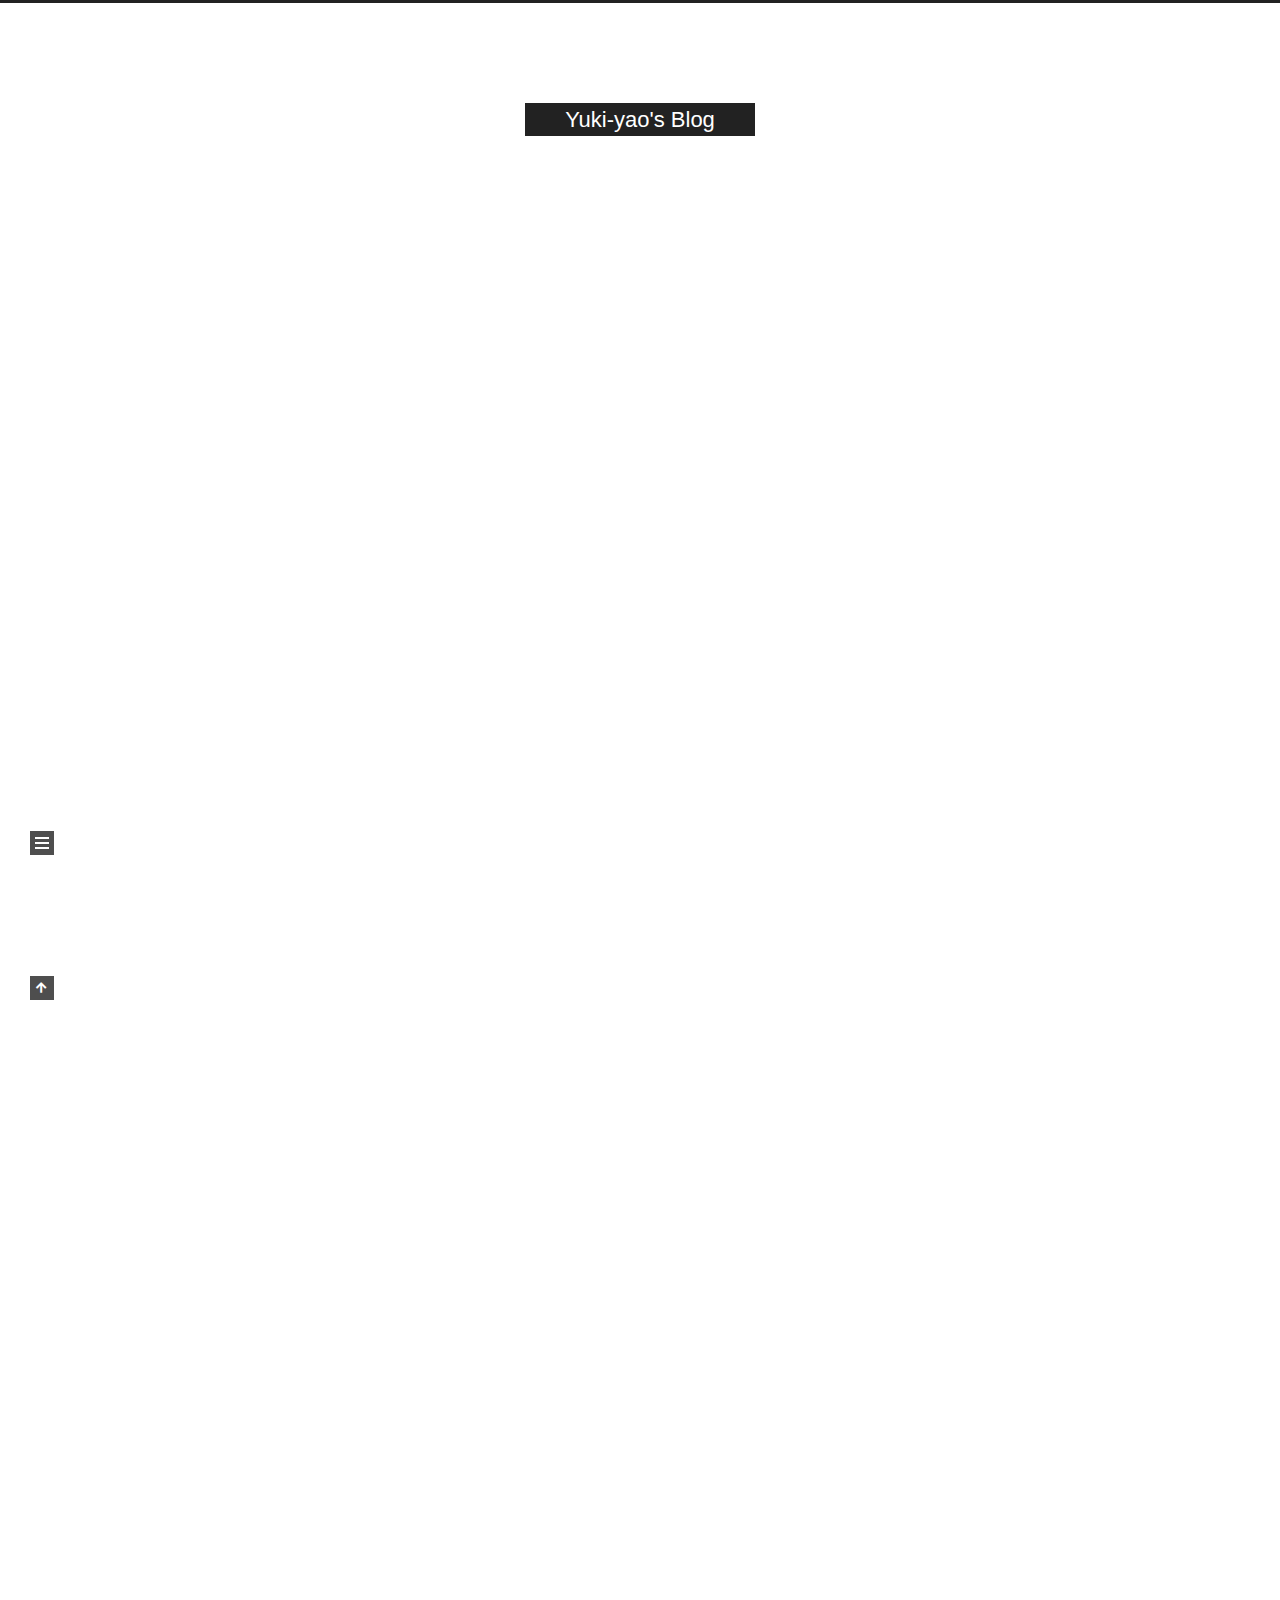
==== commit f0f62364: "Site updated: 2020-08-01 15:14:07" ====
--- a/index.html
+++ b/index.html
@@ -94,6 +94,9 @@
         <div class="header-inner"><div class="site-brand-container">
   <div class="site-nav-toggle">
     <div class="toggle" aria-label="切换导航栏">
+        <span class="toggle-line toggle-line-first"></span>
+        <span class="toggle-line toggle-line-middle"></span>
+        <span class="toggle-line toggle-line-last"></span>
     </div>
   </div>
 
@@ -114,6 +117,20 @@
 
 
 
+<nav class="site-nav">
+  <ul id="menu" class="main-menu menu">
+        <li class="menu-item menu-item-home">
+
+    <a href="/" rel="section"><i class="fa fa-home fa-fw"></i>首页</a>
+
+  </li>
+        <li class="menu-item menu-item-archives">
+
+    <a href="/archives/" rel="section"><i class="fa fa-archive fa-fw"></i>归档</a>
+
+  </li>
+  </ul>
+</nav>
 
 
 
@@ -152,13 +169,14 @@
 <div class="site-state-wrap motion-element">
   <nav class="site-state">
       <div class="site-state-item site-state-posts">
-          <a href="/archives">
+          <a href="/archives/">
+        
           <span class="site-state-item-count">1</span>
           <span class="site-state-item-name">日志</span>
         </a>
       </div>
       <div class="site-state-item site-state-tags">
-        <span class="site-state-item-count">1</span>
+        <span class="site-state-item-count">2</span>
         <span class="site-state-item-name">标签</span>
       </div>
   </nav>
@@ -194,7 +212,7 @@
   
   
   <article itemscope itemtype="http://schema.org/Article" class="post-block" lang="zh-CN">
-    <link itemprop="mainEntityOfPage" href="http://yoursite.com/2020/07/24/Test/">
+    <link itemprop="mainEntityOfPage" href="http://yoursite.com/2020/07/30/Win10-Ubuntu-18-04%E5%8F%8C%E7%B3%BB%E7%BB%9F%E5%AE%89%E8%A3%85%E4%BD%93%E9%AA%8C/">
 
     <span hidden itemprop="author" itemscope itemtype="http://schema.org/Person">
       <meta itemprop="image" content="/images/avatar.gif">
@@ -208,7 +226,7 @@
       <header class="post-header">
         <h2 class="post-title" itemprop="name headline">
           
-            <a href="/2020/07/24/Test/" class="post-title-link" itemprop="url">Test</a>
+            <a href="/2020/07/30/Win10-Ubuntu-18-04%E5%8F%8C%E7%B3%BB%E7%BB%9F%E5%AE%89%E8%A3%85%E4%BD%93%E9%AA%8C/" class="post-title-link" itemprop="url">Win10 + Ubuntu 18.04双系统安装体验</a>
         </h2>
 
         <div class="post-meta">
@@ -217,10 +235,16 @@
                 <i class="far fa-calendar"></i>
               </span>
               <span class="post-meta-item-text">发表于</span>
-              
-
-              <time title="创建时间：2020-07-24 00:30:04 / 修改时间：00:57:25" itemprop="dateCreated datePublished" datetime="2020-07-24T00:30:04+08:00">2020-07-24</time>
+
+              <time title="创建时间：2020-07-30 12:02:26" itemprop="dateCreated datePublished" datetime="2020-07-30T12:02:26+08:00">2020-07-30</time>
             </span>
+              <span class="post-meta-item">
+                <span class="post-meta-item-icon">
+                  <i class="far fa-calendar-check"></i>
+                </span>
+                <span class="post-meta-item-text">更新于</span>
+                <time title="修改时间：2020-08-01 15:12:40" itemprop="dateModified" datetime="2020-08-01T15:12:40+08:00">2020-08-01</time>
+              </span>
 
           
 
@@ -233,9 +257,37 @@
     <div class="post-body" itemprop="articleBody">
 
       
-          <p>这是一篇测试。</p>
-<figure class="highlight python"><table><tr><td class="gutter"><pre><span class="line">1</span><br></pre></td><td class="code"><pre><span class="line"><span class="comment"># This is a test.</span></span><br></pre></td></tr></table></figure>
-
+          <p>说是安装体验，其实也就是对于安装过程中遇到的问题做些简单的记录，以备将来查阅。</p>
+<h2 id="安装环境"><a href="#安装环境" class="headerlink" title="安装环境"></a>安装环境</h2><p>主系统：Windows 10 家庭中文版，版本1903</p>
+<p>硬件：</p>
+<ul>
+<li>Lenovo Y7000P 2019</li>
+<li>两块SSD，第一块上已安装Windows，均为GPT格式</li>
+<li>一块独立显卡，型号为NVIDIA GeForce GTX 1660 Ti</li>
+</ul>
+<p>之所以要提一嘴显卡是因为安装时会有坑</p>
+<h2 id="硬盘分区"><a href="#硬盘分区" class="headerlink" title="硬盘分区"></a>硬盘分区</h2><p>对于双硬盘安装双系统的硬盘分区上，网上有意见认为即使想把ubuntu的本体装在第二块硬盘上，也必须在Win所在的系统盘上分一块区域留给ubuntu的efi文件，否则boot时无法检测到ubuntu的引导。但实际上，即使将ubuntu全部分在第二块硬盘上也没有任何问题，正常安装之后重启系统，将进入grub2引导界面，可以自行选择windows或者ubuntu进行启动。</p>
+<p>在资源管理器中右击“此电脑”选择管理，在磁盘管理界面右击要分区的磁盘，选择“压缩卷”即可从中分出留给ubuntu安装的空间，分出的空间将以“未分配”的形式显示在磁盘状态中。需要注意的是，已经使用过一段时间的磁盘会产生不连续的碎片区域，此时能够分出的空间可能会小于实际空闲的空间大小，据说使用分区助手软件可以解决。</p>
+<h2 id="烧制U盘"><a href="#烧制U盘" class="headerlink" title="烧制U盘"></a>烧制U盘</h2><p>烧制采用了开源软件Rufus，分区类型选择GUID（GPT）。Ubuntu镜像可以从<a href="https://mirrors.tuna.tsinghua.edu.cn/ubuntu-releases/下载，注意被烧制的U盘将被格式化。" target="_blank" rel="noopener">https://mirrors.tuna.tsinghua.edu.cn/ubuntu-releases/下载，注意被烧制的U盘将被格式化。</a></p>
+<h2 id="U盘启动"><a href="#U盘启动" class="headerlink" title="U盘启动"></a>U盘启动</h2><p>Y7000P进入BIOS的快捷键是开机长按F2，进入Boot Manager的快捷键是开机长按F12。使用U盘启动前，先进入BIOS关掉Secure选项卡下的Secure Boot（考虑到正规的Ubuntu发行版已经支持Secure Boot，这步操作可能有点多余）。然后进入Boot Manager，选择U盘启动。</p>
+<p>启动后出现grub的选择界面，不要急着选Install Ubuntu，先在对应选项按下E键进入编辑模式，然后找到有linux开头的那一行，将结尾处的“—”替换为<code>nouveau.modeset=0</code>或者<code>modeprobe.blacklist=nouveau</code>。然后再按下F10即可正常进入系统安装流程。进行这一步的原因是Ubuntu内置的开源显卡驱动nouveau对于较新的N卡支持有些问题，直接进入系统安装会在boot时出现花屏卡死的情况，此时可以强制关机后重新进入grub界面然后按上述方法操作即可。值得一提的是，Ubuntu 20.04仍然存在此bug。</p>
+<h2 id="系统安装"><a href="#系统安装" class="headerlink" title="系统安装"></a>系统安装</h2><p>安装过程中建议不要勾选“安装Ubuntu时下载更新”，之后可以将Ubuntu的镜像源设成清华源之后再自行更新，会快很多。可以勾选“为图形……安装第三方软件”。</p>
+<p>在“安装类型”页面，如果懒得手动分区可以选择“安装Ubuntu，与Windows共存”，这样安装程序会自动寻找空闲的硬盘区域进行安装，应该问题也不大（尽管没有尝试过）。希望手动分区则可以选择”其他选项，进入手动分区界面。不同于流行的/boot, /swap, /, /home这样的分区方式，我直接分了1个G的逻辑分区作为efi引导分区，其余所有空间作为主分区挂载到“/“。从使用上看没有任何问题，也省去了考虑分区空间分配的麻烦。</p>
+<p>安装完成后会提示重新启动，重启时记得在grub界面再重复一次之前的操作防花屏。</p>
+<h2 id="安装后的一些配置"><a href="#安装后的一些配置" class="headerlink" title="安装后的一些配置"></a>安装后的一些配置</h2><h3 id="安装显卡闭源驱动"><a href="#安装显卡闭源驱动" class="headerlink" title="安装显卡闭源驱动"></a>安装显卡闭源驱动</h3><p>首先记得在Software and Update应用下找到Additional Drivers，为显卡安装NVIDIA提供的闭源驱动，这样就不用每次启动都要ban掉nouveau了。</p>
+<h3 id="修改grub默认启动项"><a href="#修改grub默认启动项" class="headerlink" title="修改grub默认启动项"></a>修改grub默认启动项</h3><p>对于我这种Windows用的比较频繁的用户而言，还是希望在grub界面把默认启动项设成Windows，不然每次启动都得手动按下方向键还是挺烦的。打开Ubuntu终端，输入<code>sudo gedit /etc/default/grub</code>，将<code>GRUB_DEFAULT=&quot;0&quot;</code>改成你的启动项中Windows的序号（从0开始）即可。顺便也可以通过修改GRUB_TIMEOUT来改变等待选择的时间。</p>
+<p>修改完成后，执行<code>sudo update-grub</code>来将修改应用到grub.cfg文件（不建议直接修改该文件）。</p>
+<h3 id="修改Ubuntu默认软件源"><a href="#修改Ubuntu默认软件源" class="headerlink" title="修改Ubuntu默认软件源"></a>修改Ubuntu默认软件源</h3><p>参考<a href="https://mirrors.tuna.tsinghua.edu.cn/help/ubuntu/。最好在做完这一步后再进行软件的更新与安装。" target="_blank" rel="noopener">https://mirrors.tuna.tsinghua.edu.cn/help/ubuntu/。最好在做完这一步后再进行软件的更新与安装。</a></p>
+<h3 id="关于Ubuntu与Windows时间错乱问题"><a href="#关于Ubuntu与Windows时间错乱问题" class="headerlink" title="关于Ubuntu与Windows时间错乱问题"></a>关于Ubuntu与Windows时间错乱问题</h3><p>主要是Windows与Ubuntu的时间算法不同导致的。解决方法为在Ubuntu终端中输入如下命令：</p>
+<figure class="highlight bash"><table><tr><td class="gutter"><pre><span class="line">1</span><br></pre></td><td class="code"><pre><span class="line">timedatectl <span class="built_in">set</span>-local-rtc 1 --adjust-system-clock</span><br></pre></td></tr></table></figure>
+
+<p>重启Ubuntu即可。</p>
+<h3 id="关于Software-Center打开没有反应"><a href="#关于Software-Center打开没有反应" class="headerlink" title="关于Software Center打开没有反应"></a>关于Software Center打开没有反应</h3><p>原因不明，我的方法是卸载了software-center然后安装了gnome-software解决了问题。不过gnome software仍然慢到令人发指，而且安装应用是基于snap的，并没有合适的镜像可供使用。</p>
+<h3 id="关于字体缩放"><a href="#关于字体缩放" class="headerlink" title="关于字体缩放"></a>关于字体缩放</h3><p>对于笔记本电脑的2K屏来说，如果不使用系统缩放的话字体着实有点小。然而遗憾的是Ubuntu针对整体UI的缩放只有100%和200%两种级别。作为替代方案，我们可以使用gnome-tweak-tool进行字体的缩放。</p>
+<p>运行如下指令：</p>
+<figure class="highlight bash"><table><tr><td class="gutter"><pre><span class="line">1</span><br></pre></td><td class="code"><pre><span class="line">sudo apt install gnome-tweak-tool</span><br></pre></td></tr></table></figure>
+
+<p>然后在Tweaks &gt; Fonts &gt; Scaling Factor里调整字体缩放级别即可，个人根据windows的使用习惯调成了1.25。说实话单纯缩放字体带来的观感并不太好，不过总比之前的小字看着舒服多了。</p>
 
       
     </div>
--- a/css/main.css
+++ b/css/main.css
@@ -2582,7 +2582,7 @@
 }
 .links-of-author a::before,
 .links-of-author span.exturl::before {
-  background: #6aff42;
+  background: #40ff5e;
   display: inline-block;
   margin-right: 3px;
   transform: translateY(-2px);
